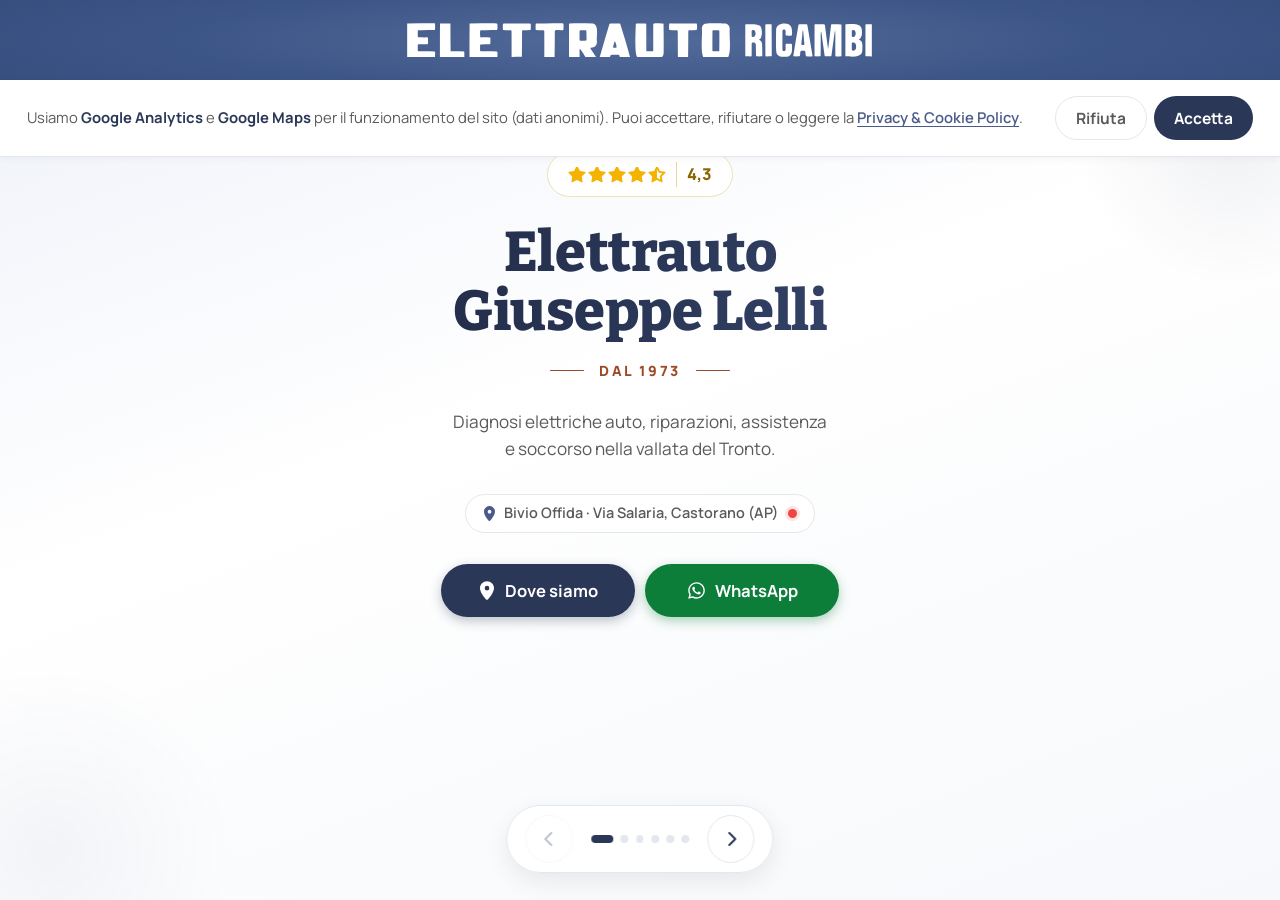
==== index.html @ 3e785849 "finti <a> trasformati in <button>" ====
<!doctype html>
<html lang="it">
	<head>
		<meta charset="UTF-8" />
		<meta
			name="viewport"
			content="width=device-width, initial-scale=1.0, viewport-fit=cover"
		/>
		<meta
			name="description"
			content="Elettrauto Giuseppe Lelli, Castorano (AP). Diagnostica elettronica OBD, ricambi auto, soccorso con booster. Officina di famiglia dagli anni '70."
		/>
		<title>Elettrauto Giuseppe Lelli</title>

		<link
			rel="icon"
			type="image/png"
			href="./assets/img/favicon/favicon-96x96.png"
			sizes="96x96"
		/>
		<link
			rel="icon"
			type="image/svg+xml"
			href="./assets/img/favicon/favicon.svg"
		/>
		<link rel="shortcut icon" href="./assets/img/favicon/favicon.ico" />
		<link
			rel="apple-touch-icon"
			sizes="180x180"
			href="./assets/img/favicon/apple-touch-icon.png"
		/>
		<meta name="apple-mobile-web-app-title" content="Elettrauto Lelli" />
		<link rel="manifest" href="./assets/img/favicon/site.webmanifest" />

		<!-- Open Graph / Facebook -->
		<meta property="og:type" content="website" />
		<meta
			property="og:url"
			content="https://elettrautogiuseppelelli.pages.dev"
		/>
		<meta property="og:title" content="Elettrauto Giuseppe Lelli" />
		<meta
			property="og:description"
			content="Diagnostica elettronica, ricambi e soccorso auto a Castorano (Ascoli Piceno). Officina di famiglia dal 1973."
		/>
		<meta
			property="og:image"
			content="https://elettrautogiuseppelelli.pages.dev/assets/img/og-image.jpg"
		/>
		<meta property="og:image:width" content="1200" />
		<meta property="og:image:height" content="630" />

		<!-- Twitter -->
		<meta name="twitter:card" content="summary_large_image" />
		<meta name="twitter:title" content="Elettrauto Giuseppe Lelli" />
		<meta
			name="twitter:description"
			content="Diagnostica elettronica, ricambi e soccorso auto a Castorano (Ascoli Piceno). Officina di famiglia dal 1973."
		/>
		<meta
			name="twitter:image"
			content="https://elettrautogiuseppelelli.pages.dev/assets/img/og-image.jpg"
		/>

		<meta name="theme-color" content="#2a3757" />

		<link
			rel="preload"
			href="./assets/fonts/bitter-800.woff2"
			as="font"
			type="font/woff2"
			crossorigin
		/>
		<link
			rel="preload"
			href="./assets/fonts/manrope-400.woff2"
			as="font"
			type="font/woff2"
			crossorigin
		/>
		<link rel="stylesheet" href="./assets/css/style.css" />
		<script>
			/*
			 * FOUC prevention per il cookie banner.
			 * Duplica volutamente la logica di CONFIG in main.js:
			 * questo script gira in modo sincrono prima del primo paint,
			 * main.js gira dopo (defer). Se cambi cookieKey o cookieDurationDays
			 * in main.js, aggiornali anche qui.
			 */
			(function () {
				try {
					var raw = localStorage.getItem("cookie_consent");
					if (!raw) return;
					var data = JSON.parse(raw);
					var MAX_AGE = 180 * 24 * 3600 * 1000;
					if (data && data.ts && Date.now() - data.ts < MAX_AGE) {
						document.documentElement.classList.add("cookie-chosen");
					} else {
						localStorage.removeItem("cookie_consent");
					}
				} catch (e) {
					/* localStorage bloccato → lascia visibile il banner */
				}
			})();
		</script>
		<script src="./assets/js/main.js" defer></script>
	</head>
	<body>
		<div class="app">
			<div
				id="liveRegion"
				class="visually-hidden"
				aria-live="polite"
				aria-atomic="true"
			></div>

			<div class="header-wrap">
				<header class="app-header" id="appHeader">
					<div class="logo" role="img" aria-label="Elettrauto Ricambi"></div>
				</header>

				<div
					class="cookie-banner"
					id="cookieBanner"
					role="dialog"
					aria-live="polite"
					aria-label="Gestione cookie"
				>
					<div class="cookie-banner-text">
						Usiamo <strong>Google Analytics</strong> e
						<strong>Google Maps</strong> per il funzionamento del sito (dati
						anonimi). Puoi accettare, rifiutare o leggere la
						<button type="button" class="link-button" id="openPolicyFromBanner">
							Privacy &amp; Cookie Policy</button
						>.
					</div>
					<div class="cookie-banner-actions">
						<button class="cookie-btn reject" id="rejectCookies" type="button">
							Rifiuta
						</button>
						<button class="cookie-btn accept" id="acceptCookies" type="button">
							Accetta
						</button>
					</div>
				</div>
			</div>

			<main class="deck">
				<section id="home" class="slide hero">
					<div class="slide-inner">
						<div class="hero-content">
							<div
								class="rating-wrap"
								id="ratingTrigger"
								role="button"
								tabindex="0"
								aria-label="Valutazione media 4,3 su 5 stelle. Clicca per lasciare una recensione."
							>
								<div class="rating-pill">
									<span class="stars-row" aria-hidden="true">
										<span class="ico ico-star"></span>
										<span class="ico ico-star"></span>
										<span class="ico ico-star"></span>
										<span class="ico ico-star"></span>
										<span class="ico ico-star-half"></span>
									</span>
									<span class="rating-value">4,3</span>
								</div>
							</div>

							<h1 class="hero-title">Elettrauto<br />Giuseppe Lelli</h1>

							<div class="hero-kicker">Dal 1973</div>

							<p class="hero-subtitle">
								Diagnosi elettriche auto, riparazioni, assistenza e soccorso
								nella vallata del Tronto.
							</p>

							<div class="hero-location" id="heroLocation">
								<span class="ico ico-location" aria-hidden="true"></span>
								<span class="loc-text"
									>Bivio Offida · Via Salaria, Castorano (AP)</span
								>
								<span
									class="location-dot"
									id="locationDot"
									aria-hidden="true"
								></span>
							</div>

							<div class="cta-row">
								<button
									type="button"
									class="btn btn-call"
									data-goto="#contatti"
								>
									<span class="ico ico-location" aria-hidden="true"></span>
									Dove siamo
								</button>
								<a href="https://wa.me/393519717054" class="btn btn-wa">
									<span class="ico ico-whatsapp" aria-hidden="true"></span>
									WhatsApp
								</a>
							</div>
						</div>
					</div>
				</section>

				<section id="storia" class="slide">
					<div class="slide-inner">
						<div class="slide-label">
							<span class="ico ico-book" aria-hidden="true"></span>
							La nostra storia
						</div>

						<h2 class="slide-title accent-line">
							Più di 50 anni<br />di passione
						</h2>

						<p class="body-text">
							Una storia di famiglia che attraversa tre generazioni, dalla prima
							apertura nel 1973 alla gestione attuale di Giuseppe. Un'officina
							di paese che da oltre cinquant'anni è punto di riferimento per
							l'elettrauto nella vallata del Tronto, a due passi da Castorano e
							Offida.
						</p>

						<figure class="office-photo office-slideshow">
							<div class="slideshow-track">
								<img
									src="./assets/img/officina-1973.webp"
									alt="L'officina negli anni '70"
									loading="lazy"
									width="800"
									height="500"
									data-decade="1973"
								/>
								<img
									src="./assets/img/officina-1983.webp"
									alt="L'officina negli anni '80"
									loading="lazy"
									width="800"
									height="500"
									data-decade="1983"
								/>
								<img
									src="./assets/img/officina-1993.webp"
									alt="L'officina negli anni '90"
									loading="lazy"
									width="800"
									height="500"
									data-decade="1993"
								/>
								<img
									src="./assets/img/officina-2003.webp"
									alt="L'officina negli anni 2000"
									loading="lazy"
									width="800"
									height="500"
									data-decade="2003"
								/>
								<img
									src="./assets/img/officina-2013.webp"
									alt="L'officina negli anni 2010"
									loading="lazy"
									width="800"
									height="500"
									data-decade="2013"
								/>
								<img
									src="./assets/img/officina-2023.webp"
									alt="L'officina oggi, anni 2020"
									loading="lazy"
									width="800"
									height="500"
									data-decade="2023"
								/>
							</div>
							<figcaption class="slideshow-caption">
								<span class="decade-badge">
									<span class="decade-value">1973</span>
								</span>
								<span class="caption-text"
									>L'officina di Via Salaria, a Castorano</span
								>
							</figcaption>
						</figure>

						<div class="timeline">
							<div class="timeline-item">
								<span class="timeline-year">1973</span>
								<h4>Le origini</h4>
								<p>
									L'officina viene aperta da <strong>Erminio</strong> e
									<strong>Maria</strong>, i genitori di Peppe, con passione e
									dedizione.
								</p>
							</div>

							<div class="timeline-item">
								<span class="timeline-year">Anni di apprendistato</span>
								<h4>Imparare il mestiere</h4>
								<p>
									Peppe cresce in officina e impara fin da ragazzino lavorando
									fianco a fianco con la famiglia.
								</p>
							</div>

							<div class="timeline-item">
								<span class="timeline-year">Oggi</span>
								<h4>Peppe al timone</h4>
								<p>
									Giuseppe gestisce da solo l'attività, portando avanti con la
									stessa passione di sempre una mole di lavoro notevole.
								</p>
							</div>
						</div>
						<div class="reviews-header">
							<h3>Cosa dicono i clienti</h3>
							<span class="reviews-source">
								Recensioni Maps · 4,3
								<span class="ico ico-star" aria-hidden="true"></span>
							</span>
						</div>

						<div class="reviews-list">
							<div class="review-card">
								<div class="review-top">
									<div class="review-author">
										<div class="review-avatar" aria-hidden="true">F</div>
										<span class="review-name">Federico Silvestri</span>
									</div>
									<span class="review-stars" aria-label="5 stelle su 5">
										<span class="ico ico-star"></span>
										<span class="ico ico-star"></span>
										<span class="ico ico-star"></span>
										<span class="ico ico-star"></span>
										<span class="ico ico-star"></span>
									</span>
								</div>
								<p class="review-text">Un grande!</p>
							</div>

							<div class="review-card">
								<div class="review-top">
									<div class="review-author">
										<div class="review-avatar" aria-hidden="true">S</div>
										<span class="review-name">Stefano Oddi</span>
									</div>
									<span class="review-stars" aria-label="5 stelle su 5">
										<span class="ico ico-star"></span>
										<span class="ico ico-star"></span>
										<span class="ico ico-star"></span>
										<span class="ico ico-star"></span>
										<span class="ico ico-star"></span>
									</span>
								</div>
								<p class="review-text">Sempre pronti a tutto!</p>
							</div>

							<div class="review-card">
								<div class="review-top">
									<div class="review-author">
										<div class="review-avatar" aria-hidden="true">E</div>
										<span class="review-name">Ela Emanu</span>
									</div>
									<span class="review-stars" aria-label="5 stelle su 5">
										<span class="ico ico-star"></span>
										<span class="ico ico-star"></span>
										<span class="ico ico-star"></span>
										<span class="ico ico-star"></span>
										<span class="ico ico-star"></span>
									</span>
								</div>
								<p class="review-text">Peppe è gentile e fa il suo.</p>
							</div>

							<div class="review-card">
								<div class="review-top">
									<div class="review-author">
										<div class="review-avatar" aria-hidden="true">A</div>
										<span class="review-name">Augusto Migliori</span>
									</div>
									<span class="review-stars" aria-label="5 stelle su 5">
										<span class="ico ico-star"></span>
										<span class="ico ico-star"></span>
										<span class="ico ico-star"></span>
										<span class="ico ico-star"></span>
										<span class="ico ico-star"></span>
									</span>
								</div>
								<p class="review-text">Positività e professionalità.</p>
							</div>
						</div>

						<a
							href="https://search.google.com/local/reviews?placeid=ChIJk45O9HH6MRMR8ZWG6RLXQUs"
							target="_blank"
							rel="noopener"
							class="btn-reviews"
						>
							<span class="ico ico-external" aria-hidden="true"></span>
							Leggi tutte le recensioni su Google
						</a>
					</div>
				</section>

				<section id="servizi" class="slide white">
					<div class="slide-inner">
						<div class="slide-label">
							<span class="ico ico-screwdriver" aria-hidden="true"></span>
							Cosa facciamo
						</div>

						<h2 class="slide-title accent-line">Servizi offerti</h2>

						<p class="body-text">
							Dalla diagnostica elettronica al soccorso sul posto con booster.
						</p>

						<div class="service-featured">
							<div class="featured-icon">
								<span class="ico ico-microchip" aria-hidden="true"></span>
							</div>
							<div>
								<span class="featured-tag">In evidenza</span>
								<h3>Diagnostica elettronica OBD</h3>
								<p>
									Diagnosi completa di qualsiasi problematica elettronica del
									veicolo mediante strumenti professionali collegati alla porta
									OBD.
								</p>
							</div>
						</div>

						<div class="services-grid">
							<div class="service-card">
								<div class="service-badge is-warning">
									<span class="ico ico-warning" aria-hidden="true"></span>
								</div>
								<h4>Diagnosi e spie</h4>
								<p>
									Lettura e cancellazione dei codici errore dalla centralina,
									risoluzione di qualsiasi spia accesa sul quadro strumenti.
								</p>
							</div>

							<div class="service-card">
								<div class="service-badge is-electric">
									<span class="ico ico-bolt" aria-hidden="true"></span>
								</div>
								<h4>Impianto elettrico</h4>
								<p>
									Fari e lampadine (alogene, xenon, LED), fusibili, relè e
									riparazione di cablaggi, cortocircuiti e problemi di massa.
								</p>
							</div>

							<div class="service-card">
								<div class="service-badge is-board">
									<span class="ico ico-car" aria-hidden="true"></span>
								</div>
								<h4>Elettronica di bordo</h4>
								<p>
									Alzacristalli, chiusure centralizzate, tettucci apribili,
									specchietti e accessori elettrici.
								</p>
							</div>

							<div class="service-card">
								<div class="service-badge is-power">
									<span class="ico ico-battery" aria-hidden="true"></span>
								</div>
								<h4>Avviamento e ricarica</h4>
								<p>
									Batteria (controllo, ricarica, sostituzione), motorino di
									avviamento e alternatore: riparazione e sostituzione.
								</p>
							</div>

							<div class="service-card wide emergency">
								<div class="service-badge">
									<span
										class="ico ico-bolt-lightning"
										aria-hidden="true"
									></span>
								</div>
								<div>
									<span class="emergency-tag">Emergenza</span>
									<h4>Soccorso con booster</h4>
									<p>
										Se la tua auto non parte nella zona, Peppe lascia l'officina
										e ti raggiunge sul posto per rimetterla in moto. Un servizio
										d'emergenza per non lasciarti a piedi.
									</p>
								</div>
							</div>
						</div>
					</div>
				</section>

				<section id="contatti" class="slide">
					<div class="slide-inner">
						<div class="slide-label">
							<span class="ico ico-info" aria-hidden="true"></span>
							Come raggiungerci
						</div>

						<h2 class="slide-title accent-line">Dove e quando<br />trovarci</h2>

						<div class="info-stack">
							<div class="info-block">
								<div class="block-label">
									<span class="block-label-left">
										<span class="ico ico-clock" aria-hidden="true"></span>
										Orari di apertura
									</span>
									<span
										class="open-status-badge"
										id="openStatusBadge"
										role="status"
										aria-live="polite"
									>
										<span class="status-dot-small" aria-hidden="true"></span>
										<span id="openStatusText">Verifica…</span>
									</span>
								</div>
								<ul class="schedule-list" id="scheduleList">
									<li data-days="1,2,3,4,5">
										<span class="day">Lunedì – Venerdì</span>
										<span class="time">8:30 – 12:30 · 15:00 – 19:30</span>
									</li>
									<li data-days="6">
										<span class="day">Sabato</span>
										<span class="time">8:30 – 12:30</span>
									</li>
									<li data-days="0">
										<span class="day">Domenica</span>
										<span class="closed">Chiuso</span>
									</li>
								</ul>
							</div>

							<div class="info-block">
								<div class="block-label">
									<span class="block-label-left">
										<span class="ico ico-phone" aria-hidden="true"></span>
										Contatti
									</span>
								</div>
								<p class="card-desc">
									Dovendo gestire da solo tutto il carico lavorativo può
									capitare che Peppe non risponda al telefono avendo
									costantemente le mani impegnate. Suggeriamo di lasciare un
									messaggio su WhatsApp se non è un'emergenza.
								</p>
								<div class="contact-buttons">
									<a href="tel:+393519717054" class="btn btn-call">
										<span class="ico ico-phone" aria-hidden="true"></span>
										Chiama
									</a>
									<a
										href="https://wa.me/393519717054"
										target="_blank"
										rel="noopener"
										class="btn btn-wa"
									>
										<span class="ico ico-whatsapp" aria-hidden="true"></span>
										WhatsApp
									</a>
								</div>
							</div>

							<div class="info-block">
								<div class="block-label">
									<span class="block-label-left">
										<span class="ico ico-location" aria-hidden="true"></span>
										Dove siamo
									</span>
								</div>
								<p class="card-desc">
									L'officina si trova lungo
									<strong>Via Salaria al civico 126</strong>, presso la frazione
									San Silvestro di Castorano (AP): esattamente a fianco al
									rivenditore di auto <strong>Senesi Car Srl</strong>, in
									prossimità della rotatoria del bivio per Offida.
								</p>
								<div class="map-wrap">
									<div class="map-overlay" id="mapOverlay">
										<button
											class="map-overlay-btn"
											id="activateMap"
											type="button"
											aria-label="Accetta i cookie per vedere la mappa"
										>
											<span class="ico ico-location" aria-hidden="true"></span>
											<span id="activateMapLabel"
												>Accetta i cookie per vedere la mappa</span
											>
										</button>
									</div>
									<iframe
										data-src="https://www.google.com/maps/embed?pb=!1m18!1m12!1m3!1d2924.337738295955!2d13.7259315!3d42.865715099999996!2m3!1f0!2f0!3f0!3m2!1i1024!2i768!4f13.1!3m3!1m2!1s0x1331fa71f44e8e93%3A0x4b41d712e98695f1!2sElettrauto%20Lelli%20Giuseppe!5e0!3m2!1sit!2sit!4v1788773290863!5m2!1sit!2sit"
										loading="lazy"
										referrerpolicy="strict-origin-when-cross-origin"
										title="Mappa Elettrauto Giuseppe Lelli"
										allowfullscreen
									></iframe>
								</div>
								<a
									href="https://maps.app.goo.gl/xH7HjNVx2xbUHKUQ7"
									target="_blank"
									rel="noopener"
									class="btn btn-ghost btn-full"
								>
									<span class="ico ico-location" aria-hidden="true"></span>
									Apri su Google Maps
								</a>
							</div>

							<div class="info-block info-extra">
								<h3 class="info-extra-title">Buono a sapersi</h3>
								<div class="trade-notes">
									<div class="trade-note payment">
										<span class="ico ico-cash" aria-hidden="true"></span>
										<p>Pagamento in contanti alla consegna</p>
									</div>
									<div class="trade-note coffee">
										<span class="ico ico-coffee" aria-hidden="true"></span>
										<p>
											Peppe è tendenzialmente una persona gentile, quando sbriga
											il lavoro in pochi istanti può capitare che non chieda
											soldi ma apprezzi un buon caffè offerto in uno dei due bar
											vicino all'officina.
										</p>
									</div>
								</div>
							</div>
						</div>
					</div>
				</section>

				<section id="guida-picena" class="slide gp-theme">
					<div class="slide-inner">
						<div class="slide-label">
							<span class="ico ico-compass" aria-hidden="true"></span>
							La miglior guida del territorio
						</div>

						<h2 class="slide-title accent-line">Vuoi risparmiare?</h2>

						<p class="body-text">Il portale dei migliori servizi nel Piceno.</p>

						<div class="gp-hero">
							<div class="gp-logo-circle">
								<img
									src="./assets/img/guida-picena-logo.webp"
									alt="Guida Picena"
									width="512"
									height="512"
								/>
							</div>
							<div class="gp-name">Guida Picena</div>
							<div class="gp-tagline">
								Il tuo network locale di professionisti e attività del
								territorio
							</div>
						</div>

						<p class="gp-body">
							Guida Picena è un portale affidabile dei migliori servizi di
							Ascoli Piceno e dintorni: ricambisti, meccanici, officine,
							elettrauto e professionisti di ogni settore, tutti selezionati
							nella zona. Tutto quello di cui hai bisogno a portata di mano!
						</p>

						<div class="gp-saving">
							<span class="ico ico-piggy" aria-hidden="true"></span>
							<p>
								<strong>Come funziona:</strong> per alcuni interventi puoi
								risparmiare acquistando il ricambio da un ricambista della zona
								e portandolo in officina, pagherai solo la manodopera. Peppe si
								occuperà dell'installazione, come sempre.
							</p>
						</div>

						<div class="gp-features">
							<div class="gp-feature">
								<span class="ico ico-boxes" aria-hidden="true"></span>
								Ricambisti
							</div>
							<div class="gp-feature">
								<span class="ico ico-helmet" aria-hidden="true"></span>
								Meccanici
							</div>
							<div class="gp-feature">
								<span class="ico ico-screwdriver" aria-hidden="true"></span>
								Officine
							</div>
							<div class="gp-feature">
								<span class="ico ico-bolt" aria-hidden="true"></span>
								Elettrauto
							</div>
						</div>

						<a
							href="https://www.guidapicena.it/?utm_source=elettrauto-lelli&utm_medium=referral&utm_campaign=guida-picena-slide"
							target="_blank"
							rel="noopener"
							class="gp-cta"
						>
							Esplora il portale
							<span class="ico ico-external" aria-hidden="true"></span>
						</a>

						<p class="gp-disclaimer">
							Guida Picena è un progetto indipendente e gratuito, promosso senza
							fini commerciali.
						</p>
					</div>
				</section>

				<section id="note-legali" class="slide white">
					<div class="slide-inner">
						<div class="slide-label">
							<span class="ico ico-shield" aria-hidden="true"></span>
							Note legali & credits
						</div>

						<h2 class="slide-title accent-line">Informazioni sul sito</h2>

						<div class="legal-stack">
							<div class="legal-block">
								<h3>
									<span class="ico ico-warning" aria-hidden="true"></span>
									Avviso
								</h3>
								<div class="disclaimer-note">
									<p>
										Questo <strong>non è un sito web ufficiale</strong>. Si
										tratta di un progetto della community a scopo informativo.
										Non possiamo peraltro garantire l'assoluta accuratezza di
										ogni informazione. Per qualunque dubbio contattare
										direttamente l'officina.
									</p>
								</div>
							</div>

							<div class="legal-block">
								<h3>
									<span class="ico ico-heart" aria-hidden="true"></span>
									Il progetto
								</h3>
								<p>
									Ideato e sviluppato da
									<a
										href="https://matteopompei.com"
										target="_blank"
										rel="noopener"
										>Matteo Pompei<span
											class="ico ico-code"
											aria-hidden="true"
										></span
									></a>
									nei ritagli di tempo per aiutare il nostro Peppe costantemente
									oberato di lavoro ed eventuali clienti che si sentono smarriti
									e non sanno a chi rivolgersi.
								</p>
								<p>
									Il progetto è open source e il codice sorgente è aperto a
									tutti, contribuisci su
									<a
										href="https://github.com/matteopompei/peppe-workshop"
										target="_blank"
										rel="noopener"
										>GitHub<span
											class="ico ico-github"
											aria-hidden="true"
										></span></a
									>.
								</p>
							</div>

							<div class="legal-block">
								<h3>
									<span class="ico ico-user-shield" aria-hidden="true"></span>
									Privacy
								</h3>
								<div class="policy-links">
									<button
										type="button"
										class="link-button"
										id="openPrivacyLink"
									>
										<span class="ico ico-shield" aria-hidden="true"></span>
										Privacy & Cookie Policy
									</button>
									<button
										type="button"
										class="link-button"
										id="reopenCookieSettings"
									>
										<span class="ico ico-cookie" aria-hidden="true"></span>
										Modifica preferenze cookie
									</button>
								</div>
							</div>
						</div>
					</div>
				</section>
			</main>

			<nav class="bottom-nav" aria-label="Navigazione slide">
				<button
					type="button"
					class="nav-btn"
					id="prevBtn"
					aria-label="Slide precedente"
				>
					<span class="ico ico-chevron-left" aria-hidden="true"></span>
				</button>

				<div class="dots" id="dots" aria-label="Indice delle slide">
					<button
						type="button"
						class="dot active"
						aria-label="Vai alla sezione: Benvenuto"
						aria-current="true"
					></button>
					<button
						type="button"
						class="dot"
						aria-label="Vai alla sezione: La nostra storia"
					></button>
					<button
						type="button"
						class="dot"
						aria-label="Vai alla sezione: Servizi offerti"
					></button>
					<button
						type="button"
						class="dot"
						aria-label="Vai alla sezione: Dove e quando trovarci"
					></button>
					<button
						type="button"
						class="dot"
						aria-label="Vai alla sezione: Guida Picena"
					></button>
					<button
						type="button"
						class="dot"
						aria-label="Vai alla sezione: Note legali e credits"
					></button>
				</div>

				<button
					type="button"
					class="nav-btn"
					id="nextBtn"
					aria-label="Slide successiva"
				>
					<span class="ico ico-chevron-right" aria-hidden="true"></span>
				</button>
			</nav>

			<div class="fab">
				<a
					href="tel:+393519717054"
					class="fab-btn call"
					aria-label="Chiama ora"
				>
					<span class="ico ico-phone" aria-hidden="true"></span>
				</a>
				<a
					href="https://wa.me/393519717054"
					class="fab-btn wa"
					target="_blank"
					rel="noopener"
					aria-label="Scrivi su WhatsApp"
				>
					<span class="ico ico-whatsapp" aria-hidden="true"></span>
				</a>
			</div>

			<div class="swipe-hint" id="swipeHint" aria-hidden="true">
				<span>Scorri per continuare</span>
				<span class="ico ico-chevron-right"></span>
			</div>
		</div>

		<div
			class="modal-backdrop"
			id="policyModal"
			role="dialog"
			aria-modal="true"
			aria-labelledby="policyTitle"
		>
			<div class="modal-box policy">
				<button class="modal-close" id="policyClose" aria-label="Chiudi">
					<span class="ico ico-xmark" aria-hidden="true"></span>
				</button>

				<div class="policy-header">
					<span class="ico ico-shield" aria-hidden="true"></span>
					<h2 id="policyTitle">Privacy &amp; Cookie Policy</h2>
				</div>

				<div class="policy-content">
					<p class="policy-meta">Ultimo aggiornamento: ottobre 2026</p>

					<h3>1. Premessa</h3>
					<p>
						Questo sito è un
						<strong>progetto informativo della community</strong>, realizzato da
						Matteo Pompei, e
						<strong>non è il sito ufficiale</strong> dell'Elettrauto Giuseppe
						Lelli. Le informazioni presenti sono raccolte a scopo divulgativo e
						non sostituiscono in alcun modo i rapporti diretti con l'officina.
					</p>

					<h3>2. Titolare del trattamento dei dati del sito</h3>
					<p>
						Il titolare del trattamento dei dati raccolti tramite questo sito è
						<strong>Matteo Pompei</strong>, raggiungibile all'indirizzo email
						<a href="mailto:peppe@matteopompei.com">peppe@matteopompei.com</a>.
					</p>
					<p>
						L'officina Elettrauto Lelli Giuseppe, oggetto delle informazioni
						pubblicate, <strong>non è coinvolta</strong> nella gestione di
						questo sito né nel trattamento dei dati qui raccolti.
					</p>

					<h3>3. Dati raccolti e finalità</h3>
					<p>
						Il sito raccoglie dati di navigazione solo se l'utente fornisce
						<strong>consenso esplicito</strong> ai cookie analitici. In tal caso
						vengono utilizzati <strong>Google Analytics 4</strong> per
						raccogliere dati statistici aggregati sull'uso del sito.
					</p>
					<p>
						Senza consenso, il sito non raccoglie né trasmette dati personali a
						servizi terzi.
					</p>

					<h3>4. Google Analytics 4</h3>
					<p>
						Quando l'utente accetta i cookie analitici, Google Ireland Limited
						raccoglie:
					</p>
					<ul>
						<li>
							Indirizzo IP — <strong>non memorizzato</strong>. GA4 lo usa solo
							per stimare in modo approssimativo la posizione geografica (a
							livello di città) e lo scarta subito dopo
						</li>
						<li>Pagine visitate e tempo di permanenza</li>
						<li>Tipo di dispositivo e browser</li>
						<li>
							Paese di provenienza (a livello di città, senza identificazione
							dell'utente)
						</li>
					</ul>
					<p>
						I dati vengono trasferiti ai server di Google negli Stati Uniti,
						protetti dalle Clausole Contrattuali Standard approvate dalla
						Commissione Europea. Maggiori informazioni sulla
						<a
							href="https://policies.google.com/privacy"
							target="_blank"
							rel="noopener"
							>privacy di Google</a
						>.
					</p>

					<h3>5. Cookie e memorizzazioni locali</h3>
					<p><strong>Cookie tecnici (necessari, sempre attivi):</strong></p>
					<ul>
						<li>
							<code>cookie_consent</code> — memorizzato in
							<code>localStorage</code>, conserva la scelta dell'utente sui
							cookie (scadenza: 6 mesi)
						</li>
					</ul>
					<p><strong>Cookie analitici (solo previo consenso):</strong></p>
					<ul>
						<li>
							<code>_ga</code>, <code>_ga_*</code> — identificatori Google
							Analytics 4 (scadenza: 13 mesi)
						</li>
					</ul>
					<p><strong>Contenuti incorporati (Google Maps):</strong></p>
					<p>
						La mappa interattiva è ospitata su Google Maps e viene caricata
						<strong>solo previo consenso</strong> ai cookie. Senza consenso, la
						mappa resta bloccata e nessun dato viene trasmesso a Google. Se il
						consenso viene revocato, l'iframe viene scaricato e la connessione
						verso Google interrotta.
					</p>

					<h3>6. Base giuridica</h3>
					<p>
						Il trattamento dei dati tramite Google Analytics si basa sul
						<strong>consenso esplicito</strong> dell'utente (art. 6 par. 1 lett.
						a del GDPR). L'utente può revocare il consenso in qualsiasi momento
						cliccando sul link "Modifica preferenze cookie".
					</p>

					<h3>7. Diritti dell'utente</h3>
					<p>Ai sensi del GDPR, hai diritto di:</p>
					<ul>
						<li>Accedere ai tuoi dati personali</li>
						<li>Chiederne la rettifica o la cancellazione</li>
						<li>Limitare o opporti al trattamento</li>
						<li>Portabilità dei dati</li>
						<li>Revocare il consenso</li>
						<li>Proporre reclamo all'Autorità Garante (garanteprivacy.it)</li>
					</ul>
					<p>
						Per esercitare i tuoi diritti, scrivi a
						<a href="mailto:peppe@matteopompei.com">peppe@matteopompei.com</a>.
					</p>

					<h3>8. Contatti diretti con l'officina</h3>
					<p>
						Per informazioni relative ai servizi dell'officina Elettrauto Lelli
						Giuseppe, contatta <strong>direttamente</strong> l'officina tramite
						telefono (+39 351 971 7054) o WhatsApp. I dati comunicati
						all'officina sono trattati secondo la privacy policy dell'officina
						stessa, non di questo sito.
					</p>

					<h3>9. Modifiche alla policy</h3>
					<p>
						Questa policy può essere aggiornata. La data di ultima modifica è
						indicata in cima al documento.
					</p>
				</div>
			</div>
		</div>

		<div
			class="modal-backdrop"
			id="reviewModal"
			role="dialog"
			aria-modal="true"
			aria-labelledby="reviewTitle"
		>
			<div class="modal-box">
				<h3 id="reviewTitle">Raccontaci la tua esperienza</h3>

				<p>
					Sei passato a trovarci? Una recensione su Google Maps aiuta Peppe e
					chi verrà dopo di te.
				</p>

				<a
					href="https://search.google.com/local/writereview?placeid=ChIJk45O9HH6MRMR8ZWG6RLXQUs"
					target="_blank"
					rel="noopener"
					class="btn btn-review"
				>
					<span class="ico ico-star" aria-hidden="true"></span>
					Scrivi una recensione
				</a>

				<button class="modal-dismiss" id="reviewDismiss" type="button">
					Forse un'altra volta
				</button>
			</div>
		</div>
	</body>
</html>
---- assets/css/style.css ----
/* ============================================================
   1. RESET
   ============================================================ */
* {
	box-sizing: border-box;
	margin: 0;
	padding: 0;
}

html,
body {
	height: 100%;
	overscroll-behavior: none;
	overflow: hidden;
}

img {
	max-width: 100%;
	display: block;
}

button {
	font-family: inherit;
	cursor: pointer;
	appearance: none;
	-webkit-appearance: none;
}

a {
	text-decoration: none;
	color: inherit;
}

ul {
	list-style: none;
}

/* ============================================================
   2. FONT SELF-HOSTED
   ============================================================ */
@font-face {
	font-family: "Bitter";
	font-style: normal;
	font-weight: 400;
	font-display: swap;
	src: url("../fonts/bitter-400.woff2") format("woff2");
}
@font-face {
	font-family: "Bitter";
	font-style: normal;
	font-weight: 700;
	font-display: swap;
	src: url("../fonts/bitter-700.woff2") format("woff2");
}
@font-face {
	font-family: "Bitter";
	font-style: normal;
	font-weight: 800;
	font-display: swap;
	src: url("../fonts/bitter-800.woff2") format("woff2");
}
@font-face {
	font-family: "Manrope";
	font-style: normal;
	font-weight: 400;
	font-display: swap;
	src: url("../fonts/manrope-400.woff2") format("woff2");
}
@font-face {
	font-family: "Manrope";
	font-style: normal;
	font-weight: 500;
	font-display: swap;
	src: url("../fonts/manrope-500.woff2") format("woff2");
}
@font-face {
	font-family: "Manrope";
	font-style: normal;
	font-weight: 600;
	font-display: swap;
	src: url("../fonts/manrope-600.woff2") format("woff2");
}
@font-face {
	font-family: "Manrope";
	font-style: normal;
	font-weight: 700;
	font-display: swap;
	src: url("../fonts/manrope-700.woff2") format("woff2");
}
@font-face {
	font-family: "Manrope";
	font-style: normal;
	font-weight: 800;
	font-display: swap;
	src: url("../fonts/manrope-800.woff2") format("woff2");
}

/* ============================================================
   3. DESIGN TOKENS
   ============================================================ */
:root {
	/* Palette principale */
	--primary: #2a3757;
	--primary-dark: #1e2841;
	--primary-light: #3d4d78;
	--accent: #4a5a8a;

	/* Testo */
	--text: #2c2c2c;
	--text-light: #5a5a5a;

	/* Superfici */
	--bg: #ffffff;
	--bg-alt: #f6f8fb;
	--border: #e3e7ee;

	/* Accenti semantici */
	--wa: #0d7d3a;
	--wa-dark: #0a6430;
	--star: #f5b301;
	--gold: #d4a017;
	--terracotta: #9c4a26;

	/* Palette Guida Picena */
	--gp-terracotta: #b8642c;
	--gp-terracotta-dark: #9c4a1e;
	--gp-oliva: #9aa26f;
	--gp-cream: #fdf6ee;
	--gp-cream-alt: #f8f2e8;

	/* Header insegna */
	--signage-off: #1a2238;
	--signage-on: #354d7d;
	--signage-logo-off: #e0e7f2;

	/* Stati apertura — verde (aperto) */
	--status-open-bg: #dcfce7;
	--status-open-text: #0f6b32;
	--status-open-dot: #22c55e;

	/* Stati apertura — giallo (in chiusura) */
	--status-closing-bg: #fef3c7;
	--status-closing-text: #b45309;
	--status-closing-dot: #f59e0b;

	/* Stati apertura — azzurro (pausa pranzo) */
	--status-lunch-bg: #e0f2fe;
	--status-lunch-text: #0369a1;
	--status-lunch-dot: #0ea5e9;

	/* Stati apertura — rosso (chiuso) */
	--status-closed-bg: #fee2e2;
	--status-closed-text: #b91c1c;
	--status-closed-dot: #ef4444;

	/* Rating / gold */
	--rating-border: #f0e2b5;
	--rating-divider: #e8d89c;
	--rating-text: #8a6500;
	--rating-ink: #5c4300;
	--rating-hover: #e0a400;
	--rating-tint: #fff8e6;

	/* RGB — per comporre rgba(var(--*-rgb), alpha) nelle shadow */
	--primary-rgb: 42, 55, 87;
	--wa-rgb: 13, 125, 58;
	--gp-rgb: 156, 74, 30;
	--signage-rgb: 26, 34, 56;

	/* Ombre */
	--shadow: 0 2px 12px rgba(var(--primary-rgb), 0.08);
	--shadow-lg: 0 8px 24px rgba(var(--primary-rgb), 0.12);

	/* Tipografia */
	--font-display: "Bitter", Georgia, "Times New Roman", serif;
	--font-body:
		"Manrope", -apple-system, BlinkMacSystemFont, "Segoe UI", Roboto, Helvetica,
		Arial, sans-serif;

	/* Scala dimensioni font — 7 step semantici */
	--fs-2xs: 0.75rem; /* 12.0px — micro: tag, badge, meta, disclaimer */
	--fs-xs: 0.78rem; /* 12.5px — label uppercase, kicker, piccole note */
	--fs-sm: 0.82rem; /* 13.1px — testo secondario (banner cookie, policy) */
	--fs-base: 0.88rem; /* 14.1px — body compatto (schedule, card desc, note) */
	--fs-md: 0.92rem; /* 14.7px — body principale, bottoni, paragrafi */
	--fs-lg: 1.05rem; /* 16.8px — h4, sottotitoli di card */
	--fs-xl: 1.2rem; /* 19.2px — h3 medi (recensioni header, legali) */
	--fs-2xl: 1.85rem; /* 29.6px — h2 slide title */

	/* Layout */
	--app-max: 540px;
	--header-pad-y: 0.9rem;
	--header-pad-x: 1rem;
	--slide-pad-y-top: 1.75rem;
	--slide-pad-x: 1.35rem;
	--slide-pad-y-bottom: 6.5rem;

	/* Timing interazioni */
	--dur-fast: 0.15s;
	--dur-ui: 0.18s;
	--dur-med: 0.25s;
	--dur-slow: 0.8s;
	--dur-slower: 0.9s;
	--dur-modal: 0.3s;

	--ease-ui: ease;
	--ease-modal: cubic-bezier(0.2, 0.9, 0.3, 1.2);
}

/* ============================================================
   4. BASE
   ============================================================ */
html {
	font-size: clamp(1rem, 0.35vw + 0.85rem, 1.375rem);
}

body {
	font-family: var(--font-body);
	color: var(--text);
	background: var(--bg-alt);
	line-height: 1.55;
	-webkit-font-smoothing: antialiased;
	text-rendering: optimizeLegibility;
}

/* ============================================================
   FOCUS VISIBILE — outline coerente per tutti gli elementi
   interattivi. Colore adattivo via currentColor, così su
   sfondi scuri l'outline resta visibile.
   ============================================================ */
:where(a, button, [role="button"], [tabindex]):focus-visible {
	outline: 2px solid currentColor;
	outline-offset: 3px;
	border-radius: 50px;
}

/* ============================================================
   VISUALLY HIDDEN — accessibile agli screen reader,
   invisibile visivamente, non occupa spazio nel layout
   ============================================================ */
.visually-hidden {
	position: absolute;
	width: 1px;
	height: 1px;
	padding: 0;
	margin: -1px;
	overflow: hidden;
	clip: rect(0, 0, 0, 0);
	white-space: nowrap;
	border: 0;
}

/* ============================================================
   LINK-BUTTON — <button> stilizzato come link.
   Usato per azioni che sembrano link ma non navigano
   (apri modale, mostra banner cookie). Reset del <button>
   + ereditarietà tipografica dal contesto.
   ============================================================ */
.link-button {
	background: transparent;
	border: none;
	padding: 0;
	font: inherit;
	color: inherit;
	cursor: pointer;
	text-align: left;
}

/* ============================================================
   5. ICONE — CSS mask + currentColor
   ============================================================ */
.ico {
	display: inline-block;
	width: 1em;
	height: 1em;
	flex-shrink: 0;
	background-color: currentColor;
	-webkit-mask-image: var(--src);
	mask-image: var(--src);
	-webkit-mask-repeat: no-repeat;
	mask-repeat: no-repeat;
	-webkit-mask-position: center;
	mask-position: center;
	-webkit-mask-size: contain;
	mask-size: contain;
}

/* Registrazione icone */
.ico-star {
	--src: url(../img/icons/star.svg);
}
.ico-star-half {
	--src: url(../img/icons/star-half-stroke.svg);
}
.ico-location {
	--src: url(../img/icons/location-dot.svg);
}
.ico-whatsapp {
	--src: url(../img/icons/whatsapp.svg);
}
.ico-microchip {
	--src: url(../img/icons/microchip.svg);
}
.ico-warning {
	--src: url(../img/icons/triangle-exclamation.svg);
}
.ico-bolt {
	--src: url(../img/icons/bolt.svg);
}
.ico-car {
	--src: url(../img/icons/car-side.svg);
}
.ico-battery {
	--src: url(../img/icons/battery-full.svg);
}
.ico-bolt-lightning {
	--src: url(../img/icons/bolt-lightning.svg);
}
.ico-screwdriver {
	--src: url(../img/icons/screwdriver-wrench.svg);
}
.ico-book {
	--src: url(../img/icons/book-open.svg);
}
.ico-info {
	--src: url(../img/icons/circle-info.svg);
}
.ico-clock {
	--src: url(../img/icons/clock.svg);
}
.ico-phone {
	--src: url(../img/icons/phone.svg);
}
.ico-cash {
	--src: url(../img/icons/money-bill-wave.svg);
}
.ico-coffee {
	--src: url(../img/icons/mug-hot.svg);
}
.ico-chevron-left {
	--src: url(../img/icons/chevron-left.svg);
}
.ico-chevron-right {
	--src: url(../img/icons/chevron-right.svg);
}
.ico-external {
	--src: url(../img/icons/arrow-up-right-from-square.svg);
}
.ico-piggy {
	--src: url(../img/icons/piggy-bank.svg);
}
.ico-boxes {
	--src: url(../img/icons/boxes-stacked.svg);
}
.ico-helmet {
	--src: url(../img/icons/helmet-safety.svg);
}
.ico-sack {
	--src: url(../img/icons/sack-dollar.svg);
}
.ico-compass {
	--src: url(../img/icons/compass.svg);
}
.ico-shield {
	--src: url(../img/icons/shield-halved.svg);
}
.ico-user {
	--src: url(../img/icons/user.svg);
}
.ico-user-shield {
	--src: url(../img/icons/user-shield.svg);
}
.ico-github {
	--src: url(../img/icons/github.svg);
}
.ico-cookie {
	--src: url(../img/icons/cookie-bite.svg);
}
.ico-heart {
	--src: url(../img/icons/heart.svg);
}
.ico-code {
	--src: url(../img/icons/code.svg);
}
.ico-xmark {
	--src: url(../img/icons/xmark.svg);
}

/* ============================================================
   6. LAYOUT — App, Header, Deck, Slide
   ============================================================ */

/* --- App container --- */
.app {
	height: 100vh;
	height: 100dvh;
	display: flex;
	flex-direction: column;
	max-width: var(--app-max);
	margin: 0 auto;
	background: var(--bg);
	overflow: hidden;
}

/* --- Header (insegna) --- */
.header-wrap {
	position: relative;
	flex-shrink: 0;
	z-index: 10;
}

.app-header {
	position: relative;
	background-color: var(--signage-off);
	padding: var(--header-pad-y) var(--header-pad-x);
	overflow: hidden;
	transition:
		background-color var(--dur-slow) var(--ease-ui),
		box-shadow var(--dur-slow) var(--ease-ui);
}

.app-header::before {
	content: "";
	position: absolute;
	inset: 0;
	background: radial-gradient(
		ellipse 80% 140% at 50% 50%,
		rgba(190, 215, 255, 0.22) 0%,
		rgba(150, 190, 255, 0.08) 45%,
		rgba(120, 170, 255, 0) 80%
	);
	opacity: 0;
	transition: opacity var(--dur-slower) var(--ease-ui);
	pointer-events: none;
	z-index: 0;
}

.app-header.is-lit {
	background-color: var(--signage-on);
	box-shadow:
		0 0 18px rgba(130, 175, 255, 0.45),
		0 0 42px rgba(110, 155, 240, 0.25),
		0 14px 32px -8px rgba(90, 130, 220, 0.35);
	animation: neonFlicker 14s linear infinite;
}

.app-header.is-lit::before {
	opacity: 1;
}

.app-header.is-lit .logo {
	background-color: #ffffff;
	filter: drop-shadow(0 0 1px #ffffff)
		drop-shadow(0 0 4px rgba(220, 235, 255, 0.75))
		drop-shadow(0 0 12px rgba(160, 200, 255, 0.4));
}

@keyframes neonFlicker {
	0%,
	22% {
		filter: brightness(1);
	}
	22.5% {
		filter: brightness(0.9);
	}
	23% {
		filter: brightness(1.04);
	}
	23.5% {
		filter: brightness(0.94);
	}
	24%,
	64% {
		filter: brightness(1);
	}
	64.5% {
		filter: brightness(0.87);
	}
	65% {
		filter: brightness(1.05);
	}
	65.5% {
		filter: brightness(0.93);
	}
	66%,
	100% {
		filter: brightness(1);
	}
}

.app-header .logo {
	width: min(22rem, 90%);
	aspect-ratio: 738 / 54;
	margin: 0 auto;
	background-color: var(--signage-logo-off);
	-webkit-mask-image: url(../img/elettrauto-ricambi-logo.svg);
	-webkit-mask-repeat: no-repeat;
	-webkit-mask-position: center;
	-webkit-mask-size: contain;
	mask-image: url(../img/elettrauto-ricambi-logo.svg);
	mask-repeat: no-repeat;
	mask-position: center;
	mask-size: contain;
	transition:
		background-color var(--dur-slower) var(--ease-ui),
		filter var(--dur-slower) var(--ease-ui);
}

/* --- Deck (carosello orizzontale) --- */
.deck {
	flex: 1;
	display: flex;
	overflow-x: auto;
	overflow-y: hidden;
	scroll-snap-type: x mandatory;
	scroll-behavior: smooth;
	-webkit-overflow-scrolling: touch;
	scrollbar-width: none;
	user-select: none;
	-webkit-user-select: none;
	cursor: grab;
}

.deck.dragging {
	cursor: grabbing;
	scroll-behavior: auto;
	scroll-snap-type: none;
}

.deck::-webkit-scrollbar {
	display: none;
}

/* --- Slide --- */
.slide {
	flex: 0 0 100%;
	width: 100%;
	scroll-snap-align: start;
	scroll-snap-stop: always;
	overflow-y: auto;
	display: flex;
	flex-direction: column;
	background: var(--bg-alt);
	scrollbar-width: none;
}

.slide::-webkit-scrollbar {
	display: none;
}

.slide.white {
	background: #fff;
}

.slide-inner {
	padding: var(--slide-pad-y-top) var(--slide-pad-x) var(--slide-pad-y-bottom);
}

/* Testo selezionabile: consente di copiare orari, indirizzo,
   contatti, note legali. Il cursore cambia da "grab" a "text"
   per comunicare all'utente che qui si seleziona, non si trascina. */
.slide-inner .hero-subtitle,
.slide-inner .hero-location,
.slide-inner .body-text,
.slide-inner .card-desc,
.slide-inner .schedule-list,
.slide-inner .review-text,
.slide-inner .legal-block,
.slide-inner .gp-body,
.slide-inner .gp-saving p,
.slide-inner .gp-disclaimer,
.slide-inner .trade-note p,
.slide-inner .policy-content,
.slide-inner code {
	user-select: text;
	-webkit-user-select: text;
	cursor: text;
}

/* Ripristina il cursore "mano" sugli elementi interattivi,
   anche se annidati dentro la whitelist sopra (link nelle
   note legali, link nelle policy, ecc.). */
.slide-inner a,
.slide-inner button {
	cursor: pointer;
}

/* ============================================================
   7. COMPONENTI CONDIVISI
   ============================================================ */

/* --- Label di sezione --- */
.slide-label {
	display: inline-flex;
	align-items: center;
	gap: 0.45rem;
	font-size: var(--fs-xs);
	font-weight: 700;
	text-transform: uppercase;
	letter-spacing: 1.5px;
	color: var(--accent);
	margin-bottom: 0.75rem;
}

.slide-label .ico {
	width: 0.875rem;
	height: 0.875rem;
	color: var(--gold);
}

/* --- Titolo di sezione --- */
.slide-title {
	font-family: var(--font-display);
	font-size: 1.85rem;
	font-weight: 700;
	color: var(--primary);
	line-height: 1.15;
	letter-spacing: -0.4px;
	margin-bottom: 1.1rem;
}

.slide-title.accent-line::after {
	content: "";
	display: block;
	width: 42px;
	height: 3px;
	background: var(--gold);
	border-radius: 3px;
	margin-top: 0.65rem;
}

/* --- Paragrafo --- */
.body-text {
	font-size: 0.92rem;
	color: var(--text-light);
	margin-bottom: 1.5rem;
	line-height: 1.6;
}

/* --- Bottoni --- */
.btn {
	display: inline-flex;
	align-items: center;
	justify-content: center;
	gap: 0.5rem;
	padding: 0.75rem 1.25rem;
	border-radius: 50px;
	font-weight: 700;
	font-size: 0.92rem;
	border: none;
	transition:
		background-color var(--dur-ui) var(--ease-ui),
		transform var(--dur-ui) var(--ease-ui),
		box-shadow var(--dur-ui) var(--ease-ui),
		border-color var(--dur-ui) var(--ease-ui);
}

.btn:active {
	transform: translateY(0) scale(0.97);
}

.btn .ico {
	width: 1.0625rem;
	height: 1.0625rem;
}

.btn-call {
	background: var(--primary);
	color: #fff;
	box-shadow: 0 4px 12px rgba(var(--primary-rgb), 0.3);
}
.btn-call:active {
	background: var(--primary-dark);
}

.btn-wa {
	background: var(--wa);
	color: #fff;
	box-shadow: 0 4px 12px rgba(var(--wa-rgb), 0.35);
}
.btn-wa:active {
	background: var(--wa-dark);
}

.btn-ghost {
	background: #fff;
	color: var(--primary);
	border: 1.5px solid var(--primary);
}
.btn-ghost:active {
	background: #f0f3fa;
}

.btn-full {
	width: 100%;
}

/* ============================================================
   8. SEZIONI SPECIFICHE
   ============================================================ */

/* ------------------------------------------------------------
   8.1 HERO
   ------------------------------------------------------------ */
.slide.hero {
	position: relative;
	overflow-x: hidden;
	background:
		radial-gradient(
			circle 220px at calc(100% - 50px) 50px,
			rgba(var(--primary-rgb), 0.07) 0%,
			transparent 70%
		),
		radial-gradient(
			circle 260px at 50px calc(100% - 50px),
			rgba(74, 90, 138, 0.05) 0%,
			transparent 70%
		),
		linear-gradient(160deg, #f0f3fa 0%, #ffffff 40%, #f6f8fb 100%);
}

.hero-content {
	position: relative;
	z-index: 1;
	margin: 0 auto;
	text-align: center;
	padding: 1rem 0 0.5rem;
}

/* Rating pill */
.rating-wrap {
	display: inline-block;
	margin: 0 auto 1.5rem;
	cursor: pointer;
}

.rating-pill {
	position: relative;
	display: inline-flex;
	align-items: center;
	gap: 0.55rem;
	background: #fff;
	border: 1px solid var(--rating-border);
	padding: 0.5rem 1.1rem;
	border-radius: 50px;
	overflow: hidden;
	transition:
		transform var(--dur-ui) var(--ease-ui),
		box-shadow var(--dur-ui) var(--ease-ui);
	animation: edgeGlow 2.4s ease-in-out infinite;
}

.rating-pill::after {
	content: "";
	position: absolute;
	top: -50%;
	left: -100%;
	width: 60%;
	height: 200%;
	background: linear-gradient(
		105deg,
		transparent 40%,
		rgba(255, 255, 255, 0.85) 48%,
		rgba(255, 255, 255, 1) 50%,
		rgba(255, 255, 255, 0.85) 52%,
		transparent 60%
	);
	transform: skewX(-20deg);
	animation: glint 4s ease-in-out infinite;
	pointer-events: none;
}

@keyframes edgeGlow {
	0%,
	100% {
		box-shadow:
			0 0 0 0 rgba(245, 179, 1, 0),
			0 2px 6px rgba(212, 160, 23, 0.15);
	}
	50% {
		box-shadow:
			0 0 0 6px rgba(245, 179, 1, 0.2),
			0 4px 16px rgba(245, 179, 1, 0.45);
	}
}

@keyframes glint {
	0% {
		left: -100%;
	}
	50%,
	100% {
		left: 140%;
	}
}

.rating-wrap:active .rating-pill {
	transform: translateY(0) scale(0.97);
}
.rating-wrap:focus-visible {
	outline: none;
}
.rating-wrap:focus-visible .rating-pill {
	outline: 2px solid var(--primary);
	outline-offset: 3px;
}

.stars-row {
	display: inline-flex;
	gap: 2px;
	color: var(--star);
}
.stars-row .ico {
	width: 1rem;
	height: 1rem;
}

.rating-value {
	font-weight: 800;
	color: var(--rating-text);
	font-size: 0.9rem;
	border-left: 1px solid var(--rating-divider);
	padding-left: 0.55rem;
}

/* Titolo con gradiente animato */
.hero-title {
	font-family: var(--font-display);
	font-size: clamp(2.2rem, 8vw, 3.1rem);
	font-weight: 800;
	line-height: 1.05;
	letter-spacing: -0.3px;
	margin-bottom: 1rem;
	background: linear-gradient(
		100deg,
		var(--primary-dark) 0%,
		var(--primary) 25%,
		var(--primary-light) 50%,
		var(--accent) 75%,
		var(--primary) 100%
	);
	background-size: 220% 100%;
	-webkit-background-clip: text;
	background-clip: text;
	-webkit-text-fill-color: transparent;
	color: transparent;
	animation: titleGradient 12s ease-in-out infinite;
}

@keyframes titleGradient {
	0%,
	100% {
		background-position: 0% 50%;
	}
	50% {
		background-position: 100% 50%;
	}
}

/* Kicker "Dal 1973" */
.hero-kicker {
	display: flex;
	justify-content: center;
	align-items: center;
	gap: 0.85rem;
	font-size: var(--fs-xs);
	font-weight: 800;
	text-transform: uppercase;
	letter-spacing: 2.6px;
	color: var(--terracotta);
	margin: 0 auto 1.5rem;
}

.hero-kicker::before,
.hero-kicker::after {
	content: "";
	height: 1px;
	width: 34px;
	background: var(--terracotta);
	border-radius: 1px;
}

/* Sottotitolo */
.hero-subtitle {
	font-size: 0.95rem;
	color: var(--text-light);
	margin: 0 auto 1.75rem;
	max-width: 21rem;
	line-height: 1.55;
}

/* Location pill */
.hero-location {
	display: inline-flex;
	align-items: center;
	gap: 0.4rem;
	background: #fff;
	border: 1px solid var(--border);
	padding: 0.4rem 0.9rem;
	border-radius: 50px;
	font-size: 0.8rem;
	color: var(--text-light);
	font-weight: 600;
	margin-bottom: 1.75rem;
	max-width: 100%;
}

.hero-location .ico {
	width: 0.8125rem;
	height: 0.8125rem;
	color: var(--accent);
}

.hero-location .loc-text {
	overflow: hidden;
	text-overflow: ellipsis;
	white-space: nowrap;
}

.location-dot {
	width: 0.5rem;
	height: 0.5rem;
	border-radius: 50%;
	background: #9aa6be;
	flex-shrink: 0;
	margin-left: 0.15rem;
	transition:
		background var(--dur-med) var(--ease-ui),
		box-shadow var(--dur-med) var(--ease-ui);
}

.location-dot.is-open {
	background: var(--status-open-dot);
	box-shadow: 0 0 0 3px rgba(34, 197, 94, 0.18);
}
.location-dot.is-closing-soon {
	background: var(--status-closing-dot);
	box-shadow: 0 0 0 3px rgba(245, 158, 11, 0.18);
}
.location-dot.is-lunch-break {
	background: var(--status-lunch-dot);
	box-shadow: 0 0 0 3px rgba(14, 165, 233, 0.18);
}
.location-dot.is-closed {
	background: var(--status-closed-dot);
	box-shadow: 0 0 0 3px rgba(239, 68, 68, 0.15);
}

/* CTA row */
.cta-row {
	display: flex;
	gap: 0.6rem;
	justify-content: center;
	flex-wrap: wrap;
	max-width: 22rem;
	margin-left: auto;
	margin-right: auto;
}

.cta-row .btn {
	flex: 1 1 0;
	min-width: 9rem;
}

/* ------------------------------------------------------------
   8.2 SERVIZI
   ------------------------------------------------------------ */
.service-featured {
	background: linear-gradient(135deg, var(--primary), var(--primary-light));
	color: #fff;
	border-radius: 16px;
	padding: 1.35rem;
	display: flex;
	gap: 1.1rem;
	align-items: flex-start;
	margin-bottom: 1.5rem;
	box-shadow: var(--shadow-lg);
}

.featured-icon {
	width: 3rem;
	height: 3rem;
	background: rgba(255, 255, 255, 0.15);
	border-radius: 12px;
	display: flex;
	align-items: center;
	justify-content: center;
	flex-shrink: 0;
	color: #fff;
}

.featured-icon .ico {
	width: 1.5rem;
	height: 1.5rem;
}

.service-featured h3 {
	font-family: var(--font-display);
	color: #fff;
	font-size: 1.15rem;
	font-weight: 700;
	margin-bottom: 0.4rem;
	line-height: 1.25;
	letter-spacing: -0.2px;
}

.service-featured p {
	color: rgba(255, 255, 255, 0.85);
	font-size: 0.88rem;
	margin: 0;
	line-height: 1.55;
}

.featured-tag {
	display: inline-block;
	background: rgba(255, 255, 255, 0.2);
	padding: 0.2rem 0.65rem;
	border-radius: 20px;
	font-size: var(--fs-2xs);
	font-weight: 700;
	text-transform: uppercase;
	letter-spacing: 0.5px;
	margin-bottom: 0.6rem;
}

.services-grid {
	display: grid;
	grid-template-columns: 1fr;
	gap: 1rem;
}

.service-card {
	background: #fff;
	border: 1px solid var(--border);
	border-radius: 14px;
	padding: 1rem;
	box-shadow: var(--shadow);
}

.service-badge {
	width: 2.5rem;
	height: 2.5rem;
	border-radius: 10px;
	background: var(--primary);
	display: flex;
	align-items: center;
	justify-content: center;
	margin-bottom: 0.75rem;
	color: #fff;
}

.service-badge.is-warning {
	background: #ef4444;
}
.service-badge.is-electric {
	background: #f59e0b;
}
.service-badge.is-board {
	background: #3b82f6;
}
.service-badge.is-power {
	background: #22c55e;
}

.service-badge .ico {
	width: 1.15rem;
	height: 1.15rem;
}

.service-card h4 {
	font-family: var(--font-display);
	color: var(--primary);
	font-size: 1rem;
	font-weight: 700;
	margin-bottom: 0.45rem;
	line-height: 1.25;
	letter-spacing: -0.2px;
}

.service-card p {
	font-size: 0.78rem;
	color: var(--text-light);
	margin: 0;
	line-height: 1.5;
}

.service-card.wide {
	grid-column: 1 / -1;
}

.service-card.emergency {
	background: linear-gradient(135deg, #f97316, #ef4444);
	border: none;
	display: flex;
	align-items: center;
	gap: 1rem;
	padding: 1.1rem 1.2rem;
	box-shadow: 0 6px 18px rgba(239, 68, 68, 0.3);
}

.service-card.emergency .service-badge {
	background: rgba(255, 255, 255, 0.22);
	margin-bottom: 0;
	flex-shrink: 0;
}

.service-card.emergency h4 {
	color: #fff;
	font-size: 1.05rem;
}

.service-card.emergency p {
	color: rgba(255, 255, 255, 0.92);
}

.emergency-tag {
	display: inline-block;
	background: #fff;
	padding: 0.15rem 0.55rem;
	border-radius: 20px;
	font-size: var(--fs-2xs);
	font-weight: 700;
	text-transform: uppercase;
	letter-spacing: 0.5px;
	margin-bottom: 0.4rem;
	color: #9a3412;
}

/* ------------------------------------------------------------
   8.3 STORIA / TIMELINE
   ------------------------------------------------------------ */
.timeline {
	position: relative;
	padding-left: 26px;
	margin: 0.5rem 0 2rem;
}

.timeline::before {
	content: "";
	position: absolute;
	left: 6px;
	top: 10px;
	bottom: 10px;
	width: 2px;
	background: linear-gradient(to bottom, var(--primary), var(--accent));
	border-radius: 2px;
}

.timeline-item {
	position: relative;
	margin-bottom: 1.5rem;
	background: #fff;
	border: 1px solid var(--border);
	border-radius: 12px;
	padding: 1rem 1.1rem;
	box-shadow: var(--shadow);
}

.timeline-item:last-child {
	margin-bottom: 0;
}

.timeline-item::before {
	content: "";
	position: absolute;
	left: -28px;
	top: 1.1rem;
	width: 12px;
	height: 12px;
	background: #fff;
	border: 2px solid var(--primary);
	border-radius: 50%;
	box-shadow: 0 0 0 3px rgba(var(--primary-rgb), 0.1);
}

.timeline-year {
	display: inline-block;
	background: var(--primary);
	color: #fff;
	padding: 0.15rem 0.6rem;
	border-radius: 20px;
	font-size: var(--fs-2xs);
	font-weight: 700;
	margin-bottom: 0.5rem;
	letter-spacing: 0.5px;
}

.timeline-item h4 {
	font-family: var(--font-display);
	color: var(--primary);
	font-size: 1.05rem;
	font-weight: 700;
	margin-bottom: 0.3rem;
	letter-spacing: -0.2px;
}

.timeline-item p {
	font-size: 0.85rem;
	color: var(--text-light);
	margin: 0;
	line-height: 1.55;
}

/* ------------------------------------------------------------
   8.4 SLIDESHOW FOTO OFFICINA
   ------------------------------------------------------------ */
.office-photo {
	margin: 0 0 2rem;
	border-radius: 14px;
	overflow: hidden;
	border: 1px solid var(--border);
	box-shadow: var(--shadow);
	background: var(--bg-alt);
}

.office-photo.office-slideshow {
	position: relative;
	aspect-ratio: 4 / 3;
	background: var(--bg-alt);
}

.slideshow-track {
	position: absolute;
	inset: 0;
	overflow: hidden;
}

.slideshow-track img {
	position: absolute;
	inset: 0;
	width: 100%;
	height: 100%;
	object-fit: cover;
	opacity: 0;
	transition: opacity 0.4s ease;
}

.slideshow-track img.is-visible {
	opacity: 1;
}

.slideshow-caption {
	position: absolute;
	bottom: 0;
	left: 0;
	right: 0;
	padding: 1.6rem 1rem 0.85rem;
	background: linear-gradient(
		to top,
		rgba(var(--signage-rgb), 0.85) 0%,
		rgba(var(--signage-rgb), 0) 100%
	);
	color: #fff;
	font-size: 0.75rem;
	font-weight: 600;
	letter-spacing: 0.3px;
	display: flex;
	align-items: center;
	gap: 0.55rem;
	z-index: 2;
}

.caption-text {
	overflow: hidden;
	text-overflow: ellipsis;
	white-space: nowrap;
}

.decade-badge {
	display: inline-flex;
	align-items: center;
	justify-content: center;
	background: rgba(255, 255, 255, 0.2);
	backdrop-filter: blur(4px);
	-webkit-backdrop-filter: blur(4px);
	padding: 0.2rem 0.6rem;
	border-radius: 20px;
	font-size: var(--fs-2xs);
	font-weight: 800;
	letter-spacing: 0.5px;
	flex-shrink: 0;
}

.decade-value {
	display: inline-block;
	min-width: 2.4em;
	text-align: center;
	font-variant-numeric: tabular-nums;
}

/* ------------------------------------------------------------
   8.5 RECENSIONI
   ------------------------------------------------------------ */
.reviews-header {
	display: flex;
	flex-direction: column;
	align-items: flex-start;
	gap: 0.35rem;
	margin: 2rem 0 1.1rem;
	padding-top: 1.5rem;
	border-top: 1px solid var(--border);
}

.reviews-header h3 {
	font-family: var(--font-display);
	color: var(--primary);
	font-size: 1.2rem;
	font-weight: 700;
	line-height: 1.2;
	margin: 0;
	letter-spacing: -0.2px;
}

.reviews-header .reviews-source {
	display: flex;
	align-items: center;
	gap: 0.35rem;
	font-size: var(--fs-2xs);
	color: var(--text-light);
	font-weight: 600;
	white-space: nowrap;
}

.reviews-header .reviews-source .ico {
	width: 0.75rem;
	height: 0.75rem;
	color: var(--star);
}

.reviews-list {
	display: flex;
	flex-direction: column;
	gap: 0.85rem;
}

.review-card {
	background: #fff;
	border: 1px solid var(--border);
	border-radius: 12px;
	padding: 0.95rem 1.1rem;
	box-shadow: var(--shadow);
	display: flex;
	flex-direction: column;
}

.review-top {
	display: flex;
	align-items: center;
	justify-content: space-between;
	gap: 0.5rem;
	margin-bottom: 0.75rem;
}

.review-author {
	display: flex;
	align-items: center;
	gap: 0.6rem;
	min-width: 0;
}

.review-avatar {
	width: 2rem;
	height: 2rem;
	border-radius: 50%;
	background: linear-gradient(135deg, var(--accent), var(--primary));
	color: #fff;
	display: flex;
	align-items: center;
	justify-content: center;
	font-size: 0.8rem;
	font-weight: 800;
	flex-shrink: 0;
	box-shadow: 0 2px 6px rgba(var(--primary-rgb), 0.18);
}

.review-name {
	font-size: 0.83rem;
	font-weight: 700;
	color: var(--primary);
	white-space: nowrap;
	overflow: hidden;
	text-overflow: ellipsis;
}

.review-stars {
	display: inline-flex;
	gap: 1px;
	flex-shrink: 0;
}

.review-stars .ico {
	width: 0.72rem;
	height: 0.72rem;
	color: var(--star);
}

.review-text {
	font-size: 0.87rem;
	color: var(--text);
	line-height: 1.55;
	margin: 0;
	font-style: italic;
}

.review-text::before {
	content: "\201C";
	margin-right: 0.1em;
}
.review-text::after {
	content: "\201D";
	margin-left: 0.1em;
}

.btn-reviews {
	display: flex;
	align-items: center;
	justify-content: center;
	gap: 0.5rem;
	margin-top: 1.25rem;
	width: 100%;
	padding: 0.7rem 1rem;
	background: #fff;
	border: 1.5px solid var(--border);
	border-radius: 50px;
	font-size: 0.85rem;
	font-weight: 700;
	color: var(--primary);
	transition:
		background-color var(--dur-ui) var(--ease-ui),
		border-color var(--dur-ui) var(--ease-ui),
		transform var(--dur-ui) var(--ease-ui);
}

.btn-reviews:active {
	background: var(--bg-alt);
	border-color: #cdd5e3;
	transform: translateY(0) scale(0.97);
}

.btn-reviews .ico {
	width: 0.9rem;
	height: 0.9rem;
	color: currentColor;
}

/* ------------------------------------------------------------
   8.6 CONTATTI / INFO
   ------------------------------------------------------------ */
.info-stack {
	display: flex;
	flex-direction: column;
	gap: 1.1rem;
}

.info-block {
	background: #fff;
	border: 1px solid var(--border);
	border-radius: 14px;
	padding: 1.15rem 1.2rem;
	box-shadow: var(--shadow);
}

.info-block .block-label {
	display: flex;
	justify-content: space-between;
	align-items: center;
	gap: 0.75rem;
	font-size: 0.78rem;
	font-weight: 700;
	text-transform: uppercase;
	letter-spacing: 0.8px;
	color: var(--accent);
	margin-bottom: 0.85rem;
}

.block-label-left {
	display: inline-flex;
	align-items: center;
	gap: 0.5rem;
	min-width: 0;
}

.info-block .block-label .ico {
	width: 0.9375rem;
	height: 0.9375rem;
	color: var(--gold);
}

.card-desc {
	font-size: 0.85rem;
	color: var(--text-light);
	line-height: 1.55;
	margin: 0 0 0.9rem;
}

.card-desc strong {
	color: var(--primary);
}

.contact-buttons {
	display: flex;
	gap: 0.5rem;
}

.contact-buttons .btn {
	flex: 1;
	padding: 0.6rem;
	font-size: 0.85rem;
}

/* --- Note "pagamento" e "caffè" --- */
.trade-notes {
	display: flex;
	flex-direction: column;
	gap: 0.75rem;
}

.trade-note {
	display: flex;
	align-items: center;
	gap: 0.75rem;
	background: #fbfaf5;
	border: 1px dashed #d9d1b8;
	border-radius: 12px;
	padding: 0.85rem 1rem;
}

.trade-note .ico {
	width: 1.1rem;
	height: 1.1rem;
	color: #b8964a;
	flex-shrink: 0;
}

.trade-note p {
	margin: 0;
	font-size: 0.83rem;
	color: var(--text-light);
	line-height: 1.55;
}

.trade-note.payment {
	background: #fff;
	border-style: solid;
	border-color: var(--border);
	border-left: 3px solid var(--gold);
	padding: 0.6rem 0.9rem;
}

.trade-note.payment .ico {
	color: var(--gold);
	width: 1rem;
	height: 1rem;
}

.trade-note.payment p {
	font-style: italic;
	color: var(--text);
	font-weight: 600;
	font-size: 0.85rem;
}

.trade-note.coffee {
	background: #faf4ec;
	border-color: #e6d5bf;
	align-items: flex-start;
}

.trade-note.coffee .ico {
	color: #8a5a2b;
	margin-top: 2px;
}

.info-extra-title {
	font-family: var(--font-display);
	color: var(--primary);
	font-size: 1.05rem;
	font-weight: 700;
	letter-spacing: -0.2px;
	margin: 0 0 0.9rem;
	line-height: 1.25;
}

/* ------------------------------------------------------------
   8.7 BADGE STATO APERTURA
   ------------------------------------------------------------ */
.open-status-badge {
	display: inline-flex;
	align-items: center;
	gap: 0.4rem;
	padding: 0.28rem 0.65rem;
	border-radius: 50px;
	font-size: var(--fs-2xs);
	font-weight: 800;
	line-height: 1;
	letter-spacing: 0.4px;
	text-transform: uppercase;
	white-space: nowrap;
	flex-shrink: 0;
	transition:
		background var(--dur-med) var(--ease-ui),
		color var(--dur-med) var(--ease-ui);
}

.open-status-badge .status-dot-small {
	position: relative;
	width: 0.4rem;
	height: 0.4rem;
	border-radius: 50%;
	background: currentColor;
	flex-shrink: 0;
}

.open-status-badge.is-open .status-dot-small::before,
.open-status-badge.is-closing-soon .status-dot-small::before,
.open-status-badge.is-lunch-break .status-dot-small::before {
	content: "";
	position: absolute;
	inset: -2px;
	border-radius: 50%;
	border: 1.5px solid currentColor;
	opacity: 0.4;
	animation: dotPulseSmall 2.4s ease-out infinite;
	pointer-events: none;
}

@keyframes dotPulseSmall {
	0% {
		transform: scale(0.6);
		opacity: 0.55;
	}
	100% {
		transform: scale(1.8);
		opacity: 0;
	}
}

.open-status-badge.is-open {
	background: var(--status-open-bg);
	color: var(--status-open-text);
}
.open-status-badge.is-closing-soon {
	background: var(--status-closing-bg);
	color: var(--status-closing-text);
}
.open-status-badge.is-lunch-break {
	background: var(--status-lunch-bg);
	color: var(--status-lunch-text);
}
.open-status-badge.is-closed {
	background: var(--status-closed-bg);
	color: var(--status-closed-text);
}

/* ------------------------------------------------------------
   8.8 TABELLA ORARI
   ------------------------------------------------------------ */
.schedule-list li {
	display: flex;
	flex-direction: column;
	align-items: flex-start;
	gap: 0.15rem;
	padding: 0.7rem;
	margin: 0 -0.7rem;
	border-bottom: 1px solid var(--border);
	font-size: 0.9rem;
	border-radius: 8px;
}

.schedule-list li:last-child {
	border-bottom: none;
}

.schedule-list .day {
	font-weight: 600;
	color: var(--primary);
	white-space: nowrap;
}

.schedule-list .time {
	color: var(--text-light);
	font-size: 0.85rem;
}

.schedule-list .closed {
	color: #c0392b;
	font-weight: 600;
	font-size: 0.85rem;
}

.schedule-list li.is-today {
	background: #eef4fb;
	border-bottom-color: transparent;
}

.schedule-list li.is-today .day {
	color: var(--primary);
	font-weight: 800;
}

.schedule-list li.is-today .time,
.schedule-list li.is-today .closed {
	color: var(--primary);
	font-weight: 600;
}

.today-tag {
	display: inline-block;
	background: var(--primary);
	color: #fff;
	font-size: var(--fs-2xs);
	font-weight: 700;
	text-transform: uppercase;
	letter-spacing: 0.5px;
	padding: 0.1rem 0.4rem;
	border-radius: 20px;
	line-height: 1.2;
	margin-left: 0.4rem;
	vertical-align: middle;
}

/* ------------------------------------------------------------
   8.9 MAPPA
   ------------------------------------------------------------ */
.map-wrap {
	border-radius: 14px;
	overflow: hidden;
	border: 1px solid var(--border);
	box-shadow: var(--shadow-lg);
	aspect-ratio: 16 / 13;
	margin-bottom: 0.9rem;
	background: #e8ecf5;
	position: relative;
}

.map-wrap iframe {
	width: 100%;
	height: 100%;
	border: 0;
	display: block;
}

.map-overlay {
	position: absolute;
	inset: 0;
	background: rgba(var(--primary-rgb), 0.15);
	backdrop-filter: blur(2px);
	-webkit-backdrop-filter: blur(2px);
	display: flex;
	align-items: center;
	justify-content: center;
	z-index: 5;
	padding: 1rem;
	transition: opacity var(--dur-med) var(--ease-ui);
}

.map-overlay.hidden {
	opacity: 0;
	pointer-events: none;
}

.map-overlay-btn {
	background: var(--primary);
	color: #fff;
	border: none;
	border-radius: 50px;
	padding: 0.75rem 1.3rem;
	font-weight: 700;
	font-size: 0.9rem;
	display: flex;
	align-items: center;
	gap: 0.5rem;
	box-shadow: var(--shadow-lg);
	text-align: left;
	line-height: 1.3;
	max-width: 90%;
	transition:
		background-color var(--dur-ui) var(--ease-ui),
		transform var(--dur-ui) var(--ease-ui);
}

.map-overlay-btn:active {
	background: var(--primary-dark);
	transform: translateY(0) scale(0.97);
}

.map-overlay-btn .ico {
	width: 1.0625rem;
	height: 1.0625rem;
	flex-shrink: 0;
}

/* ------------------------------------------------------------
   8.10 GUIDA PICENA
   ------------------------------------------------------------ */
.slide.gp-theme {
	background: linear-gradient(
		160deg,
		var(--gp-cream) 0%,
		#ffffff 45%,
		var(--gp-cream-alt) 100%
	);
}

.slide.gp-theme .slide-label,
.slide.gp-theme .slide-label .ico {
	color: var(--gp-oliva);
}

.slide.gp-theme .slide-title {
	color: var(--gp-terracotta-dark);
}

.slide.gp-theme .slide-title.accent-line::after {
	background: var(--gp-oliva);
}

.gp-hero {
	position: relative;
	background: linear-gradient(
		140deg,
		var(--gp-terracotta) 0%,
		var(--gp-terracotta-dark) 100%
	);
	border-radius: 20px;
	padding: 2rem 1.5rem;
	margin-bottom: 1.75rem;
	text-align: center;
	overflow: hidden;
	box-shadow: 0 12px 32px rgba(var(--gp-rgb), 0.28);
}

.gp-hero::before {
	content: "";
	position: absolute;
	top: -50px;
	right: -50px;
	width: 180px;
	height: 180px;
	background: radial-gradient(
		circle,
		rgba(255, 235, 215, 0.2) 0%,
		transparent 70%
	);
	border-radius: 50%;
	pointer-events: none;
}

.gp-hero::after {
	content: "";
	position: absolute;
	bottom: -70px;
	left: -40px;
	width: 200px;
	height: 200px;
	background: radial-gradient(
		circle,
		rgba(154, 162, 111, 0.25) 0%,
		transparent 70%
	);
	border-radius: 50%;
	pointer-events: none;
}

.gp-logo-circle {
	width: 6rem;
	height: 6rem;
	border-radius: 50%;
	background: #fff;
	display: inline-flex;
	align-items: center;
	justify-content: center;
	padding: 0.7rem;
	margin-bottom: 1rem;
	position: relative;
	z-index: 1;
	box-shadow:
		0 8px 24px rgba(0, 0, 0, 0.22),
		inset 0 0 0 1px rgba(0, 0, 0, 0.04);
	overflow: hidden;
}

.gp-logo-circle img {
	max-width: 100%;
	max-height: 100%;
	width: auto;
	height: auto;
	display: block;
}

.gp-name {
	font-family: var(--font-display);
	color: #fff;
	font-size: 1.65rem;
	font-weight: 800;
	line-height: 1.15;
	margin-bottom: 0.4rem;
	position: relative;
	z-index: 1;
	letter-spacing: -0.5px;
}

.gp-tagline {
	color: #fff;
	font-size: 0.82rem;
	font-weight: 500;
	line-height: 1.5;
	max-width: 18rem;
	margin: 0 auto;
	position: relative;
	z-index: 1;
}

.gp-body {
	font-size: 0.92rem;
	color: var(--text-light);
	line-height: 1.65;
	margin-bottom: 1.5rem;
}

.gp-body strong {
	color: var(--gp-terracotta-dark);
}

.gp-saving {
	display: flex;
	align-items: flex-start;
	gap: 0.75rem;
	background: #fff;
	border: 1px solid #ecdccc;
	border-left: 4px solid var(--gp-oliva);
	border-radius: 12px;
	padding: 0.95rem 1.05rem;
	margin-bottom: 1.5rem;
}

.gp-saving .ico {
	width: 1.25rem;
	height: 1.25rem;
	color: var(--gp-oliva);
	flex-shrink: 0;
	margin-top: 2px;
}

.gp-saving p {
	margin: 0;
	font-size: 0.85rem;
	color: var(--text);
	line-height: 1.6;
}

.gp-saving strong {
	color: var(--gp-terracotta-dark);
}

.gp-features {
	display: grid;
	grid-template-columns: 1fr 1fr;
	gap: 0.75rem;
	margin-bottom: 1.75rem;
}

.gp-feature {
	display: flex;
	flex-direction: column;
	align-items: center;
	justify-content: center;
	gap: 0.55rem;
	background: #fff;
	border: 1px solid #ecdccc;
	border-radius: 12px;
	padding: 1rem 0.75rem;
	font-size: 0.82rem;
	font-weight: 700;
	color: var(--gp-terracotta-dark);
	text-align: center;
}

.gp-feature .ico {
	width: 1.15rem;
	height: 1.15rem;
	color: var(--gp-oliva);
	flex-shrink: 0;
}

.gp-cta {
	display: flex;
	align-items: center;
	justify-content: center;
	gap: 0.55rem;
	width: 100%;
	padding: 0.9rem 1.2rem;
	background: var(--gp-terracotta-dark);
	color: #fff;
	border-radius: 50px;
	font-size: 0.92rem;
	font-weight: 800;
	box-shadow: 0 6px 18px rgba(var(--gp-rgb), 0.35);
	transition:
		background-color var(--dur-ui) var(--ease-ui),
		transform var(--dur-ui) var(--ease-ui),
		box-shadow var(--dur-ui) var(--ease-ui);
}

.gp-cta:active {
	background: #843c14;
	transform: translateY(0) scale(0.97);
}

.gp-cta .ico {
	width: 1rem;
	height: 1rem;
}

.gp-disclaimer {
	margin-top: 1.25rem;
	padding-top: 1rem;
	border-top: 1px dashed #e0d3c0;
	font-size: var(--fs-2xs);
	color: #6b6357;
	line-height: 1.5;
	text-align: center;
	letter-spacing: 0.2px;
}

/* ------------------------------------------------------------
   8.11 NOTE LEGALI
   ------------------------------------------------------------ */
.legal-stack {
	display: flex;
	flex-direction: column;
	gap: 1.1rem;
	margin-top: 0.5rem;
}

.legal-block {
	background: #fff;
	border: 1px solid var(--border);
	border-radius: 14px;
	padding: 1.15rem 1.2rem;
	box-shadow: var(--shadow);
}

.legal-block h3 {
	font-family: var(--font-display);
	color: var(--primary);
	font-size: 1.05rem;
	font-weight: 700;
	margin-bottom: 0.6rem;
	display: flex;
	align-items: center;
	gap: 0.55rem;
	letter-spacing: -0.2px;
}

.legal-block h3 .ico {
	width: 1rem;
	height: 1rem;
	color: var(--gold);
	flex-shrink: 0;
}

.legal-block p {
	font-size: 0.85rem;
	color: var(--text-light);
	line-height: 1.6;
	margin: 0;
}

.legal-block p .ico {
	display: inline-block;
	width: 0.85rem;
	height: 0.85rem;
	vertical-align: -0.15em;
	margin-left: 0.25rem;
	color: currentColor;
}

.legal-block .disclaimer-note {
	background: var(--rating-tint);
	border-left: 3px solid var(--gold);
	border-radius: 8px;
	padding: 0.8rem 0.95rem;
	font-size: 0.83rem;
	color: var(--text);
	line-height: 1.6;
}

.legal-block .disclaimer-note p {
	color: var(--text);
	font-size: 0.83rem;
}

.legal-block .disclaimer-note strong {
	color: var(--primary);
}

.legal-block p a,
.legal-block .disclaimer-note a {
	color: var(--accent);
	font-weight: 700;
	text-decoration: underline;
	text-decoration-style: dotted;
	text-underline-offset: 0.25em;
	text-decoration-thickness: 1px;
	transition: color var(--dur-fast) var(--ease-ui);
	white-space: nowrap;
}

.legal-block p a:active,
.legal-block .disclaimer-note a:active {
	color: var(--primary);
}

.policy-links {
	display: flex;
	gap: 1rem;
	justify-content: flex-start;
	flex-wrap: wrap;
}

.policy-links .link-button {
	font-size: 0.78rem;
	color: var(--text-light);
	font-weight: 600;
	text-decoration: underline;
	text-decoration-style: dotted;
	text-underline-offset: 0.25em;
	text-decoration-thickness: 1px;
	display: inline-flex;
	align-items: center;
	gap: 0.35rem;
	transition:
		color var(--dur-fast) var(--ease-ui),
		opacity var(--dur-fast) var(--ease-ui);
	padding: 0.2rem 0;
}

.policy-links .link-button:active {
	opacity: 0.6;
}
.policy-links .link-button .ico {
	width: 0.75rem;
	height: 0.75rem;
}

/* ============================================================
   9. CHROME UI — Nav, FAB, Hint, Cookie, Modali
   ============================================================ */

/* ------------------------------------------------------------
   9.1 BOTTOM NAV
   ------------------------------------------------------------ */
.bottom-nav {
	position: absolute;
	bottom: 0;
	left: 0;
	right: 0;
	background: rgba(255, 255, 255, 0.95);
	backdrop-filter: blur(12px);
	-webkit-backdrop-filter: blur(12px);
	border-top: 1px solid var(--border);
	padding: 0.6rem 1rem calc(0.6rem + env(safe-area-inset-bottom));
	display: flex;
	align-items: center;
	justify-content: space-between;
	gap: 0.5rem;
	z-index: 20;
}

.nav-btn {
	width: 2.625rem;
	height: 2.625rem;
	border-radius: 50%;
	border: 1.5px solid var(--border);
	background: #fff;
	display: flex;
	align-items: center;
	justify-content: center;
	flex-shrink: 0;
	transition:
		background-color var(--dur-ui) var(--ease-ui),
		border-color var(--dur-ui) var(--ease-ui),
		transform var(--dur-ui) var(--ease-ui);
}

.nav-btn:focus-visible,
.dot:focus-visible {
	outline: 2px solid var(--primary);
	outline-offset: 3px;
	border-radius: 50%;
}

.dot.active:focus-visible {
	border-radius: 4px;
}

.nav-btn .ico {
	width: 1.125rem;
	height: 1.125rem;
	color: var(--primary);
	transition: color var(--dur-ui) var(--ease-ui);
}

/* Feedback al tap: attivo su tutti i device (touch + mouse).
   Si attiva al press e si spegne al rilascio. */
.nav-btn:active {
	background: var(--primary);
	border-color: var(--primary);
	transform: scale(0.92);
}
.nav-btn:active .ico {
	color: #fff;
}

.nav-btn.disabled {
	opacity: 0.3;
	pointer-events: none;
	cursor: default;
}

.dots {
	display: flex;
	gap: 0.4rem;
	align-items: center;
}

.dot {
	width: 0.4375rem;
	height: 0.4375rem;
	border-radius: 50%;
	border: none;
	background: var(--border);
	transition:
		background var(--dur-med) var(--ease-ui),
		width var(--dur-med) var(--ease-ui),
		border-radius var(--dur-med) var(--ease-ui),
		transform var(--dur-ui) var(--ease-ui);
	display: block;
}

.dot:active {
	transform: scale(0.9);
}
.dot:active:not(.active) {
	background: var(--primary-light);
}
.dot.active {
	background: var(--primary);
	width: 1.25rem;
	border-radius: 4px;
}

/* ------------------------------------------------------------
   9.2 FAB — pulsanti flottanti (solo mobile)
   ------------------------------------------------------------ */
.fab {
	position: fixed;
	right: 1rem;
	bottom: calc(5.25rem + env(safe-area-inset-bottom));
	display: flex;
	flex-direction: column;
	gap: 0.55rem;
	z-index: 40;
}

.fab-btn {
	width: 3.25rem;
	height: 3.25rem;
	border-radius: 50%;
	display: flex;
	align-items: center;
	justify-content: center;
	box-shadow: 0 6px 18px rgba(0, 0, 0, 0.28);
	transition:
		transform var(--dur-ui) var(--ease-ui),
		box-shadow var(--dur-ui) var(--ease-ui);
}

.fab-btn .ico {
	width: 1.375rem;
	height: 1.375rem;
	color: #fff;
}

.fab-btn:active {
	transform: scale(0.92);
}
.fab-btn.call {
	background: var(--primary);
}
.fab-btn.wa {
	background: var(--wa);
}

/* ------------------------------------------------------------
   9.3 SWIPE HINT
   ------------------------------------------------------------ */
.swipe-hint {
	position: fixed;
	bottom: calc(6.25rem + env(safe-area-inset-bottom));
	left: 50%;
	transform: translateX(-50%);
	background: rgba(var(--primary-rgb), 0.92);
	color: #fff;
	padding: 0.5rem 1rem;
	border-radius: 50px;
	font-size: 0.78rem;
	font-weight: 600;
	display: flex;
	align-items: center;
	gap: 0.4rem;
	z-index: 30;
	pointer-events: none;
	box-shadow: 0 6px 18px rgba(0, 0, 0, 0.25);
	animation: hintPulse 2.4s ease-in-out infinite;
	animation-delay: 1.2s;
}

.swipe-hint .ico {
	width: 0.875rem;
	height: 0.875rem;
	color: #fff;
}

.swipe-hint.hidden {
	display: none;
}

@keyframes hintPulse {
	0%,
	100% {
		transform: translateX(-50%);
		opacity: 1;
	}
	50% {
		transform: translateX(calc(-50% + 10px));
		opacity: 0.65;
	}
}

/* ------------------------------------------------------------
   9.4 COOKIE BANNER
   ------------------------------------------------------------ */
.cookie-banner {
	position: absolute;
	top: 100%;
	left: 0;
	right: 0;
	background: #fff;
	border-bottom: 1px solid var(--border);
	padding: 1rem 1.15rem;
	box-shadow: 0 2px 8px rgba(0, 0, 0, 0.04);
	display: flex;
	flex-direction: column;
	gap: 0.85rem;
	z-index: 15;
}

html.cookie-chosen .cookie-banner {
	display: none;
}

.cookie-banner-text {
	flex: 1;
	font-size: 0.82rem;
	color: var(--text-light);
	line-height: 1.55;
}

.cookie-banner-text strong {
	color: var(--primary);
}

.cookie-banner-text .link-button {
	font-weight: 600;
	text-decoration: underline;
	text-underline-offset: 0.2em;
	color: var(--accent);
	transition: color var(--dur-fast) var(--ease-ui);
}

.cookie-banner-actions {
	display: flex;
	gap: 0.5rem;
	width: 100%;
}

.cookie-btn {
	flex: 1;
	border: none;
	padding: 0.65rem 0.9rem;
	border-radius: 50px;
	font-size: 0.86rem;
	font-weight: 700;
	transition:
		background-color var(--dur-ui) var(--ease-ui),
		transform var(--dur-ui) var(--ease-ui);
	white-space: nowrap;
}

.cookie-btn:active {
	transform: translateY(0) scale(0.97);
}
.cookie-btn.accept {
	background: var(--primary);
	color: #fff;
}
.cookie-btn.accept:active {
	background: var(--primary-dark);
}
.cookie-btn.reject {
	background: transparent;
	color: var(--text-light);
	border: 1px solid var(--border);
}
.cookie-btn.reject:active {
	background: var(--bg-alt);
}

/* ------------------------------------------------------------
   9.5 MODALI
   ------------------------------------------------------------ */
.modal-backdrop {
	position: fixed;
	inset: 0;
	background: rgba(30, 40, 65, 0.55);
	backdrop-filter: blur(8px);
	-webkit-backdrop-filter: blur(8px);
	display: flex;
	align-items: center;
	justify-content: center;
	z-index: 200;
	padding: 1rem;
	opacity: 0;
	visibility: hidden;
	transition:
		opacity var(--dur-med) var(--ease-ui),
		visibility var(--dur-med) var(--ease-ui);
}

.modal-backdrop.show {
	opacity: 1;
	visibility: visible;
}

.modal-box {
	background: #fff;
	border-radius: 22px;
	padding: 2rem 1.5rem 1.6rem;
	max-width: 26.25rem;
	width: 100%;
	max-height: 85vh;
	position: relative;
	box-shadow: 0 24px 60px rgba(0, 0, 0, 0.28);
	transform: translateY(10px) scale(0.97);
	transition: transform var(--dur-modal) var(--ease-modal);
	display: flex;
	flex-direction: column;
}

.modal-backdrop.show .modal-box {
	transform: translateY(0) scale(1);
}

.modal-close {
	position: absolute;
	top: 0.5rem;
	right: 0.5rem;
	background: transparent;
	border: none;
	width: 2.375rem;
	height: 2.375rem;
	border-radius: 50%;
	display: flex;
	align-items: center;
	justify-content: center;
	color: var(--text-light);
	z-index: 2;
	transition:
		background-color var(--dur-ui) var(--ease-ui),
		transform var(--dur-ui) var(--ease-ui);
}

.modal-close:active {
	background: var(--bg-alt);
	transform: scale(0.92);
}
.modal-close .ico {
	width: 1rem;
	height: 1rem;
}

/* Modale policy */
.modal-box.policy {
	max-width: 35rem;
	text-align: left;
	padding: 1.5rem 1.75rem;
}

.policy-header {
	display: flex;
	align-items: center;
	gap: 0.6rem;
	margin-bottom: 1rem;
	padding-bottom: 0.75rem;
	border-bottom: 1px solid var(--border);
	padding-right: 2rem;
}

.policy-header .ico {
	width: 1.375rem;
	height: 1.375rem;
	color: var(--primary);
	flex-shrink: 0;
}

.policy-header h2 {
	font-family: var(--font-display);
	color: var(--primary);
	font-size: 1.25rem;
	font-weight: 700;
	margin: 0;
	letter-spacing: -0.3px;
}

.policy-content {
	overflow-y: auto;
	flex: 1;
	padding-right: 0.25rem;
	scrollbar-width: thin;
	scrollbar-color: var(--border) transparent;
}

.policy-content::-webkit-scrollbar {
	width: 6px;
}
.policy-content::-webkit-scrollbar-track {
	background: transparent;
}
.policy-content::-webkit-scrollbar-thumb {
	background: var(--border);
	border-radius: 3px;
}

.policy-content h3 {
	color: var(--primary);
	font-size: 0.95rem;
	margin: 1.1rem 0 0.4rem;
	font-weight: 700;
}

.policy-content h3:first-child {
	margin-top: 0;
}

.policy-content p {
	font-size: 0.82rem;
	color: var(--text);
	margin-bottom: 0.6rem;
	line-height: 1.55;
}

.policy-content ul {
	font-size: 0.82rem;
	color: var(--text);
	padding-left: 1.2rem;
	margin-bottom: 0.6rem;
	list-style: disc;
}

.policy-content ul li {
	margin-bottom: 0.25rem;
}

.policy-content strong {
	color: var(--primary);
}

.policy-content a {
	color: var(--accent);
	font-weight: 600;
	text-decoration: underline;
}

.policy-content code {
	font-family:
		ui-monospace, SFMono-Regular, "SF Mono", Menlo, Consolas, monospace;
	font-size: 0.78rem;
	background: var(--bg-alt);
	padding: 0.1rem 0.35rem;
	border-radius: 4px;
	color: var(--primary);
}

.policy-meta {
	font-size: var(--fs-2xs);
	color: var(--text-light);
	margin-top: 0;
	margin-bottom: 1rem !important;
	padding-bottom: 0.75rem;
	border-bottom: 1px solid var(--border);
	font-style: italic;
}

/* Modale recensione */
.modal-box:not(.policy) {
	text-align: center;
	padding: 2.2rem 1.75rem 1.6rem;
}

.modal-box:not(.policy) h3 {
	font-family: var(--font-display);
	color: var(--primary);
	margin-bottom: 0.7rem;
	font-size: 1.35rem;
	font-weight: 700;
	text-align: center;
	letter-spacing: -0.3px;
}

.modal-box:not(.policy) p {
	color: var(--text-light);
	font-size: 0.92rem;
	margin: 0 auto 1.4rem;
	line-height: 1.55;
	max-width: 22rem;
	text-align: center;
}

.modal-box:not(.policy) .btn {
	width: 100%;
	margin-bottom: 0.6rem;
}

.btn-review {
	background: var(--star);
	color: var(--rating-ink);
	box-shadow: 0 4px 12px rgba(245, 179, 1, 0.35);
}
.btn-review:active {
	background: var(--rating-hover);
}
.btn-review .ico {
	color: var(--rating-ink);
}

.modal-dismiss {
	background: transparent;
	border: none;
	color: var(--text-light);
	font-size: 0.82rem;
	cursor: pointer;
	padding: 0.4rem 0.6rem;
	text-decoration: underline;
	text-underline-offset: 0.2em;
	margin: 0 auto;
	display: block;
	transition:
		color var(--dur-fast) var(--ease-ui),
		opacity var(--dur-fast) var(--ease-ui);
}

.modal-dismiss:active {
	opacity: 0.6;
}

/* ============================================================
   10. HOVER — solo dispositivi con puntatore preciso
   Su touch gli stati :hover diventano "sticky" e restano
   applicati dopo il tap (es. frecce nav che restano blu).
   Il feedback al tap è gestito separatamente con :active.
   ============================================================ */
@media (hover: hover) and (pointer: fine) {
	/* Bottoni generici */
	.btn:hover {
		transform: translateY(-1px);
	}
	.btn-call:hover {
		background: var(--primary-dark);
	}
	.btn-wa:hover {
		background: var(--wa-dark);
	}
	.btn-ghost:hover {
		background: #f0f3fa;
	}

	/* Rating pill */
	.rating-wrap:hover .rating-pill {
		transform: translateY(-1px);
	}

	/* Recensioni — link a Google */
	.btn-reviews:hover {
		background: var(--bg-alt);
		border-color: #cdd5e3;
		transform: translateY(-1px);
	}

	/* Mappa — bottone overlay */
	.map-overlay-btn:hover {
		background: var(--primary-dark);
	}

	/* Guida Picena */
	.gp-cta:hover {
		background: #843c14;
		transform: translateY(-1px);
		box-shadow: 0 8px 22px rgba(var(--gp-rgb), 0.45);
	}

	/* Link nelle note legali */
	.legal-block p a:hover,
	.legal-block .disclaimer-note a:hover {
		color: var(--primary);
	}
	.policy-links .link-button:hover {
		color: var(--primary);
	}

	/* Nav */
	.nav-btn:hover {
		background: var(--primary);
		border-color: var(--primary);
	}
	.nav-btn:hover .ico {
		color: #fff;
	}
	.dot:hover {
		transform: scale(1.25);
	}

	/* FAB */
	.fab-btn.call:hover {
		box-shadow: 0 8px 22px rgba(var(--primary-rgb), 0.45);
	}
	.fab-btn.wa:hover {
		box-shadow: 0 8px 22px rgba(var(--wa-rgb), 0.5);
	}

	.swipe-hint {
		display: none;
	}

	/* Cookie */
	.cookie-btn.accept:hover {
		background: var(--primary-dark);
	}
	.cookie-btn.reject:hover {
		background: var(--bg-alt);
	}

	/* Modali */
	.modal-close:hover {
		background: var(--bg-alt);
	}
	.btn-review:hover {
		background: var(--rating-hover);
	}
	.modal-dismiss:hover {
		color: var(--primary);
	}
}

/* ============================================================
   11. RESPONSIVE
   ============================================================ */

/* ------------------------------------------------------------
   11.1 MOBILE MEDIUM — da 421px in su
   Passa dai layout stacked a quelli affiancati.
   ------------------------------------------------------------ */
@media (min-width: 421px) {
	.reviews-header {
		flex-direction: row;
		align-items: center;
		justify-content: space-between;
		gap: 0.75rem;
	}

	.services-grid {
		grid-template-columns: 1fr 1fr;
	}

	.schedule-list li {
		flex-direction: row;
		align-items: center;
		justify-content: space-between;
		gap: 0.5rem;
		padding: 0.6rem 0.7rem;
	}

	.schedule-list .time,
	.schedule-list .closed {
		text-align: right;
		font-size: 0.9rem;
	}
}

/* ------------------------------------------------------------
   11.2 DESKTOP — da 541px in su
   ------------------------------------------------------------ */
@media (min-width: 541px) {
	.app {
		max-width: none;
		box-shadow: none;
	}

	:root {
		--header-pad-y: 1.25rem;
		--header-pad-x: 1.5rem;
		--slide-pad-y-top: 3rem;
		--slide-pad-x: 3rem;
	}

	.app-header .logo {
		width: min(26rem, 65%);
	}

	.slide-inner {
		margin: 0 auto;
		max-width: clamp(43.75rem, 50vw, 75rem);
		width: 100%;
	}

	.reviews-list {
		display: grid;
		grid-template-columns: 1fr 1fr;
		gap: 1rem;
	}

	.gp-features {
		grid-template-columns: repeat(4, 1fr);
	}

	.gp-logo-circle {
		width: 7rem;
		height: 7rem;
		padding: 0.85rem;
	}

	.gp-name {
		font-size: 1.9rem;
	}

	.cookie-banner {
		flex-direction: row;
		align-items: center;
		padding: 0.9rem 1.5rem;
	}

	.cookie-banner-actions {
		width: auto;
		gap: 0.4rem;
	}

	.cookie-btn {
		flex: none;
		padding: 0.55rem 1.1rem;
	}

	.fab {
		display: none;
	}

	/* Bottom nav come pill flottante centrata */
	.bottom-nav {
		left: 50%;
		right: auto;
		bottom: 1.5rem;
		transform: translateX(-50%);
		max-width: 22rem;
		width: auto;
		border-radius: 50px;
		border: 1px solid var(--border);
		padding: 0.5rem 1rem;
		box-shadow: 0 8px 24px rgba(0, 0, 0, 0.08);
		gap: 1rem;
	}
}

/* ------------------------------------------------------------
   11.3 DESKTOP CON MOUSE — hot zone per la nav
   La nav si mostra solo quando il mouse si avvicina al fondo.
   ------------------------------------------------------------ */
@media (min-width: 541px) and (hover: hover) and (pointer: fine) {
	.bottom-nav {
		opacity: 0;
		transform: translateX(-50%) translateY(150%);
		pointer-events: none;
		transition:
			opacity var(--dur-med) var(--ease-ui),
			transform var(--dur-med) var(--ease-ui);
	}

	.bottom-nav.is-visible,
	.bottom-nav:has(:focus-visible) {
		opacity: 1;
		transform: translateX(-50%) translateY(0);
		pointer-events: auto;
	}
}

/* ------------------------------------------------------------
   11.4 PREFERS-REDUCED-MOTION
   ------------------------------------------------------------ */
@media (prefers-reduced-motion: reduce) {
	*,
	*::before,
	*::after {
		animation-duration: 0.01ms !important;
		animation-iteration-count: 1 !important;
		transition-duration: 0.01ms !important;
		scroll-behavior: auto !important;
	}

	.slideshow-track img {
		transition: none;
	}
}
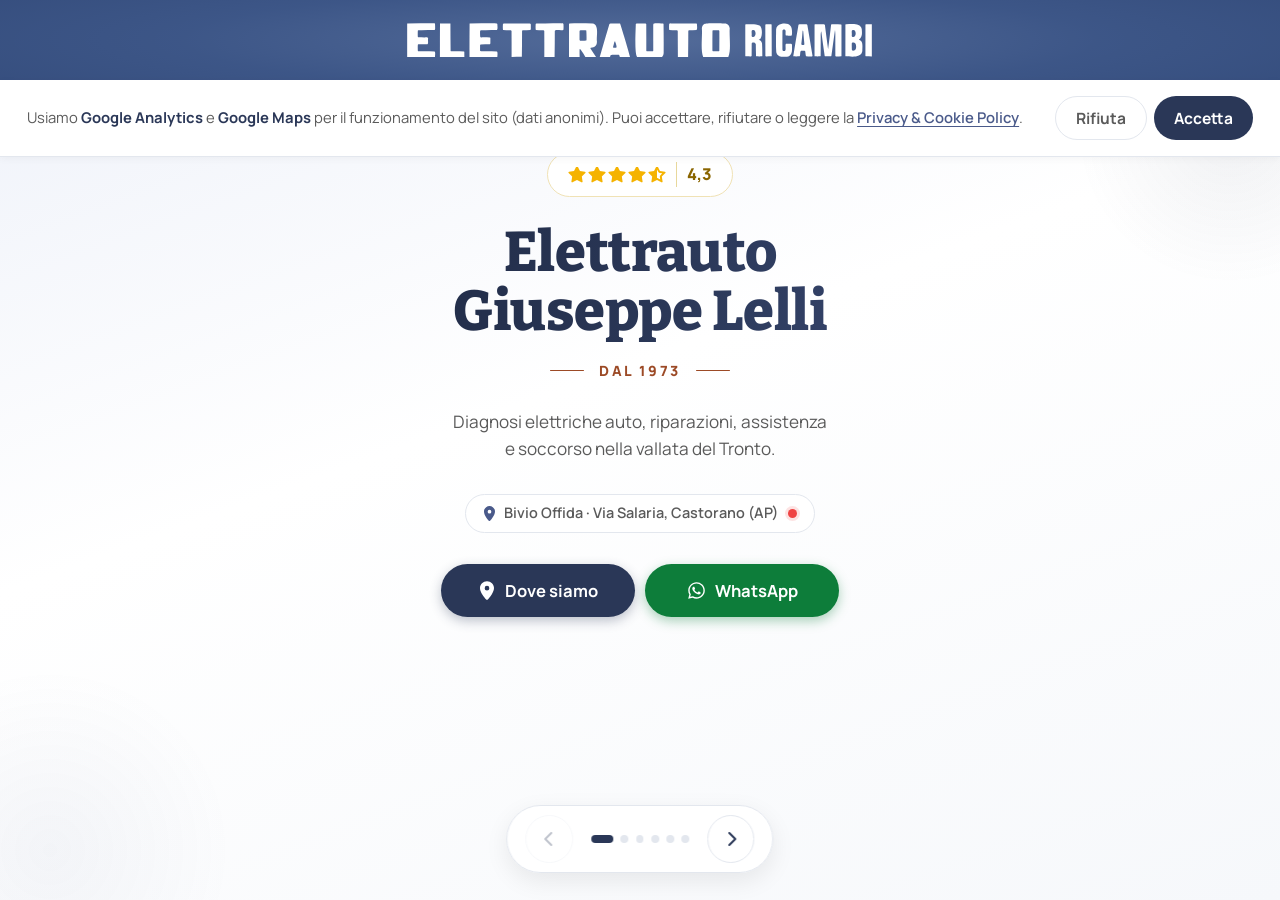
==== commit d1be5b57: "stato apertura annunciato nell'hero" ====
--- a/index.html
+++ b/index.html
@@ -187,6 +187,7 @@
 									id="locationDot"
 									aria-hidden="true"
 								></span>
+								<span id="heroStatusText" class="visually-hidden"></span>
 							</div>
 
 							<div class="cta-row">
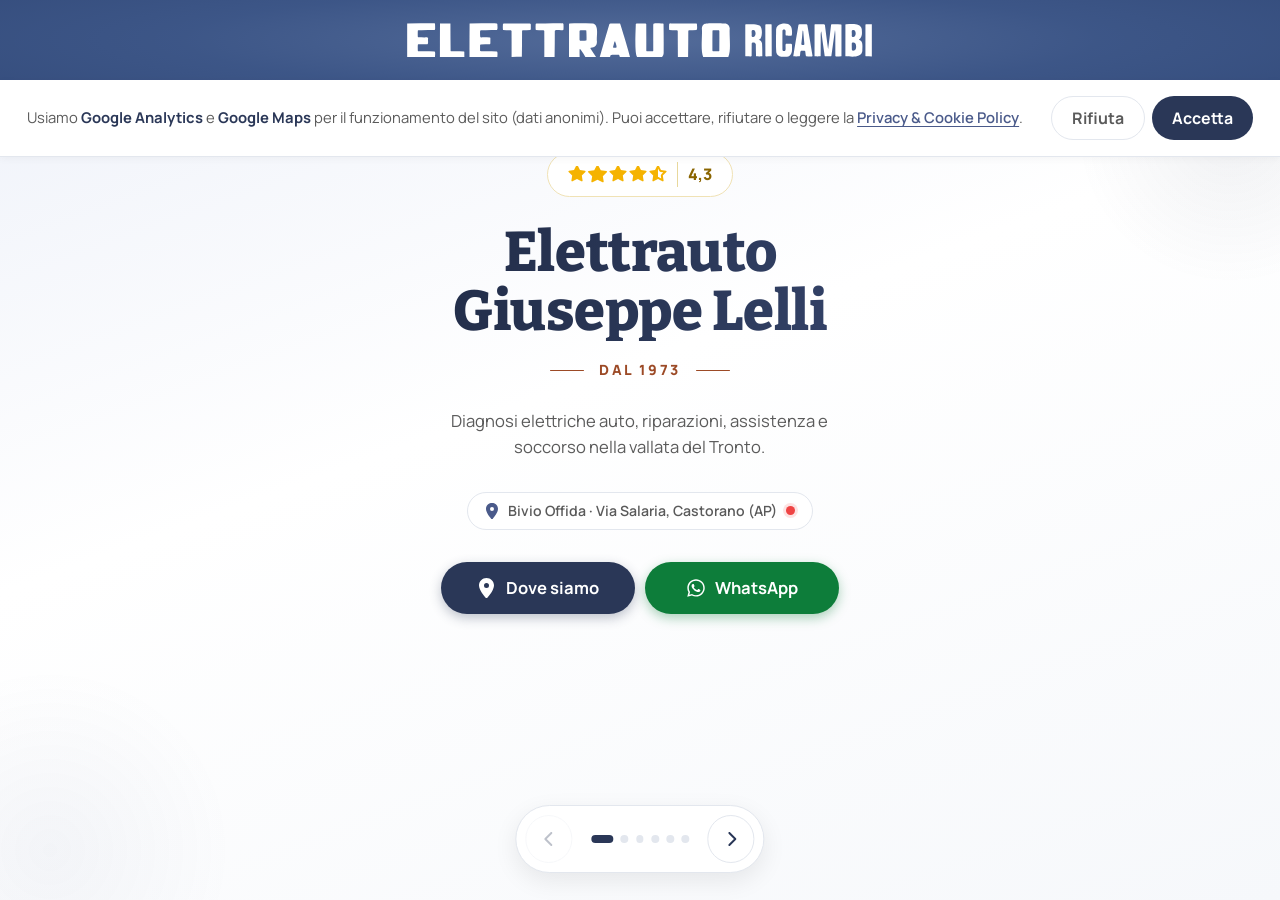
==== commit 76bef0c4: "codice ampiamente commentato per permettere alla community di apportare facilmente eventuali modific" ====
--- a/index.html
+++ b/index.html
@@ -1,6 +1,12 @@
 <!doctype html>
 <html lang="it">
 	<head>
+		<!-- ============================================================
+		     META ESSENZIALI
+		     Modificare qui lang, charset, viewport, description, title.
+		     - description: usata da Google nei risultati di ricerca.
+		     - title: mostrato nella tab del browser e nei risultati Google.
+		     ============================================================ -->
 		<meta charset="UTF-8" />
 		<meta
 			name="viewport"
@@ -12,6 +18,14 @@
 		/>
 		<title>Elettrauto Giuseppe Lelli</title>
 
+		<!-- ============================================================
+		     FAVICON & PWA
+		     Tutti i percorsi sono relativi (./assets/...) per funzionare
+		     anche se il sito viene deployato su un sottopercorso.
+		     I file referenziati sono in ./assets/img/favicon/.
+		     Il manifest (site.webmanifest) contiene nome, icone e colori
+		     per l'installazione come app su Android/iOS.
+		     ============================================================ -->
 		<link
 			rel="icon"
 			type="image/png"
@@ -32,7 +46,14 @@
 		<meta name="apple-mobile-web-app-title" content="Elettrauto Lelli" />
 		<link rel="manifest" href="./assets/img/favicon/site.webmanifest" />
 
-		<!-- Open Graph / Facebook -->
+		<!-- ============================================================
+		     OPEN GRAPH / FACEBOOK
+		     Anteprima quando il link viene condiviso su Facebook,
+		     WhatsApp, LinkedIn, ecc.
+		     - og:url e og:image usano URL assoluti: vanno aggiornati
+		       se il sito cambia dominio.
+		     - og:image è il file ./assets/img/og-image.jpg (1200x630).
+		     ============================================================ -->
 		<meta property="og:type" content="website" />
 		<meta
 			property="og:url"
@@ -50,7 +71,10 @@
 		<meta property="og:image:width" content="1200" />
 		<meta property="og:image:height" content="630" />
 
-		<!-- Twitter -->
+		<!-- ============================================================
+		     TWITTER CARD
+		     Anteprima quando il link viene condiviso su X/Twitter.
+		     ============================================================ -->
 		<meta name="twitter:card" content="summary_large_image" />
 		<meta name="twitter:title" content="Elettrauto Giuseppe Lelli" />
 		<meta
@@ -62,8 +86,24 @@
 			content="https://elettrautogiuseppelelli.pages.dev/assets/img/og-image.jpg"
 		/>
 
+		<!-- ============================================================
+		     TEMA & COLOR SCHEME
+		     - theme-color: colore della barra di stato su Android/iOS
+		       e della title bar quando il sito è installato come PWA.
+		     - color-scheme: dichiara che il sito è solo light.
+		       Impedisce a Firefox e a estensioni tipo Dark Reader di
+		       applicare auto-darkening (che romperebbe il brand).
+		     ============================================================ -->
+		<meta name="color-scheme" content="light only" />
 		<meta name="theme-color" content="#2a3757" />
 
+		<!-- ============================================================
+		     FONT PRELOAD
+		     Precarica i due font critici per il primo paint:
+		     Bitter 800 (titoli) e Manrope 400 (body).
+		     Riduce il "flash of unstyled text" (FOUT).
+		     Gli altri pesi vengono caricati su richiesta dal CSS.
+		     ============================================================ -->
 		<link
 			rel="preload"
 			href="./assets/fonts/bitter-800.woff2"
@@ -78,21 +118,32 @@
 			type="font/woff2"
 			crossorigin
 		/>
+
+		<!-- Foglio di stile principale. Contiene tutti i design token
+		     (colori, font, spaziature, radius, z-index) in :root. -->
 		<link rel="stylesheet" href="./assets/css/style.css" />
+
+		<!-- ============================================================
+		     FOUC PREVENTION — COOKIE BANNER
+		     Script sincrono che gira PRIMA del primo paint.
+		     Legge localStorage e, se l'utente ha già scelto, aggiunge
+		     la classe .cookie-chosen a <html> nascondendo il banner
+		     senza che appaia nemmeno per un frame.
+
+		     ! ATTENZIONE — DUPLICAZIONE VOLUTA !
+		     Questo script duplica i valori cookieKey e cookieDurationDays
+		     definiti in ./assets/js/main.js (CONFIG).
+		     Se cambi uno dei due in main.js, aggiornalo anche qui.
+		     Il motivo della duplicazione: main.js è caricato con defer,
+		     quindi gira troppo tardi per prevenire il flash iniziale.
+		     ============================================================ -->
 		<script>
-			/*
-			 * FOUC prevention per il cookie banner.
-			 * Duplica volutamente la logica di CONFIG in main.js:
-			 * questo script gira in modo sincrono prima del primo paint,
-			 * main.js gira dopo (defer). Se cambi cookieKey o cookieDurationDays
-			 * in main.js, aggiornali anche qui.
-			 */
 			(function () {
 				try {
 					var raw = localStorage.getItem("cookie_consent");
 					if (!raw) return;
 					var data = JSON.parse(raw);
-					var MAX_AGE = 180 * 24 * 3600 * 1000;
+					var MAX_AGE = 180 * 24 * 3600 * 1000; // 180 giorni
 					if (data && data.ts && Date.now() - data.ts < MAX_AGE) {
 						document.documentElement.classList.add("cookie-chosen");
 					} else {
@@ -103,10 +154,35 @@
 				}
 			})();
 		</script>
+
+		<!-- Script principale. Contiene tutta la logica:
+		     - navigazione slide (carosello, dot, frecce, drag)
+		     - slideshow decennale
+		     - consenso cookie + caricamento GA/Maps
+		     - modali (policy, recensione)
+		     - stato apertura officina + "oggi" nella tabella orari
+		     - insegna notturna
+		     - hot zone nav desktop
+		     - tracking GA contatti -->
 		<script src="./assets/js/main.js" defer></script>
 	</head>
+
 	<body>
+		<!-- ============================================================
+		     APP CONTAINER
+		     .app è il wrapper che simula la viewport di un'app mobile.
+		     Su desktop è centrato con max-width 540px; su mobile occupa
+		     tutto lo schermo. Contiene header, deck (carosello), nav.
+		     ============================================================ -->
 		<div class="app">
+			<!-- ============================================================
+			     REGIONE AUSILIARIA PER SCREEN READER
+			     Non visibile. main.js ci scrive "Slide N di M: <Titolo>"
+			     ad ogni cambio slide. aria-live="polite" fa sì che lo
+			     screen reader annunci il cambio senza interrompere
+			     quello che sta leggendo.
+			     NON RIMUOVERE: è essenziale per l'accessibilità.
+			     ============================================================ -->
 			<div
 				id="liveRegion"
 				class="visually-hidden"
@@ -114,11 +190,35 @@
 				aria-atomic="true"
 			></div>
 
+			<!-- ============================================================
+			     HEADER — INSEGNA
+			     .header-wrap tiene insieme l'insegna (logo) e il banner
+			     cookie, che è posizionato assoluto subito sotto l'header.
+
+			     Il logo è un <div> con mask-image: la forma e il colore
+			     vengono dal CSS (assets/img/elettrauto-ricambi-logo.svg).
+			     Di notte, main.js aggiunge .is-lit e l'insegna si accende.
+
+			     ID REFERENZIATI DA main.js:
+			     - #appHeader → usato da initSignage() per .is-lit / .is-paused
+			     ============================================================ -->
 			<div class="header-wrap">
 				<header class="app-header" id="appHeader">
 					<div class="logo" role="img" aria-label="Elettrauto Ricambi"></div>
 				</header>
 
+				<!-- ============================================================
+				     COOKIE BANNER
+				     Mostrato di default. Viene nascosto quando <html> ha
+				     la classe .cookie-chosen (aggiunta dallo script inline
+				     sopra o da main.js dopo la scelta dell'utente).
+
+				     ID REFERENZIATI DA main.js:
+				     - #acceptCookies → setConsent(true) + carica GA + mappa
+				     - #rejectCookies → setConsent(false) + blocco GA + mappa
+				     - #openPolicyFromBanner → apre il modale Privacy
+				     Non cambiare gli ID senza aggiornare main.js.
+				     ============================================================ -->
 				<div
 					class="cookie-banner"
 					id="cookieBanner"
@@ -145,7 +245,36 @@
 				</div>
 			</div>
 
+			<!-- ============================================================
+			     DECK — CAROSELLO ORIZZONTALE
+			     .deck è lo scroll container orizzontale. Ogni <section>
+			     figlia è una slide. Il CSS applica scroll-snap per
+			     agganciare ogni slide a tutto schermo.
+
+			     main.js legge automaticamente:
+			     - tutte le .slide dentro .deck
+			     - gli .id di ogni slide (usati per hash URL e deep link)
+
+			     Per aggiungere una nuova slide:
+			     1. Aggiungere <section id="nuova-sezione" class="slide">
+			     2. Aggiungere un nuovo <button class="dot"> nella nav
+			        con aria-label="Vai alla sezione: <Titolo>"
+			     3. (Opzionale) aggiornare slideTitles in main.js —
+			        in realtà viene derivato dagli aria-label dei dot.
+			     ============================================================ -->
 			<main class="deck">
+				<!-- ------------------------------------------------------------
+				     SLIDE 1 — HERO (Benvenuto)
+				     Rating, titolo, location pill con stato apertura, CTA.
+
+				     ID REFERENZIATI DA main.js:
+				     - #ratingTrigger → apre il modale recensione (click o Enter/Spazio)
+				     - #heroLocation → riceve un attributo title con lo stato apertura
+				     - #locationDot → riceve classi .is-open/.is-closed/ecc.
+				     - #heroStatusText → riceve il testo dello stato (screen reader)
+				     - .btn con data-goto="#contatti" → main.js intercetta il click
+				       e naviga alla slide con quell'ID
+				     ------------------------------------------------------------ -->
 				<section id="home" class="slide hero">
 					<div class="slide-inner">
 						<div class="hero-content">
@@ -208,6 +337,25 @@
 					</div>
 				</section>
 
+				<!-- ------------------------------------------------------------
+				     SLIDE 2 — STORIA (La nostra storia)
+				     Timeline + slideshow foto decennali + recensioni clienti.
+
+				     ELEMENTI MANIPOLATI DA main.js:
+				     - .office-slideshow → main.js cicla le <img> al suo interno
+				       ogni CONFIG.decadeSlideshowDuration ms (default 1500).
+				       Per aggiungere/togliere un decennio: aggiungere/rimuovere
+				       un <img> con attributo data-decade="<anno>".
+				       Il numero nell'attributo appare nel badge sovrapposto.
+				     - .decade-value → main.js ci scrive l'anno corrente
+				     - Il pulsante "Leggi tutte le recensioni" è un link
+				       esterno (non manipolato dal JS).
+
+				     Per aggiornare le recensioni: sostituire i blocchi
+				     .review-card mantenendo la stessa struttura. Il numero
+				     di stelle (aria-label="5 stelle su 5") è solo informativo
+				     per screen reader, le stelle visive sono .ico-star.
+				     ------------------------------------------------------------ -->
 				<section id="storia" class="slide">
 					<div class="slide-inner">
 						<div class="slide-label">
@@ -227,6 +375,10 @@
 							Offida.
 						</p>
 
+						<!-- Slideshow foto storiche. Ogni <img> ha data-decade
+						     che viene mostrato nel badge della caption.
+						     Per cambiare la foto: sostituire src e alt.
+						     Per aggiungere un decennio: copiare un blocco <img>. -->
 						<figure class="office-photo office-slideshow">
 							<div class="slideshow-track">
 								<img
@@ -288,6 +440,8 @@
 							</figcaption>
 						</figure>
 
+						<!-- Timeline storica. Ogni .timeline-item è indipendente,
+						     non manipolato dal JS. Modifica libera. -->
 						<div class="timeline">
 							<div class="timeline-item">
 								<span class="timeline-year">1973</span>
@@ -317,6 +471,11 @@
 								</p>
 							</div>
 						</div>
+
+						<!-- Blocco recensioni. Per aggiungere una recensione:
+						     copiare un .review-card e modificare iniziale avatar,
+						     nome e testo. Il numero di stelle (aria-label) è per
+						     screen reader. Per 4 stelle: rimuovere un .ico-star. -->
 						<div class="reviews-header">
 							<h3>Cosa dicono i clienti</h3>
 							<span class="reviews-source">
@@ -395,6 +554,8 @@
 							</div>
 						</div>
 
+						<!-- Link esterno alle recensioni Google Maps. Il placeid
+						     è quello dell'officina, non va modificato. -->
 						<a
 							href="https://search.google.com/local/reviews?placeid=ChIJk45O9HH6MRMR8ZWG6RLXQUs"
 							target="_blank"
@@ -407,6 +568,17 @@
 					</div>
 				</section>
 
+				<!-- ------------------------------------------------------------
+				     SLIDE 3 — SERVIZI
+				     Card dei servizi offerti. Nessun elemento è manipolato
+				     da main.js: modifica libera, sia dei testi che delle card.
+
+				     Per aggiungere un servizio: copiare una .service-card e
+				     modificare icona (.ico-*), titolo e descrizione.
+				     Le classi .is-warning / .is-electric / .is-board / .is-power
+				     colorano lo sfondo del badge. Per un colore neutro, nessuna
+				     di queste classi (usa il blu --primary).
+				     ------------------------------------------------------------ -->
 				<section id="servizi" class="slide white">
 					<div class="slide-inner">
 						<div class="slide-label">
@@ -420,6 +592,7 @@
 							Dalla diagnostica elettronica al soccorso sul posto con booster.
 						</p>
 
+						<!-- Card "in evidenza" — il servizio principale. -->
 						<div class="service-featured">
 							<div class="featured-icon">
 								<span class="ico ico-microchip" aria-hidden="true"></span>
@@ -435,6 +608,7 @@
 							</div>
 						</div>
 
+						<!-- Griglia servizi. Su mobile 1 colonna, da 421px 2 colonne. -->
 						<div class="services-grid">
 							<div class="service-card">
 								<div class="service-badge is-warning">
@@ -480,6 +654,8 @@
 								</p>
 							</div>
 
+							<!-- Card emergenza: sfondo a gradiente, occupa tutta la
+							     larghezza della griglia (classe .wide). -->
 							<div class="service-card wide emergency">
 								<div class="service-badge">
 									<span
@@ -501,6 +677,36 @@
 					</div>
 				</section>
 
+				<!-- ------------------------------------------------------------
+				     SLIDE 4 — CONTATTI (Dove e quando trovarci)
+				     Orari, contatti, mappa, note aggiuntive.
+
+				     ELEMENTI MANIPOLATI DA main.js:
+				     - #openStatusBadge → riceve classi di stato
+				       (.is-open/.is-closing-soon/.is-lunch-break/.is-closed)
+				       e viene aggiornato ogni minuto da initOpeningStatus.
+				     - #openStatusText → riceve il testo breve dello stato.
+				     - #scheduleList → main.js aggiunge la classe .is-today
+				       all'<li> corrispondente al giorno corrente, in base
+				       all'attributo data-days (0=domenica, 1=lunedì, ... 6=sabato).
+
+				     GLI ORARI SONO DEFINITI IN DUE POSTI:
+				     1. Visivamente qui, nel testo HTML (con gli attributi
+				        data-days per il giorno corrente).
+				     2. Logicamente in ./assets/js/main.js → CONFIG.schedule
+				        (in minuti dalla mezzanotte) per calcolare lo stato
+				        "aperto/chiuso" in tempo reale.
+				     Se cambi un orario, aggiornalo in ENTRAMBI i posti.
+
+				     ELEMENTI MANIPOLATI DAL COOKIE JS:
+				     - #mapOverlay → riceve/toglie la classe .hidden per
+				       bloccare/sbloccare la mappa.
+				     - #activateMap → click mostra il banner cookie se
+				       l'utente non ha ancora acconsentito.
+				     - #activateMapLabel → testo che cambia in base allo stato.
+				     - .map-wrap iframe → src letto/scritto da data-src
+				       quando il consenso viene dato/revocato.
+				     ------------------------------------------------------------ -->
 				<section id="contatti" class="slide">
 					<div class="slide-inner">
 						<div class="slide-label">
@@ -511,12 +717,15 @@
 						<h2 class="slide-title accent-line">Dove e quando<br />trovarci</h2>
 
 						<div class="info-stack">
+							<!-- --- CARD ORARI --- -->
 							<div class="info-block">
 								<div class="block-label">
 									<span class="block-label-left">
 										<span class="ico ico-clock" aria-hidden="true"></span>
 										Orari di apertura
 									</span>
+									<!-- Badge di stato: il contenuto testuale ("Verifica…")
+									     viene sostituito da main.js all'avvio. -->
 									<span
 										class="open-status-badge"
 										id="openStatusBadge"
@@ -527,6 +736,9 @@
 										<span id="openStatusText">Verifica…</span>
 									</span>
 								</div>
+								<!-- data-days: lista dei giorni (0=domenica) a cui
+								     si applica la riga. main.js evidenzia quella
+								     contenente il giorno corrente. -->
 								<ul class="schedule-list" id="scheduleList">
 									<li data-days="1,2,3,4,5">
 										<span class="day">Lunedì – Venerdì</span>
@@ -543,6 +755,7 @@
 								</ul>
 							</div>
 
+							<!-- --- CARD CONTATTI --- -->
 							<div class="info-block">
 								<div class="block-label">
 									<span class="block-label-left">
@@ -556,6 +769,8 @@
 									costantemente le mani impegnate. Suggeriamo di lasciare un
 									messaggio su WhatsApp se non è un'emergenza.
 								</p>
+								<!-- Link tel: e wa.me sono tracciati da main.js
+								     (initContactTracking) se GA è caricato. -->
 								<div class="contact-buttons">
 									<a href="tel:+393519717054" class="btn btn-call">
 										<span class="ico ico-phone" aria-hidden="true"></span>
@@ -573,6 +788,7 @@
 								</div>
 							</div>
 
+							<!-- --- CARD MAPPA --- -->
 							<div class="info-block">
 								<div class="block-label">
 									<span class="block-label-left">
@@ -588,6 +804,9 @@
 									prossimità della rotatoria del bivio per Offida.
 								</p>
 								<div class="map-wrap">
+									<!-- Overlay bloccante: visibile finché l'utente non
+									     accetta i cookie. Contiene il watermark mappa
+									     (icona in filigrana) e il bottone di attivazione. -->
 									<div class="map-overlay" id="mapOverlay">
 										<button
 											class="map-overlay-btn"
@@ -601,6 +820,9 @@
 											>
 										</button>
 									</div>
+									<!-- L'iframe NON ha src: viene caricato solo dopo
+									     il consenso. L'URL è in data-src. Il cookie JS
+									     copia data-src in src quando serve. -->
 									<iframe
 										data-src="https://www.google.com/maps/embed?pb=!1m18!1m12!1m3!1d2924.337738295955!2d13.7259315!3d42.865715099999996!2m3!1f0!2f0!3f0!3m2!1i1024!2i768!4f13.1!3m3!1m2!1s0x1331fa71f44e8e93%3A0x4b41d712e98695f1!2sElettrauto%20Lelli%20Giuseppe!5e0!3m2!1sit!2sit!4v1788773290863!5m2!1sit!2sit"
 										loading="lazy"
@@ -620,6 +842,7 @@
 								</a>
 							</div>
 
+							<!-- --- CARD NOTE AGGIUNTIVE --- -->
 							<div class="info-block info-extra">
 								<h3 class="info-extra-title">Buono a sapersi</h3>
 								<div class="trade-notes">
@@ -642,6 +865,15 @@
 					</div>
 				</section>
 
+				<!-- ------------------------------------------------------------
+				     SLIDE 5 — GUIDA PICENA
+				     Slide promozionale del progetto "Guida Picena".
+				     Ha un tema colore diverso (classe .gp-theme, vedi CSS):
+				     terracotta e oliva invece di blu navy.
+
+				     Nessun elemento manipolato da main.js. Modifica libera.
+				     Il link finale ha parametri UTM per il tracking referral.
+				     ------------------------------------------------------------ -->
 				<section id="guida-picena" class="slide gp-theme">
 					<div class="slide-inner">
 						<div class="slide-label">
@@ -722,6 +954,19 @@
 					</div>
 				</section>
 
+				<!-- ------------------------------------------------------------
+				     SLIDE 6 — NOTE LEGALI
+				     Disclaimer, credits, link a privacy policy e cookie settings.
+
+				     PULSANTI MANIPOLATI DA main.js:
+				     - #openPrivacyLink → apre il modale #policyModal
+				     - #reopenCookieSettings → richiama cookieApi.showBanner()
+				       (mostra di nuovo il banner cookie per cambiare scelta)
+
+				     Sono <button>, non <a href="#">, perché scatenano azioni
+				     (non navigano). Non convertirli in link: romperebbe
+				     accessibilità da tastiera e screen reader.
+				     ------------------------------------------------------------ -->
 				<section id="note-legali" class="slide white">
 					<div class="slide-inner">
 						<div class="slide-label">
@@ -732,6 +977,8 @@
 						<h2 class="slide-title accent-line">Informazioni sul sito</h2>
 
 						<div class="legal-stack">
+							<!-- Blocco avviso: importante che rimanga chiaro che
+							     questo NON è il sito ufficiale dell'officina. -->
 							<div class="legal-block">
 								<h3>
 									<span class="ico ico-warning" aria-hidden="true"></span>
@@ -748,6 +995,8 @@
 								</div>
 							</div>
 
+							<!-- Blocco credits: autore del progetto + link al
+							     repository GitHub. Le icone sono dentro i link. -->
 							<div class="legal-block">
 								<h3>
 									<span class="ico ico-heart" aria-hidden="true"></span>
@@ -783,6 +1032,8 @@
 								</p>
 							</div>
 
+							<!-- Blocco privacy: due bottoni che aprono
+							     rispettivamente il modale policy e il banner cookie. -->
 							<div class="legal-block">
 								<h3>
 									<span class="ico ico-user-shield" aria-hidden="true"></span>
@@ -812,6 +1063,24 @@
 				</section>
 			</main>
 
+			<!-- ============================================================
+			     BOTTOM NAV
+			     Barra di navigazione tra le slide. Su mobile è fissa in
+			     basso. Su desktop è un "pill" flottante centrato che si
+			     mostra solo quando il mouse si avvicina al fondo
+			     (vedi initNavHotZone in main.js).
+
+			     ID REFERENZIATI DA main.js:
+			     - #prevBtn / #nextBtn → frecce avanti/indietro
+			     - #dots → container dei pallini
+			     - Ogni .dot deve avere un aria-label nel formato:
+			       "Vai alla sezione: <Titolo>"
+			       main.js estrae il titolo da qui per il live region
+			       e per l'evento GA slide_view. Il formato è vincolante.
+
+			     Per aggiungere/rimuovere una slide, ricordarsi di
+			     aggiungere/rimuovere anche il .dot corrispondente.
+			     ============================================================ -->
 			<nav class="bottom-nav" aria-label="Navigazione slide">
 				<button
 					type="button"
@@ -866,6 +1135,13 @@
 				</button>
 			</nav>
 
+			<!-- ============================================================
+			     FAB — Pulsanti flottanti (solo mobile)
+			     Chiama e WhatsApp sempre a portata di pollice.
+			     Su desktop (≥541px) vengono nascosti dal CSS.
+
+			     I link tel: e wa.me sono tracciati da main.js se GA è attivo.
+			     ============================================================ -->
 			<div class="fab">
 				<a
 					href="tel:+393519717054"
@@ -885,12 +1161,35 @@
 				</a>
 			</div>
 
+			<!-- ============================================================
+			     SWIPE HINT
+			     Suggerimento "Scorri per continuare" mostrato solo al
+			     primo avvio su mobile. Viene nascosto da main.js
+			     (classe .hidden) al primo cambio slide, e dal CSS su
+			     desktop (dove lo swipe non ha senso).
+
+			     ID: #swipeHint → manipolato da main.js in updateUI().
+			     ============================================================ -->
 			<div class="swipe-hint" id="swipeHint" aria-hidden="true">
 				<span>Scorri per continuare</span>
 				<span class="ico ico-chevron-right"></span>
 			</div>
 		</div>
 
+		<!-- ============================================================
+		     MODALE PRIVACY & COOKIE POLICY
+		     Si apre dai bottoni #openPolicyFromBanner e #openPrivacyLink.
+		     Chiude con click su X, click sul backdrop, o tasto Escape.
+
+		     ID REFERENZIATI DA main.js:
+		     - #policyModal → il backdrop (role="dialog")
+		     - #policyClose → bottone X di chiusura
+		     - #policyTitle → titolo referenziato da aria-labelledby
+
+		     Il contenuto della policy è testo statico: modifica libera.
+		     Se cambi la data di aggiornamento, aggiorna anche
+		     <p class="policy-meta">.
+		     ============================================================ -->
 		<div
 			class="modal-backdrop"
 			id="policyModal"
@@ -1041,6 +1340,22 @@
 			</div>
 		</div>
 
+		<!-- ============================================================
+		     MODALE RECENSIONE
+		     Si apre dal rating pill nell'hero (#ratingTrigger) o dal
+		     pulsante corrispondente. Il link "Scrivi una recensione"
+		     porta direttamente al form Google Maps dell'officina.
+
+		     Il testo NON chiede esplicitamente 5 stelle (policy Google
+		     vieta il "review gating"). Se in futuro vuoi cambiare il
+		     testo, mantieni questa neutralità.
+
+		     ID REFERENZIATI DA main.js:
+		     - #reviewModal → il backdrop
+		     - #reviewTitle → titolo referenziato da aria-labelledby
+		     - #reviewDismiss → bottone "Forse un'altra volta"
+		     - #ratingTrigger (nella hero) → apre questo modale
+		     ============================================================ -->
 		<div
 			class="modal-backdrop"
 			id="reviewModal"
--- a/assets/css/style.css
+++ b/assets/css/style.css
@@ -1,5 +1,9 @@
 /* ============================================================
    1. RESET
+   Normalizza i margini e i box model su tutti gli elementi.
+   Imposta html/body a tutta altezza e blocca lo scroll della
+   pagina: il sito è pensato come un'app "fissa", lo scroll
+   avviene solo dentro le singole slide o nel deck orizzontale.
    ============================================================ */
 * {
 	box-sizing: border-box;
@@ -37,6 +41,11 @@
 
 /* ============================================================
    2. FONT SELF-HOSTED
+   Font caricati localmente, nessuna richiesta a Google Fonts
+   (privacy + performance + offline-ready).
+   I file .woff2 sono in ./assets/fonts/.
+   Se aggiungi un nuovo peso, aggiungi il blocco @font-face
+   e preload in <head> i pesi critici (400, 800).
    ============================================================ */
 @font-face {
 	font-family: "Bitter";
@@ -97,63 +106,61 @@
 
 /* ============================================================
    3. DESIGN TOKENS
+   Tutti i valori riutilizzabili del design system.
+   Modificare un token qui aggiorna il sito intero.
+   Nessuna regola sotto :root deve contenere valori "magici".
    ============================================================ */
 :root {
-	/* Palette principale */
+	/* --- Palette principale --- */
 	--primary: #2a3757;
 	--primary-dark: #1e2841;
 	--primary-light: #3d4d78;
 	--accent: #4a5a8a;
 
-	/* Testo */
+	/* --- Testo --- */
 	--text: #2c2c2c;
 	--text-light: #5a5a5a;
 
-	/* Superfici */
+	/* --- Superfici --- */
 	--bg: #ffffff;
 	--bg-alt: #f6f8fb;
 	--border: #e3e7ee;
 
-	/* Accenti semantici */
+	/* --- Accenti semantici --- */
 	--wa: #0d7d3a;
 	--wa-dark: #0a6430;
 	--star: #f5b301;
 	--gold: #d4a017;
 	--terracotta: #9c4a26;
 
-	/* Palette Guida Picena */
+	/* --- Palette Guida Picena --- */
 	--gp-terracotta: #b8642c;
 	--gp-terracotta-dark: #9c4a1e;
 	--gp-oliva: #9aa26f;
 	--gp-cream: #fdf6ee;
 	--gp-cream-alt: #f8f2e8;
 
-	/* Header insegna */
+	/* --- Header insegna --- */
 	--signage-off: #1a2238;
 	--signage-on: #354d7d;
 	--signage-logo-off: #e0e7f2;
 
-	/* Stati apertura — verde (aperto) */
+	/* --- Stati apertura officina --- */
+	/* Verde: aperto. Giallo: in chiusura. Azzurro: pausa pranzo. Rosso: chiuso. */
 	--status-open-bg: #dcfce7;
 	--status-open-text: #0f6b32;
 	--status-open-dot: #22c55e;
-
-	/* Stati apertura — giallo (in chiusura) */
 	--status-closing-bg: #fef3c7;
 	--status-closing-text: #b45309;
 	--status-closing-dot: #f59e0b;
-
-	/* Stati apertura — azzurro (pausa pranzo) */
 	--status-lunch-bg: #e0f2fe;
 	--status-lunch-text: #0369a1;
 	--status-lunch-dot: #0ea5e9;
-
-	/* Stati apertura — rosso (chiuso) */
 	--status-closed-bg: #fee2e2;
 	--status-closed-text: #b91c1c;
 	--status-closed-dot: #ef4444;
 
-	/* Rating / gold */
+	/* --- Rating e oro --- */
 	--rating-border: #f0e2b5;
 	--rating-divider: #e8d89c;
 	--rating-text: #8a6500;
@@ -161,33 +168,61 @@
 	--rating-hover: #e0a400;
 	--rating-tint: #fff8e6;
 
-	/* RGB — per comporre rgba(var(--*-rgb), alpha) nelle shadow */
+	/* --- RGB per comporre rgba(var(--*-rgb), alpha) --- */
+	/* Servono per creare ombre e overlay con trasparenza
+	   senza ripetere i valori. Se cambi un colore principale,
+	   aggiorna anche il corrispondente *-rgb qui sotto. */
 	--primary-rgb: 42, 55, 87;
 	--wa-rgb: 13, 125, 58;
 	--gp-rgb: 156, 74, 30;
 	--signage-rgb: 26, 34, 56;
 
-	/* Ombre */
+	/* --- Ombre --- */
 	--shadow: 0 2px 12px rgba(var(--primary-rgb), 0.08);
 	--shadow-lg: 0 8px 24px rgba(var(--primary-rgb), 0.12);
 
-	/* Tipografia */
+	/* --- Famiglie tipografiche --- */
 	--font-display: "Bitter", Georgia, "Times New Roman", serif;
 	--font-body:
 		"Manrope", -apple-system, BlinkMacSystemFont, "Segoe UI", Roboto, Helvetica,
 		Arial, sans-serif;
 
-	/* Scala dimensioni font — 7 step semantici */
+	/* --- Scala dimensioni font (8 step) --- */
+	/* Ogni testo del sito usa uno di questi token. Non aggiungere
+	   font-size hardcoded nelle regole: se serve una nuova misura,
+	   aggiungi un token qui e usalo. L'unica eccezione documentata
+	   è html { font-size: clamp(...) } che definisce la base rem. */
 	--fs-2xs: 0.75rem; /* 12.0px — micro: tag, badge, meta, disclaimer */
 	--fs-xs: 0.78rem; /* 12.5px — label uppercase, kicker, piccole note */
 	--fs-sm: 0.82rem; /* 13.1px — testo secondario (banner cookie, policy) */
 	--fs-base: 0.88rem; /* 14.1px — body compatto (schedule, card desc, note) */
 	--fs-md: 0.92rem; /* 14.7px — body principale, bottoni, paragrafi */
 	--fs-lg: 1.05rem; /* 16.8px — h4, sottotitoli di card */
-	--fs-xl: 1.2rem; /* 19.2px — h3 medi (recensioni header, legali) */
-	--fs-2xl: 1.85rem; /* 29.6px — h2 slide title */
-
-	/* Layout */
+	--fs-xl: 1.2rem; /* 19.2px — h3 medi (recensioni header, legali, modali) */
+	--fs-2xl: 1.85rem; /* 29.6px — h2 slide title, brand Guida Picena */
+	--fs-hero: clamp(2.2rem, 8vw, 3.1rem); /* Titolo hero responsive */
+
+	/* --- Scala border-radius (6 step) --- */
+	/* I cerchi perfetti (avatar, dot, badge rotondi) usano
+	   direttamente "50%" e non un token: sono cerchi, non raggi. */
+	--radius-xs: 4px; /* micro: code, dot attivo, linea decorativa */
+	--radius-sm: 8px; /* piccoli: disclaimer-note, schedule li */
+	--radius-md: 12px; /* card medie: timeline, review, trade-note, gp-feature */
+	--radius-lg: 16px; /* card grandi: service, info, legal, mappa, foto */
+	--radius-xl: 22px; /* contenitori grandi: gp-hero, modali */
+	--radius-pill: 999px; /* pill: bottoni, badge, tag, nav desktop */
+
+	/* --- Scala dimensioni icone (5 step) --- */
+	/* La regola base .ico usa 1em (scala col testo).
+	   Questi token servono per gli override fissi quando serve
+	   coerenza indipendente dal contesto tipografico. */
+	--icon-xs: 0.75rem; /* 12.0px — dentro badge/meta microscopici */
+	--icon-sm: 0.875rem; /* 14.0px — accanto a testo normale */
+	--icon-md: 1rem; /* 16.0px — default: stars, bottoni secondari */
+	--icon-lg: 1.125rem; /* 18.0px — bottoni principali, nav, badge medi */
+	--icon-xl: 1.5rem; /* 24.0px — icone grandi: FAB, featured */
+
+	/* --- Layout globale --- */
 	--app-max: 540px;
 	--header-pad-y: 0.9rem;
 	--header-pad-x: 1rem;
@@ -195,20 +230,35 @@
 	--slide-pad-x: 1.35rem;
 	--slide-pad-y-bottom: 6.5rem;
 
-	/* Timing interazioni */
+	/* --- Z-INDEX (layers dell'interfaccia) --- */
+	/* Spaziati di 5-10 unità per permettere inserimenti futuri
+	   senza rinumerare. Solo i layer che competono tra loro sul
+	   root stacking context usano questi token; i valori interni
+	   (z-index: 0/1/2) nei componenti isolati restano hardcoded. */
+	--z-map-overlay: 5;
+	--z-header: 10;
+	--z-cookie: 15;
+	--z-nav: 20;
+	--z-hint: 30;
+	--z-fab: 40;
+	--z-modal: 200;
+
+	/* --- Timing interazioni --- */
 	--dur-fast: 0.15s;
 	--dur-ui: 0.18s;
 	--dur-med: 0.25s;
 	--dur-slow: 0.8s;
-	--dur-slower: 0.9s;
 	--dur-modal: 0.3s;
 
+	/* --- Easing --- */
 	--ease-ui: ease;
 	--ease-modal: cubic-bezier(0.2, 0.9, 0.3, 1.2);
 }
 
 /* ============================================================
    4. BASE
+   Font-size root responsive: definisce la base rem per tutto
+   il sito. Non toccare: è il perno di tutta la scala --fs-*.
    ============================================================ */
 html {
 	font-size: clamp(1rem, 0.35vw + 0.85rem, 1.375rem);
@@ -224,19 +274,25 @@
 }
 
 /* ============================================================
-   FOCUS VISIBILE — outline coerente per tutti gli elementi
-   interattivi. Colore adattivo via currentColor, così su
-   sfondi scuri l'outline resta visibile.
+   FOCUS VISIBILE
+   Outline coerente per tutti gli elementi interattivi.
+   Usa currentColor così su sfondi colorati l'outline eredita
+   il colore del testo (es. bianco su bottone verde) e resta
+   sempre visibile.
+   :where() ha specificity zero → non sovrascrive gli eventuali
+   :focus-visible specifici definiti più sotto.
    ============================================================ */
 :where(a, button, [role="button"], [tabindex]):focus-visible {
 	outline: 2px solid currentColor;
 	outline-offset: 3px;
-	border-radius: 50px;
+	border-radius: var(--radius-pill);
 }
 
 /* ============================================================
-   VISUALLY HIDDEN — accessibile agli screen reader,
-   invisibile visivamente, non occupa spazio nel layout
+   VISUALLY HIDDEN
+   Nasconde visivamente un elemento mantenendolo leggibile
+   dallo screen reader. Usato per la live region delle slide
+   (#liveRegion) e per il testo di stato nell'hero.
    ============================================================ */
 .visually-hidden {
 	position: absolute;
@@ -251,10 +307,11 @@
 }
 
 /* ============================================================
-   LINK-BUTTON — <button> stilizzato come link.
-   Usato per azioni che sembrano link ma non navigano
-   (apri modale, mostra banner cookie). Reset del <button>
-   + ereditarietà tipografica dal contesto.
+   LINK-BUTTON
+   <button> stilizzato come link testuale. Usato per azioni
+   che sembrano link ma non navigano (apri modale, mostra
+   banner cookie). font: inherit è essenziale: senza, il
+   bottone userebbe il font di default del browser.
    ============================================================ */
 .link-button {
 	background: transparent;
@@ -267,7 +324,13 @@
 }
 
 /* ============================================================
-   5. ICONE — CSS mask + currentColor
+   5. ICONE
+   Ogni icona è un <span class="ico ico-{nome}">. La forma
+   arriva da una mask-image SVG in --src, il colore da
+   currentColor. Il vantaggio: cambiare il colore del testo
+   cambia automaticamente l'icona.
+   Per aggiungere un'icona: aggiungi un file SVG in
+   ./assets/img/icons/ e registra la classe .ico-{nome} sotto.
    ============================================================ */
 .ico {
 	display: inline-block;
@@ -285,7 +348,7 @@
 	mask-size: contain;
 }
 
-/* Registrazione icone */
+/* --- Registrazione icone --- */
 .ico-star {
 	--src: url(../img/icons/star.svg);
 }
@@ -390,7 +453,9 @@
    6. LAYOUT — App, Header, Deck, Slide
    ============================================================ */
 
-/* --- App container --- */
+/* --- App container ---
+   Simula la viewport di un'app mobile. Su desktop è centrato
+   con max-width 540px, su mobile occupa tutto lo schermo. */
 .app {
 	height: 100vh;
 	height: 100dvh;
@@ -402,11 +467,15 @@
 	overflow: hidden;
 }
 
-/* --- Header (insegna) --- */
+/* --- Header (insegna) ---
+   Contiene il logo dell'officina. Di notte (calcolato in JS)
+   riceve la classe .is-lit e si "accende" con un effetto neon.
+   .header-wrap è position: relative per ancorare il banner
+   cookie che è posizionato assoluto subito sotto l'header. */
 .header-wrap {
 	position: relative;
 	flex-shrink: 0;
-	z-index: 10;
+	z-index: var(--z-header);
 }
 
 .app-header {
@@ -430,11 +499,13 @@
 		rgba(120, 170, 255, 0) 80%
 	);
 	opacity: 0;
-	transition: opacity var(--dur-slower) var(--ease-ui);
+	transition: opacity var(--dur-slow) var(--ease-ui);
 	pointer-events: none;
 	z-index: 0;
 }
 
+/* Stato "insegna accesa". Classe togglata da initSignage() in main.js
+   in base all'orario di Roma (tramonto/alba). */
 .app-header.is-lit {
 	background-color: var(--signage-on);
 	box-shadow:
@@ -455,6 +526,14 @@
 		drop-shadow(0 0 12px rgba(160, 200, 255, 0.4));
 }
 
+/* Stato "animazione in pausa". Togglato quando la tab del browser
+   passa in background, per non consumare CPU/GPU inutilmente.
+   animation-play-state: paused congela il frame corrente invece
+   di rimuovere l'animazione: al ritorno riprende dal punto esatto. */
+.app-header.is-paused {
+	animation-play-state: paused;
+}
+
 @keyframes neonFlicker {
 	0%,
 	22% {
@@ -488,6 +567,9 @@
 	}
 }
 
+/* Logo dell'officina: nessuna <img>, solo una mask-image.
+   Il colore del logo viene da background-color e cambia
+   quando l'insegna si accende. */
 .app-header .logo {
 	width: min(22rem, 90%);
 	aspect-ratio: 738 / 54;
@@ -502,11 +584,16 @@
 	mask-position: center;
 	mask-size: contain;
 	transition:
-		background-color var(--dur-slower) var(--ease-ui),
-		filter var(--dur-slower) var(--ease-ui);
-}
-
-/* --- Deck (carosello orizzontale) --- */
+		background-color var(--dur-slow) var(--ease-ui),
+		filter var(--dur-slow) var(--ease-ui);
+}
+
+/* --- Deck (carosello orizzontale) ---
+   Container dello scroll orizzontale. Ogni .slide figlia
+   occupa tutta la larghezza. scroll-snap manda ogni slide
+   a filo quando l'utente smette di trascinare.
+   Il drag col mouse è gestito da main.js: parte solo dove il
+   cursore è "grab" (vedi whitelist sotto). */
 .deck {
 	flex: 1;
 	display: flex;
@@ -531,7 +618,9 @@
 	display: none;
 }
 
-/* --- Slide --- */
+/* --- Slide ---
+   Una slide = una sezione del sito. Scroll verticale interno
+   indipendente per ogni slide. */
 .slide {
 	flex: 0 0 100%;
 	width: 100%;
@@ -556,9 +645,13 @@
 	padding: var(--slide-pad-y-top) var(--slide-pad-x) var(--slide-pad-y-bottom);
 }
 
-/* Testo selezionabile: consente di copiare orari, indirizzo,
-   contatti, note legali. Il cursore cambia da "grab" a "text"
-   per comunicare all'utente che qui si seleziona, non si trascina. */
+/* --- Testo selezionabile ---
+   Il .deck applica user-select: none per non selezionare il
+   testo durante il drag del carosello. Questa whitelist
+   riabilita la selezione sui testi che l'utente vorrà copiare
+   (indirizzo, orari, contatti, note legali). Cambia anche il
+   cursore da "grab" a "text": main.js usa questo per decidere
+   se partire col drag o lasciar selezionare. */
 .slide-inner .hero-subtitle,
 .slide-inner .hero-location,
 .slide-inner .body-text,
@@ -577,9 +670,9 @@
 	cursor: text;
 }
 
-/* Ripristina il cursore "mano" sugli elementi interattivi,
-   anche se annidati dentro la whitelist sopra (link nelle
-   note legali, link nelle policy, ecc.). */
+/* Ripristina il cursore "mano" sui controlli interattivi
+   dentro le aree di testo selezionabile (es. link nelle
+   note legali). */
 .slide-inner a,
 .slide-inner button {
 	cursor: pointer;
@@ -589,7 +682,9 @@
    7. COMPONENTI CONDIVISI
    ============================================================ */
 
-/* --- Label di sezione --- */
+/* --- Label di sezione ---
+   Piccola etichetta uppercase sopra ogni titolo di slide.
+   Es: "LA NOSTRA STORIA" sopra "Più di 50 anni di passione". */
 .slide-label {
 	display: inline-flex;
 	align-items: center;
@@ -603,15 +698,17 @@
 }
 
 .slide-label .ico {
-	width: 0.875rem;
-	height: 0.875rem;
+	width: var(--icon-sm);
+	height: var(--icon-sm);
 	color: var(--gold);
 }
 
-/* --- Titolo di sezione --- */
+/* --- Titolo di sezione ---
+   h2 di ogni slide. La classe .accent-line aggiunge una
+   piccola barra dorata sotto il titolo. */
 .slide-title {
 	font-family: var(--font-display);
-	font-size: 1.85rem;
+	font-size: var(--fs-2xl);
 	font-weight: 700;
 	color: var(--primary);
 	line-height: 1.15;
@@ -625,28 +722,31 @@
 	width: 42px;
 	height: 3px;
 	background: var(--gold);
-	border-radius: 3px;
+	border-radius: var(--radius-xs);
 	margin-top: 0.65rem;
 }
 
-/* --- Paragrafo --- */
+/* --- Paragrafo di testo --- */
 .body-text {
-	font-size: 0.92rem;
+	font-size: var(--fs-md);
 	color: var(--text-light);
 	margin-bottom: 1.5rem;
 	line-height: 1.6;
 }
 
-/* --- Bottoni --- */
+/* --- Bottoni ---
+   Tutti i bottoni condividono forma a pill, altezza e padding.
+   Le varianti colore (.btn-call, .btn-wa, .btn-ghost) vanno
+   aggiunte in coppia con .btn. */
 .btn {
 	display: inline-flex;
 	align-items: center;
 	justify-content: center;
 	gap: 0.5rem;
 	padding: 0.75rem 1.25rem;
-	border-radius: 50px;
+	border-radius: var(--radius-pill);
 	font-weight: 700;
-	font-size: 0.92rem;
+	font-size: var(--fs-md);
 	border: none;
 	transition:
 		background-color var(--dur-ui) var(--ease-ui),
@@ -660,8 +760,8 @@
 }
 
 .btn .ico {
-	width: 1.0625rem;
-	height: 1.0625rem;
+	width: var(--icon-lg);
+	height: var(--icon-lg);
 }
 
 .btn-call {
@@ -700,7 +800,9 @@
    ============================================================ */
 
 /* ------------------------------------------------------------
-   8.1 HERO
+   8.1 HERO (slide "home")
+   Rating + titolo + location + CTA. Sfondo con due gradienti
+   radiali decorativi e un gradiente lineare diagonale.
    ------------------------------------------------------------ */
 .slide.hero {
 	position: relative;
@@ -727,7 +829,10 @@
 	padding: 1rem 0 0.5rem;
 }
 
-/* Rating pill */
+/* --- Rating pill ---
+   Piccola pill cliccabile che mostra la valutazione Google.
+   Al click (o Enter/Spazio) apre il modale recensione.
+   L'animazione edgeGlow crea un alone dorato pulsante. */
 .rating-wrap {
 	display: inline-block;
 	margin: 0 auto 1.5rem;
@@ -742,7 +847,7 @@
 	background: #fff;
 	border: 1px solid var(--rating-border);
 	padding: 0.5rem 1.1rem;
-	border-radius: 50px;
+	border-radius: var(--radius-pill);
 	overflow: hidden;
 	transition:
 		transform var(--dur-ui) var(--ease-ui),
@@ -750,6 +855,7 @@
 	animation: edgeGlow 2.4s ease-in-out infinite;
 }
 
+/* Effetto "glint" (riflesso di luce che attraversa la pill). */
 .rating-pill::after {
 	content: "";
 	position: absolute;
@@ -811,22 +917,25 @@
 	color: var(--star);
 }
 .stars-row .ico {
-	width: 1rem;
-	height: 1rem;
+	width: var(--icon-md);
+	height: var(--icon-md);
 }
 
 .rating-value {
 	font-weight: 800;
 	color: var(--rating-text);
-	font-size: 0.9rem;
+	font-size: var(--fs-base);
 	border-left: 1px solid var(--rating-divider);
 	padding-left: 0.55rem;
 }
 
-/* Titolo con gradiente animato */
+/* --- Titolo hero ---
+   Gradiente animato (titleGradient) che si sposta lento.
+   La dimensione usa --fs-hero (clamp responsive): scala tra
+   2.2rem e 3.1rem in base al viewport. */
 .hero-title {
 	font-family: var(--font-display);
-	font-size: clamp(2.2rem, 8vw, 3.1rem);
+	font-size: var(--fs-hero);
 	font-weight: 800;
 	line-height: 1.05;
 	letter-spacing: -0.3px;
@@ -857,7 +966,9 @@
 	}
 }
 
-/* Kicker "Dal 1973" */
+/* --- Kicker "Dal 1973" ---
+   Piccolo testo uppercase con due linee decorative ai lati
+   (generate con ::before e ::after). */
 .hero-kicker {
 	display: flex;
 	justify-content: center;
@@ -877,19 +988,22 @@
 	height: 1px;
 	width: 34px;
 	background: var(--terracotta);
-	border-radius: 1px;
-}
-
-/* Sottotitolo */
+	border-radius: var(--radius-xs);
+}
+
 .hero-subtitle {
-	font-size: 0.95rem;
+	font-size: var(--fs-md);
 	color: var(--text-light);
 	margin: 0 auto 1.75rem;
 	max-width: 21rem;
 	line-height: 1.55;
 }
 
-/* Location pill */
+/* --- Location pill ---
+   Mostra l'indirizzo dell'officina. Contiene un dot colorato
+   (#locationDot) che riflette lo stato di apertura.
+   Il testo dello stato è in #heroStatusText (visually-hidden,
+   letto solo dallo screen reader). */
 .hero-location {
 	display: inline-flex;
 	align-items: center;
@@ -897,8 +1011,8 @@
 	background: #fff;
 	border: 1px solid var(--border);
 	padding: 0.4rem 0.9rem;
-	border-radius: 50px;
-	font-size: 0.8rem;
+	border-radius: var(--radius-pill);
+	font-size: var(--fs-xs);
 	color: var(--text-light);
 	font-weight: 600;
 	margin-bottom: 1.75rem;
@@ -906,8 +1020,8 @@
 }
 
 .hero-location .ico {
-	width: 0.8125rem;
-	height: 0.8125rem;
+	width: var(--icon-sm);
+	height: var(--icon-sm);
 	color: var(--accent);
 }
 
@@ -917,6 +1031,9 @@
 	white-space: nowrap;
 }
 
+/* --- Dot di stato nell'hero ---
+   Colore diverso in base allo stato. Le classi .is-* vengono
+   togglate da initOpeningStatus() in main.js ogni minuto. */
 .location-dot {
 	width: 0.5rem;
 	height: 0.5rem;
@@ -946,7 +1063,7 @@
 	box-shadow: 0 0 0 3px rgba(239, 68, 68, 0.15);
 }
 
-/* CTA row */
+/* --- CTA row nell'hero --- */
 .cta-row {
 	display: flex;
 	gap: 0.6rem;
@@ -964,11 +1081,13 @@
 
 /* ------------------------------------------------------------
    8.2 SERVIZI
+   Card "in evidenza" + griglia di 4 card + card emergenza
+   a piena larghezza con gradiente arancio-rosso.
    ------------------------------------------------------------ */
 .service-featured {
 	background: linear-gradient(135deg, var(--primary), var(--primary-light));
 	color: #fff;
-	border-radius: 16px;
+	border-radius: var(--radius-lg);
 	padding: 1.35rem;
 	display: flex;
 	gap: 1.1rem;
@@ -981,7 +1100,7 @@
 	width: 3rem;
 	height: 3rem;
 	background: rgba(255, 255, 255, 0.15);
-	border-radius: 12px;
+	border-radius: var(--radius-md);
 	display: flex;
 	align-items: center;
 	justify-content: center;
@@ -990,14 +1109,14 @@
 }
 
 .featured-icon .ico {
-	width: 1.5rem;
-	height: 1.5rem;
+	width: var(--icon-xl);
+	height: var(--icon-xl);
 }
 
 .service-featured h3 {
 	font-family: var(--font-display);
 	color: #fff;
-	font-size: 1.15rem;
+	font-size: var(--fs-xl);
 	font-weight: 700;
 	margin-bottom: 0.4rem;
 	line-height: 1.25;
@@ -1006,7 +1125,7 @@
 
 .service-featured p {
 	color: rgba(255, 255, 255, 0.85);
-	font-size: 0.88rem;
+	font-size: var(--fs-base);
 	margin: 0;
 	line-height: 1.55;
 }
@@ -1015,7 +1134,7 @@
 	display: inline-block;
 	background: rgba(255, 255, 255, 0.2);
 	padding: 0.2rem 0.65rem;
-	border-radius: 20px;
+	border-radius: var(--radius-pill);
 	font-size: var(--fs-2xs);
 	font-weight: 700;
 	text-transform: uppercase;
@@ -1023,6 +1142,7 @@
 	margin-bottom: 0.6rem;
 }
 
+/* Griglia servizi. Su mobile 1 colonna, da 421px 2 colonne. */
 .services-grid {
 	display: grid;
 	grid-template-columns: 1fr;
@@ -1032,15 +1152,17 @@
 .service-card {
 	background: #fff;
 	border: 1px solid var(--border);
-	border-radius: 14px;
+	border-radius: var(--radius-lg);
 	padding: 1rem;
 	box-shadow: var(--shadow);
 }
 
+/* Badge quadrato con icona sopra il titolo.
+   Le classi .is-* cambiano il colore di sfondo. */
 .service-badge {
 	width: 2.5rem;
 	height: 2.5rem;
-	border-radius: 10px;
+	border-radius: var(--radius-md);
 	background: var(--primary);
 	display: flex;
 	align-items: center;
@@ -1063,14 +1185,14 @@
 }
 
 .service-badge .ico {
-	width: 1.15rem;
-	height: 1.15rem;
+	width: var(--icon-lg);
+	height: var(--icon-lg);
 }
 
 .service-card h4 {
 	font-family: var(--font-display);
 	color: var(--primary);
-	font-size: 1rem;
+	font-size: var(--fs-lg);
 	font-weight: 700;
 	margin-bottom: 0.45rem;
 	line-height: 1.25;
@@ -1078,16 +1200,18 @@
 }
 
 .service-card p {
-	font-size: 0.78rem;
+	font-size: var(--fs-xs);
 	color: var(--text-light);
 	margin: 0;
 	line-height: 1.5;
 }
 
+/* Card che occupa tutta la larghezza della griglia. */
 .service-card.wide {
 	grid-column: 1 / -1;
 }
 
+/* Card emergenza: sfondo gradient arancio-rosso. */
 .service-card.emergency {
 	background: linear-gradient(135deg, #f97316, #ef4444);
 	border: none;
@@ -1106,18 +1230,19 @@
 
 .service-card.emergency h4 {
 	color: #fff;
-	font-size: 1.05rem;
+	font-size: var(--fs-lg);
 }
 
 .service-card.emergency p {
 	color: rgba(255, 255, 255, 0.92);
 }
 
+/* Tag "Emergenza" bianco su sfondo scuro (contrasto AA). */
 .emergency-tag {
 	display: inline-block;
 	background: #fff;
 	padding: 0.15rem 0.55rem;
-	border-radius: 20px;
+	border-radius: var(--radius-pill);
 	font-size: var(--fs-2xs);
 	font-weight: 700;
 	text-transform: uppercase;
@@ -1128,6 +1253,8 @@
 
 /* ------------------------------------------------------------
    8.3 STORIA / TIMELINE
+   Timeline verticale con linea decorativa a sinistra e
+   pallini ai nodi. Puramente HTML/CSS, nessun JS.
    ------------------------------------------------------------ */
 .timeline {
 	position: relative;
@@ -1135,6 +1262,7 @@
 	margin: 0.5rem 0 2rem;
 }
 
+/* Linea verticale della timeline (gradiente blu → azzurro). */
 .timeline::before {
 	content: "";
 	position: absolute;
@@ -1143,7 +1271,7 @@
 	bottom: 10px;
 	width: 2px;
 	background: linear-gradient(to bottom, var(--primary), var(--accent));
-	border-radius: 2px;
+	border-radius: var(--radius-xs);
 }
 
 .timeline-item {
@@ -1151,7 +1279,7 @@
 	margin-bottom: 1.5rem;
 	background: #fff;
 	border: 1px solid var(--border);
-	border-radius: 12px;
+	border-radius: var(--radius-md);
 	padding: 1rem 1.1rem;
 	box-shadow: var(--shadow);
 }
@@ -1160,6 +1288,7 @@
 	margin-bottom: 0;
 }
 
+/* Pallino sul nodo della timeline. */
 .timeline-item::before {
 	content: "";
 	position: absolute;
@@ -1173,12 +1302,13 @@
 	box-shadow: 0 0 0 3px rgba(var(--primary-rgb), 0.1);
 }
 
+/* Badge "1973", "Oggi" ecc. */
 .timeline-year {
 	display: inline-block;
 	background: var(--primary);
 	color: #fff;
 	padding: 0.15rem 0.6rem;
-	border-radius: 20px;
+	border-radius: var(--radius-pill);
 	font-size: var(--fs-2xs);
 	font-weight: 700;
 	margin-bottom: 0.5rem;
@@ -1188,14 +1318,14 @@
 .timeline-item h4 {
 	font-family: var(--font-display);
 	color: var(--primary);
-	font-size: 1.05rem;
+	font-size: var(--fs-lg);
 	font-weight: 700;
 	margin-bottom: 0.3rem;
 	letter-spacing: -0.2px;
 }
 
 .timeline-item p {
-	font-size: 0.85rem;
+	font-size: var(--fs-sm);
 	color: var(--text-light);
 	margin: 0;
 	line-height: 1.55;
@@ -1203,10 +1333,14 @@
 
 /* ------------------------------------------------------------
    8.4 SLIDESHOW FOTO OFFICINA
+   Slideshow automatico delle foto storiche. Le <img> sono
+   impilate in position: absolute. Solo quella con .is-visible
+   è a opacity 1. La classe viene togglata da initDecadeSlideshow()
+   in main.js ogni CONFIG.decadeSlideshowDuration ms.
    ------------------------------------------------------------ */
 .office-photo {
 	margin: 0 0 2rem;
-	border-radius: 14px;
+	border-radius: var(--radius-lg);
 	overflow: hidden;
 	border: 1px solid var(--border);
 	box-shadow: var(--shadow);
@@ -1235,10 +1369,13 @@
 	transition: opacity 0.4s ease;
 }
 
+/* Solo questa immagine è visibile. Cambia via JS. */
 .slideshow-track img.is-visible {
 	opacity: 1;
 }
 
+/* Caption sovrapposta in basso con gradient scuro → trasparente
+   per garantire leggibilità del testo bianco sulla foto. */
 .slideshow-caption {
 	position: absolute;
 	bottom: 0;
@@ -1251,7 +1388,7 @@
 		rgba(var(--signage-rgb), 0) 100%
 	);
 	color: #fff;
-	font-size: 0.75rem;
+	font-size: var(--fs-2xs);
 	font-weight: 600;
 	letter-spacing: 0.3px;
 	display: flex;
@@ -1266,15 +1403,16 @@
 	white-space: nowrap;
 }
 
+/* Badge con l'anno (es. "1973"). Sfondo nero trasparente
+   per contrasto ottimale su qualsiasi foto. Il valore
+   interno (.decade-value) è aggiornato da main.js. */
 .decade-badge {
 	display: inline-flex;
 	align-items: center;
 	justify-content: center;
-	background: rgba(255, 255, 255, 0.2);
-	backdrop-filter: blur(4px);
-	-webkit-backdrop-filter: blur(4px);
+	background: rgba(0, 0, 0, 0.4);
 	padding: 0.2rem 0.6rem;
-	border-radius: 20px;
+	border-radius: var(--radius-pill);
 	font-size: var(--fs-2xs);
 	font-weight: 800;
 	letter-spacing: 0.5px;
@@ -1290,6 +1428,8 @@
 
 /* ------------------------------------------------------------
    8.5 RECENSIONI
+   Lista di card con avatar, nome, stelle e testo.
+   Su mobile 1 colonna, da 541px 2 colonne.
    ------------------------------------------------------------ */
 .reviews-header {
 	display: flex;
@@ -1304,7 +1444,7 @@
 .reviews-header h3 {
 	font-family: var(--font-display);
 	color: var(--primary);
-	font-size: 1.2rem;
+	font-size: var(--fs-xl);
 	font-weight: 700;
 	line-height: 1.2;
 	margin: 0;
@@ -1322,8 +1462,8 @@
 }
 
 .reviews-header .reviews-source .ico {
-	width: 0.75rem;
-	height: 0.75rem;
+	width: var(--icon-xs);
+	height: var(--icon-xs);
 	color: var(--star);
 }
 
@@ -1336,7 +1476,7 @@
 .review-card {
 	background: #fff;
 	border: 1px solid var(--border);
-	border-radius: 12px;
+	border-radius: var(--radius-md);
 	padding: 0.95rem 1.1rem;
 	box-shadow: var(--shadow);
 	display: flex;
@@ -1358,6 +1498,8 @@
 	min-width: 0;
 }
 
+/* Avatar: cerchio con la prima lettera del nome.
+   Sfondo con gradiente blu, testo bianco. */
 .review-avatar {
 	width: 2rem;
 	height: 2rem;
@@ -1367,14 +1509,14 @@
 	display: flex;
 	align-items: center;
 	justify-content: center;
-	font-size: 0.8rem;
+	font-size: var(--fs-xs);
 	font-weight: 800;
 	flex-shrink: 0;
 	box-shadow: 0 2px 6px rgba(var(--primary-rgb), 0.18);
 }
 
 .review-name {
-	font-size: 0.83rem;
+	font-size: var(--fs-sm);
 	font-weight: 700;
 	color: var(--primary);
 	white-space: nowrap;
@@ -1389,13 +1531,15 @@
 }
 
 .review-stars .ico {
-	width: 0.72rem;
-	height: 0.72rem;
+	width: var(--icon-xs);
+	height: var(--icon-xs);
 	color: var(--star);
 }
 
+/* Testo della recensione con virgolette tipografiche
+   decorative (U+201C e U+201D) generate via ::before/::after. */
 .review-text {
-	font-size: 0.87rem;
+	font-size: var(--fs-base);
 	color: var(--text);
 	line-height: 1.55;
 	margin: 0;
@@ -1411,6 +1555,7 @@
 	margin-left: 0.1em;
 }
 
+/* Bottone "Leggi tutte le recensioni su Google". */
 .btn-reviews {
 	display: flex;
 	align-items: center;
@@ -1421,8 +1566,8 @@
 	padding: 0.7rem 1rem;
 	background: #fff;
 	border: 1.5px solid var(--border);
-	border-radius: 50px;
-	font-size: 0.85rem;
+	border-radius: var(--radius-pill);
+	font-size: var(--fs-sm);
 	font-weight: 700;
 	color: var(--primary);
 	transition:
@@ -1438,13 +1583,14 @@
 }
 
 .btn-reviews .ico {
-	width: 0.9rem;
-	height: 0.9rem;
+	width: var(--icon-sm);
+	height: var(--icon-sm);
 	color: currentColor;
 }
 
 /* ------------------------------------------------------------
    8.6 CONTATTI / INFO
+   Card con orari, contatti, mappa e note aggiuntive.
    ------------------------------------------------------------ */
 .info-stack {
 	display: flex;
@@ -1455,7 +1601,7 @@
 .info-block {
 	background: #fff;
 	border: 1px solid var(--border);
-	border-radius: 14px;
+	border-radius: var(--radius-lg);
 	padding: 1.15rem 1.2rem;
 	box-shadow: var(--shadow);
 }
@@ -1465,7 +1611,7 @@
 	justify-content: space-between;
 	align-items: center;
 	gap: 0.75rem;
-	font-size: 0.78rem;
+	font-size: var(--fs-xs);
 	font-weight: 700;
 	text-transform: uppercase;
 	letter-spacing: 0.8px;
@@ -1481,13 +1627,13 @@
 }
 
 .info-block .block-label .ico {
-	width: 0.9375rem;
-	height: 0.9375rem;
+	width: var(--icon-md);
+	height: var(--icon-md);
 	color: var(--gold);
 }
 
 .card-desc {
-	font-size: 0.85rem;
+	font-size: var(--fs-sm);
 	color: var(--text-light);
 	line-height: 1.55;
 	margin: 0 0 0.9rem;
@@ -1505,7 +1651,7 @@
 .contact-buttons .btn {
 	flex: 1;
 	padding: 0.6rem;
-	font-size: 0.85rem;
+	font-size: var(--fs-sm);
 }
 
 /* --- Note "pagamento" e "caffè" --- */
@@ -1521,20 +1667,20 @@
 	gap: 0.75rem;
 	background: #fbfaf5;
 	border: 1px dashed #d9d1b8;
-	border-radius: 12px;
+	border-radius: var(--radius-md);
 	padding: 0.85rem 1rem;
 }
 
 .trade-note .ico {
-	width: 1.1rem;
-	height: 1.1rem;
+	width: var(--icon-lg);
+	height: var(--icon-lg);
 	color: #b8964a;
 	flex-shrink: 0;
 }
 
 .trade-note p {
 	margin: 0;
-	font-size: 0.83rem;
+	font-size: var(--fs-sm);
 	color: var(--text-light);
 	line-height: 1.55;
 }
@@ -1549,15 +1695,15 @@
 
 .trade-note.payment .ico {
 	color: var(--gold);
-	width: 1rem;
-	height: 1rem;
+	width: var(--icon-md);
+	height: var(--icon-md);
 }
 
 .trade-note.payment p {
 	font-style: italic;
 	color: var(--text);
 	font-weight: 600;
-	font-size: 0.85rem;
+	font-size: var(--fs-sm);
 }
 
 .trade-note.coffee {
@@ -1574,7 +1720,7 @@
 .info-extra-title {
 	font-family: var(--font-display);
 	color: var(--primary);
-	font-size: 1.05rem;
+	font-size: var(--fs-lg);
 	font-weight: 700;
 	letter-spacing: -0.2px;
 	margin: 0 0 0.9rem;
@@ -1583,13 +1729,16 @@
 
 /* ------------------------------------------------------------
    8.7 BADGE STATO APERTURA
+   Badge "APERTO", "CHIUDE 19:30" ecc. vicino al titolo "Orari".
+   Le classi .is-* vengono togglate da initOpeningStatus() in main.js.
+   I colori sono definiti nei token --status-*.
    ------------------------------------------------------------ */
 .open-status-badge {
 	display: inline-flex;
 	align-items: center;
 	gap: 0.4rem;
 	padding: 0.28rem 0.65rem;
-	border-radius: 50px;
+	border-radius: var(--radius-pill);
 	font-size: var(--fs-2xs);
 	font-weight: 800;
 	line-height: 1;
@@ -1611,6 +1760,9 @@
 	flex-shrink: 0;
 }
 
+/* Animazione "pulse" del dot solo quando l'officina è
+   aperta / in chiusura / in pausa pranzo. Quando è chiuso
+   il dot resta statico. */
 .open-status-badge.is-open .status-dot-small::before,
 .open-status-badge.is-closing-soon .status-dot-small::before,
 .open-status-badge.is-lunch-break .status-dot-small::before {
@@ -1654,6 +1806,8 @@
 
 /* ------------------------------------------------------------
    8.8 TABELLA ORARI
+   Lista giorni. La riga del giorno corrente riceve la classe
+   .is-today da main.js (in base all'attributo data-days in HTML).
    ------------------------------------------------------------ */
 .schedule-list li {
 	display: flex;
@@ -1663,8 +1817,8 @@
 	padding: 0.7rem;
 	margin: 0 -0.7rem;
 	border-bottom: 1px solid var(--border);
-	font-size: 0.9rem;
-	border-radius: 8px;
+	font-size: var(--fs-base);
+	border-radius: var(--radius-sm);
 }
 
 .schedule-list li:last-child {
@@ -1679,15 +1833,16 @@
 
 .schedule-list .time {
 	color: var(--text-light);
-	font-size: 0.85rem;
+	font-size: var(--fs-sm);
 }
 
 .schedule-list .closed {
 	color: #c0392b;
 	font-weight: 600;
-	font-size: 0.85rem;
-}
-
+	font-size: var(--fs-sm);
+}
+
+/* Riga del giorno corrente: sfondo azzurro chiaro per evidenziarla. */
 .schedule-list li.is-today {
 	background: #eef4fb;
 	border-bottom-color: transparent;
@@ -1704,6 +1859,7 @@
 	font-weight: 600;
 }
 
+/* Tag "OGGI" che main.js aggiunge accanto al nome del giorno. */
 .today-tag {
 	display: inline-block;
 	background: var(--primary);
@@ -1713,7 +1869,7 @@
 	text-transform: uppercase;
 	letter-spacing: 0.5px;
 	padding: 0.1rem 0.4rem;
-	border-radius: 20px;
+	border-radius: var(--radius-pill);
 	line-height: 1.2;
 	margin-left: 0.4rem;
 	vertical-align: middle;
@@ -1721,9 +1877,13 @@
 
 /* ------------------------------------------------------------
    8.9 MAPPA
+   Blocco mappa con overlay bloccante finché l'utente non
+   accetta i cookie. L'overlay è decorato con un pattern a
+   puntini (griglia cartografica) e un watermark di icona
+   mappa in filigrana. Nessuna immagine richiesta: tutto CSS.
    ------------------------------------------------------------ */
 .map-wrap {
-	border-radius: 14px;
+	border-radius: var(--radius-lg);
 	overflow: hidden;
 	border: 1px solid var(--border);
 	box-shadow: var(--shadow-lg);
@@ -1740,33 +1900,71 @@
 	display: block;
 }
 
+/* Overlay bloccante. Viene nascosto da main.js quando l'utente
+   accetta i cookie (classe .hidden → opacity 0 + pointer-events:
+   none, così l'iframe sottostante diventa cliccabile).
+   La transition di opacity rende fluida la comparsa/scomparsa. */
 .map-overlay {
 	position: absolute;
 	inset: 0;
-	background: rgba(var(--primary-rgb), 0.15);
-	backdrop-filter: blur(2px);
-	-webkit-backdrop-filter: blur(2px);
+	background-color: #e8ecf5;
+	background-image: radial-gradient(
+		circle,
+		rgba(var(--primary-rgb), 0.12) 1px,
+		transparent 1px
+	);
+	background-size: 14px 14px;
 	display: flex;
 	align-items: center;
 	justify-content: center;
-	z-index: 5;
+	z-index: var(--z-map-overlay);
 	padding: 1rem;
+	overflow: hidden;
 	transition: opacity var(--dur-med) var(--ease-ui);
 }
 
+/* Watermark decorativo: icona mappa gigante in filigrana.
+   Dimensione proporzionale al contenitore (55%), centrata.
+   aspect-ratio è il viewBox del file map.svg (Font Awesome). */
+.map-overlay::before {
+	content: "";
+	position: absolute;
+	top: 50%;
+	left: 50%;
+	transform: translate(-50%, -50%);
+	width: 55%;
+	aspect-ratio: 576 / 512;
+	background-color: var(--primary);
+	opacity: 0.08;
+	-webkit-mask-image: url(../img/icons/map.svg);
+	mask-image: url(../img/icons/map.svg);
+	-webkit-mask-repeat: no-repeat;
+	mask-repeat: no-repeat;
+	-webkit-mask-position: center;
+	mask-position: center;
+	-webkit-mask-size: contain;
+	mask-size: contain;
+	pointer-events: none;
+	z-index: 0;
+}
+
+/* Stato "mappa sbloccata". Classe togglata da main.js. */
 .map-overlay.hidden {
 	opacity: 0;
 	pointer-events: none;
 }
 
+/* Bottone "Accetta i cookie per vedere la mappa". */
 .map-overlay-btn {
+	position: relative;
+	z-index: 1;
 	background: var(--primary);
 	color: #fff;
 	border: none;
-	border-radius: 50px;
+	border-radius: var(--radius-pill);
 	padding: 0.75rem 1.3rem;
 	font-weight: 700;
-	font-size: 0.9rem;
+	font-size: var(--fs-base);
 	display: flex;
 	align-items: center;
 	gap: 0.5rem;
@@ -1785,13 +1983,16 @@
 }
 
 .map-overlay-btn .ico {
-	width: 1.0625rem;
-	height: 1.0625rem;
+	width: var(--icon-lg);
+	height: var(--icon-lg);
 	flex-shrink: 0;
 }
 
 /* ------------------------------------------------------------
    8.10 GUIDA PICENA
+   Slide promozionale del progetto "Guida Picena" con palette
+   dedicata (terracotta + oliva). Applica le variazioni tramite
+   il modificatore .gp-theme sul .slide.
    ------------------------------------------------------------ */
 .slide.gp-theme {
 	background: linear-gradient(
@@ -1822,7 +2023,7 @@
 		var(--gp-terracotta) 0%,
 		var(--gp-terracotta-dark) 100%
 	);
-	border-radius: 20px;
+	border-radius: var(--radius-xl);
 	padding: 2rem 1.5rem;
 	margin-bottom: 1.75rem;
 	text-align: center;
@@ -1830,6 +2031,8 @@
 	box-shadow: 0 12px 32px rgba(var(--gp-rgb), 0.28);
 }
 
+/* Decorazioni radiali: un alone chiaro in alto a destra e
+   uno oliva in basso a sinistra. Puramente estetiche. */
 .gp-hero::before {
 	content: "";
 	position: absolute;
@@ -1891,7 +2094,7 @@
 .gp-name {
 	font-family: var(--font-display);
 	color: #fff;
-	font-size: 1.65rem;
+	font-size: var(--fs-2xl);
 	font-weight: 800;
 	line-height: 1.15;
 	margin-bottom: 0.4rem;
@@ -1902,7 +2105,7 @@
 
 .gp-tagline {
 	color: #fff;
-	font-size: 0.82rem;
+	font-size: var(--fs-sm);
 	font-weight: 500;
 	line-height: 1.5;
 	max-width: 18rem;
@@ -1912,7 +2115,7 @@
 }
 
 .gp-body {
-	font-size: 0.92rem;
+	font-size: var(--fs-md);
 	color: var(--text-light);
 	line-height: 1.65;
 	margin-bottom: 1.5rem;
@@ -1922,6 +2125,7 @@
 	color: var(--gp-terracotta-dark);
 }
 
+/* Blocco "Come funziona" con bordo sinistro oliva. */
 .gp-saving {
 	display: flex;
 	align-items: flex-start;
@@ -1929,14 +2133,14 @@
 	background: #fff;
 	border: 1px solid #ecdccc;
 	border-left: 4px solid var(--gp-oliva);
-	border-radius: 12px;
+	border-radius: var(--radius-md);
 	padding: 0.95rem 1.05rem;
 	margin-bottom: 1.5rem;
 }
 
 .gp-saving .ico {
-	width: 1.25rem;
-	height: 1.25rem;
+	width: var(--icon-xl);
+	height: var(--icon-xl);
 	color: var(--gp-oliva);
 	flex-shrink: 0;
 	margin-top: 2px;
@@ -1944,7 +2148,7 @@
 
 .gp-saving p {
 	margin: 0;
-	font-size: 0.85rem;
+	font-size: var(--fs-sm);
 	color: var(--text);
 	line-height: 1.6;
 }
@@ -1968,21 +2172,22 @@
 	gap: 0.55rem;
 	background: #fff;
 	border: 1px solid #ecdccc;
-	border-radius: 12px;
+	border-radius: var(--radius-md);
 	padding: 1rem 0.75rem;
-	font-size: 0.82rem;
+	font-size: var(--fs-sm);
 	font-weight: 700;
 	color: var(--gp-terracotta-dark);
 	text-align: center;
 }
 
 .gp-feature .ico {
-	width: 1.15rem;
-	height: 1.15rem;
+	width: var(--icon-lg);
+	height: var(--icon-lg);
 	color: var(--gp-oliva);
 	flex-shrink: 0;
 }
 
+/* CTA principale della slide Guida Picena. */
 .gp-cta {
 	display: flex;
 	align-items: center;
@@ -1992,8 +2197,8 @@
 	padding: 0.9rem 1.2rem;
 	background: var(--gp-terracotta-dark);
 	color: #fff;
-	border-radius: 50px;
-	font-size: 0.92rem;
+	border-radius: var(--radius-pill);
+	font-size: var(--fs-md);
 	font-weight: 800;
 	box-shadow: 0 6px 18px rgba(var(--gp-rgb), 0.35);
 	transition:
@@ -2008,8 +2213,8 @@
 }
 
 .gp-cta .ico {
-	width: 1rem;
-	height: 1rem;
+	width: var(--icon-md);
+	height: var(--icon-md);
 }
 
 .gp-disclaimer {
@@ -2025,6 +2230,10 @@
 
 /* ------------------------------------------------------------
    8.11 NOTE LEGALI
+   Blocchi avviso, credits, link a privacy e cookie settings.
+   I pulsanti #openPrivacyLink e #reopenCookieSettings sono
+   <button> con classe .link-button, non <a>: scatenano azioni
+   (main.js gestisce il click).
    ------------------------------------------------------------ */
 .legal-stack {
 	display: flex;
@@ -2036,7 +2245,7 @@
 .legal-block {
 	background: #fff;
 	border: 1px solid var(--border);
-	border-radius: 14px;
+	border-radius: var(--radius-lg);
 	padding: 1.15rem 1.2rem;
 	box-shadow: var(--shadow);
 }
@@ -2044,7 +2253,7 @@
 .legal-block h3 {
 	font-family: var(--font-display);
 	color: var(--primary);
-	font-size: 1.05rem;
+	font-size: var(--fs-lg);
 	font-weight: 700;
 	margin-bottom: 0.6rem;
 	display: flex;
@@ -2054,41 +2263,43 @@
 }
 
 .legal-block h3 .ico {
-	width: 1rem;
-	height: 1rem;
+	width: var(--icon-md);
+	height: var(--icon-md);
 	color: var(--gold);
 	flex-shrink: 0;
 }
 
 .legal-block p {
-	font-size: 0.85rem;
+	font-size: var(--fs-sm);
 	color: var(--text-light);
 	line-height: 1.6;
 	margin: 0;
 }
 
+/* Icona inline dentro un paragrafo (es. icona GitHub dopo "GitHub"). */
 .legal-block p .ico {
 	display: inline-block;
-	width: 0.85rem;
-	height: 0.85rem;
+	width: var(--icon-sm);
+	height: var(--icon-sm);
 	vertical-align: -0.15em;
 	margin-left: 0.25rem;
 	color: currentColor;
 }
 
+/* Box avviso giallo pallido con bordo dorato. */
 .legal-block .disclaimer-note {
 	background: var(--rating-tint);
 	border-left: 3px solid var(--gold);
-	border-radius: 8px;
+	border-radius: var(--radius-sm);
 	padding: 0.8rem 0.95rem;
-	font-size: 0.83rem;
+	font-size: var(--fs-sm);
 	color: var(--text);
 	line-height: 1.6;
 }
 
 .legal-block .disclaimer-note p {
 	color: var(--text);
-	font-size: 0.83rem;
+	font-size: var(--fs-sm);
 }
 
 .legal-block .disclaimer-note strong {
@@ -2120,7 +2331,7 @@
 }
 
 .policy-links .link-button {
-	font-size: 0.78rem;
+	font-size: var(--fs-xs);
 	color: var(--text-light);
 	font-weight: 600;
 	text-decoration: underline;
@@ -2140,34 +2351,40 @@
 	opacity: 0.6;
 }
 .policy-links .link-button .ico {
-	width: 0.75rem;
-	height: 0.75rem;
+	width: var(--icon-xs);
+	height: var(--icon-xs);
 }
 
 /* ============================================================
    9. CHROME UI — Nav, FAB, Hint, Cookie, Modali
+   Tutti gli elementi di "chrome" (controlli di sistema) che
+   stanno sopra il contenuto: bottom nav, pulsanti flottanti,
+   hint di swipe, banner cookie, modali.
    ============================================================ */
 
 /* ------------------------------------------------------------
    9.1 BOTTOM NAV
+   Barra di navigazione tra le slide. Su mobile è fissa in
+   basso a piena larghezza. Su desktop diventa una pill
+   flottante centrata che si mostra solo in prossimità del
+   fondo (vedi media query 11.3).
    ------------------------------------------------------------ */
 .bottom-nav {
 	position: absolute;
 	bottom: 0;
 	left: 0;
 	right: 0;
-	background: rgba(255, 255, 255, 0.95);
-	backdrop-filter: blur(12px);
-	-webkit-backdrop-filter: blur(12px);
+	background: #fff;
 	border-top: 1px solid var(--border);
 	padding: 0.6rem 1rem calc(0.6rem + env(safe-area-inset-bottom));
 	display: flex;
 	align-items: center;
 	justify-content: space-between;
 	gap: 0.5rem;
-	z-index: 20;
-}
-
+	z-index: var(--z-nav);
+}
+
+/* Frecce prev/next. */
 .nav-btn {
 	width: 2.625rem;
 	height: 2.625rem;
@@ -2192,18 +2409,16 @@
 }
 
 .dot.active:focus-visible {
-	border-radius: 4px;
+	border-radius: var(--radius-xs);
 }
 
 .nav-btn .ico {
-	width: 1.125rem;
-	height: 1.125rem;
+	width: var(--icon-lg);
+	height: var(--icon-lg);
 	color: var(--primary);
 	transition: color var(--dur-ui) var(--ease-ui);
 }
 
-/* Feedback al tap: attivo su tutti i device (touch + mouse).
-   Si attiva al press e si spegne al rilascio. */
 .nav-btn:active {
 	background: var(--primary);
 	border-color: var(--primary);
@@ -2213,18 +2428,24 @@
 	color: #fff;
 }
 
+/* Stato "disabilitato": la freccia è a inizio o fine carosello.
+   Toggla da main.js. pointer-events: none impedisce il click. */
 .nav-btn.disabled {
 	opacity: 0.3;
 	pointer-events: none;
 	cursor: default;
 }
 
+/* Container dei pallini. */
 .dots {
 	display: flex;
 	gap: 0.4rem;
 	align-items: center;
 }
 
+/* Pallino singolo. Il pallino attivo diventa più largo
+   (effetto pill) e prende il colore primario. La classe
+   .active è togglata da main.js. */
 .dot {
 	width: 0.4375rem;
 	height: 0.4375rem;
@@ -2248,11 +2469,13 @@
 .dot.active {
 	background: var(--primary);
 	width: 1.25rem;
-	border-radius: 4px;
+	border-radius: var(--radius-xs);
 }
 
 /* ------------------------------------------------------------
    9.2 FAB — pulsanti flottanti (solo mobile)
+   Pulsanti Chiama e WhatsApp in basso a destra. Visibili solo
+   su mobile: su desktop (>=541px) sono nascosti.
    ------------------------------------------------------------ */
 .fab {
 	position: fixed;
@@ -2261,7 +2484,7 @@
 	display: flex;
 	flex-direction: column;
 	gap: 0.55rem;
-	z-index: 40;
+	z-index: var(--z-fab);
 }
 
 .fab-btn {
@@ -2278,8 +2501,8 @@
 }
 
 .fab-btn .ico {
-	width: 1.375rem;
-	height: 1.375rem;
+	width: var(--icon-xl);
+	height: var(--icon-xl);
 	color: #fff;
 }
 
@@ -2295,6 +2518,10 @@
 
 /* ------------------------------------------------------------
    9.3 SWIPE HINT
+   Suggerimento "Scorri per continuare" mostrato solo al primo
+   avvio. Viene nascosto da main.js (classe .hidden) al primo
+   cambio slide, e dal CSS su desktop (dove lo swipe non ha
+   senso, vedi media query 10).
    ------------------------------------------------------------ */
 .swipe-hint {
 	position: fixed;
@@ -2304,13 +2531,13 @@
 	background: rgba(var(--primary-rgb), 0.92);
 	color: #fff;
 	padding: 0.5rem 1rem;
-	border-radius: 50px;
-	font-size: 0.78rem;
+	border-radius: var(--radius-pill);
+	font-size: var(--fs-xs);
 	font-weight: 600;
 	display: flex;
 	align-items: center;
 	gap: 0.4rem;
-	z-index: 30;
+	z-index: var(--z-hint);
 	pointer-events: none;
 	box-shadow: 0 6px 18px rgba(0, 0, 0, 0.25);
 	animation: hintPulse 2.4s ease-in-out infinite;
@@ -2318,8 +2545,8 @@
 }
 
 .swipe-hint .ico {
-	width: 0.875rem;
-	height: 0.875rem;
+	width: var(--icon-sm);
+	height: var(--icon-sm);
 	color: #fff;
 }
 
@@ -2341,6 +2568,9 @@
 
 /* ------------------------------------------------------------
    9.4 COOKIE BANNER
+   Banner sotto l'header. Nascosto quando <html> ha la classe
+   .cookie-chosen (aggiunta dallo script inline in <head> o
+   da main.js dopo la scelta dell'utente).
    ------------------------------------------------------------ */
 .cookie-banner {
 	position: absolute;
@@ -2354,16 +2584,18 @@
 	display: flex;
 	flex-direction: column;
 	gap: 0.85rem;
-	z-index: 15;
-}
-
+	z-index: var(--z-cookie);
+}
+
+/* Stato "scelta fatta". Classe su <html> per gestire anche
+   lo script di FOUC prevention in <head>. */
 html.cookie-chosen .cookie-banner {
 	display: none;
 }
 
 .cookie-banner-text {
 	flex: 1;
-	font-size: 0.82rem;
+	font-size: var(--fs-sm);
 	color: var(--text-light);
 	line-height: 1.55;
 }
@@ -2390,8 +2622,8 @@
 	flex: 1;
 	border: none;
 	padding: 0.65rem 0.9rem;
-	border-radius: 50px;
-	font-size: 0.86rem;
+	border-radius: var(--radius-pill);
+	font-size: var(--fs-base);
 	font-weight: 700;
 	transition:
 		background-color var(--dur-ui) var(--ease-ui),
@@ -2420,7 +2652,10 @@
 
 /* ------------------------------------------------------------
    9.5 MODALI
-   ------------------------------------------------------------ */
+   Backdrop + box centrato. Il backdrop riceve la classe .show
+   da main.js quando il modale è aperto. Con .show diventa
+   visibile e attiva la transition di opacity.
+   ============================================================ */
 .modal-backdrop {
 	position: fixed;
 	inset: 0;
@@ -2430,7 +2665,7 @@
 	display: flex;
 	align-items: center;
 	justify-content: center;
-	z-index: 200;
+	z-index: var(--z-modal);
 	padding: 1rem;
 	opacity: 0;
 	visibility: hidden;
@@ -2444,9 +2679,11 @@
 	visibility: visible;
 }
 
+/* Box del modale. La transform iniziale (translateY + scale)
+   viene annullata con .show, producendo un effetto "pop". */
 .modal-box {
 	background: #fff;
-	border-radius: 22px;
+	border-radius: var(--radius-xl);
 	padding: 2rem 1.5rem 1.6rem;
 	max-width: 26.25rem;
 	width: 100%;
@@ -2487,11 +2724,12 @@
 	transform: scale(0.92);
 }
 .modal-close .ico {
-	width: 1rem;
-	height: 1rem;
-}
-
-/* Modale policy */
+	width: var(--icon-md);
+	height: var(--icon-md);
+}
+
+/* Variante modale policy: più largo, testo a sinistra,
+   contenuto scrollabile. */
 .modal-box.policy {
 	max-width: 35rem;
 	text-align: left;
@@ -2509,8 +2747,8 @@
 }
 
 .policy-header .ico {
-	width: 1.375rem;
-	height: 1.375rem;
+	width: var(--icon-lg);
+	height: var(--icon-lg);
 	color: var(--primary);
 	flex-shrink: 0;
 }
@@ -2518,12 +2756,14 @@
 .policy-header h2 {
 	font-family: var(--font-display);
 	color: var(--primary);
-	font-size: 1.25rem;
+	font-size: var(--fs-xl);
 	font-weight: 700;
 	margin: 0;
 	letter-spacing: -0.3px;
 }
 
+/* Contenuto policy con scroll verticale interno e scrollbar
+   personalizzata discreta. */
 .policy-content {
 	overflow-y: auto;
 	flex: 1;
@@ -2540,12 +2780,12 @@
 }
 .policy-content::-webkit-scrollbar-thumb {
 	background: var(--border);
-	border-radius: 3px;
+	border-radius: var(--radius-xs);
 }
 
 .policy-content h3 {
 	color: var(--primary);
-	font-size: 0.95rem;
+	font-size: var(--fs-md);
 	margin: 1.1rem 0 0.4rem;
 	font-weight: 700;
 }
@@ -2555,14 +2795,14 @@
 }
 
 .policy-content p {
-	font-size: 0.82rem;
+	font-size: var(--fs-sm);
 	color: var(--text);
 	margin-bottom: 0.6rem;
 	line-height: 1.55;
 }
 
 .policy-content ul {
-	font-size: 0.82rem;
+	font-size: var(--fs-sm);
 	color: var(--text);
 	padding-left: 1.2rem;
 	margin-bottom: 0.6rem;
@@ -2586,10 +2826,10 @@
 .policy-content code {
 	font-family:
 		ui-monospace, SFMono-Regular, "SF Mono", Menlo, Consolas, monospace;
-	font-size: 0.78rem;
+	font-size: var(--fs-xs);
 	background: var(--bg-alt);
 	padding: 0.1rem 0.35rem;
-	border-radius: 4px;
+	border-radius: var(--radius-xs);
 	color: var(--primary);
 }
 
@@ -2603,7 +2843,7 @@
 	font-style: italic;
 }
 
-/* Modale recensione */
+/* Variante modale recensione: testo centrato. */
 .modal-box:not(.policy) {
 	text-align: center;
 	padding: 2.2rem 1.75rem 1.6rem;
@@ -2613,7 +2853,7 @@
 	font-family: var(--font-display);
 	color: var(--primary);
 	margin-bottom: 0.7rem;
-	font-size: 1.35rem;
+	font-size: var(--fs-xl);
 	font-weight: 700;
 	text-align: center;
 	letter-spacing: -0.3px;
@@ -2621,7 +2861,7 @@
 
 .modal-box:not(.policy) p {
 	color: var(--text-light);
-	font-size: 0.92rem;
+	font-size: var(--fs-md);
 	margin: 0 auto 1.4rem;
 	line-height: 1.55;
 	max-width: 22rem;
@@ -2649,7 +2889,7 @@
 	background: transparent;
 	border: none;
 	color: var(--text-light);
-	font-size: 0.82rem;
+	font-size: var(--fs-sm);
 	cursor: pointer;
 	padding: 0.4rem 0.6rem;
 	text-decoration: underline;
@@ -2666,13 +2906,17 @@
 }
 
 /* ============================================================
-   10. HOVER — solo dispositivi con puntatore preciso
-   Su touch gli stati :hover diventano "sticky" e restano
-   applicati dopo il tap (es. frecce nav che restano blu).
-   Il feedback al tap è gestito separatamente con :active.
+   10. HOVER
+   Applicato SOLO ai dispositivi con puntatore preciso
+   (mouse/trackpad). Su touch gli stati :hover diventano
+   "sticky" e restano attivi dopo il tap: questo media query
+   li isola dove ha senso.
+   Il feedback al tap è gestito separatamente con :active
+   (che funziona su tutti i device).
+   Nota: .swipe-hint viene nascosto su desktop perché lo swipe
+   non ha senso con mouse/trackpad.
    ============================================================ */
 @media (hover: hover) and (pointer: fine) {
-	/* Bottoni generici */
 	.btn:hover {
 		transform: translateY(-1px);
 	}
@@ -2686,31 +2930,26 @@
 		background: #f0f3fa;
 	}
 
-	/* Rating pill */
 	.rating-wrap:hover .rating-pill {
 		transform: translateY(-1px);
 	}
 
-	/* Recensioni — link a Google */
 	.btn-reviews:hover {
 		background: var(--bg-alt);
 		border-color: #cdd5e3;
 		transform: translateY(-1px);
 	}
 
-	/* Mappa — bottone overlay */
 	.map-overlay-btn:hover {
 		background: var(--primary-dark);
 	}
 
-	/* Guida Picena */
 	.gp-cta:hover {
 		background: #843c14;
 		transform: translateY(-1px);
 		box-shadow: 0 8px 22px rgba(var(--gp-rgb), 0.45);
 	}
 
-	/* Link nelle note legali */
 	.legal-block p a:hover,
 	.legal-block .disclaimer-note a:hover {
 		color: var(--primary);
@@ -2719,7 +2958,6 @@
 		color: var(--primary);
 	}
 
-	/* Nav */
 	.nav-btn:hover {
 		background: var(--primary);
 		border-color: var(--primary);
@@ -2731,7 +2969,6 @@
 		transform: scale(1.25);
 	}
 
-	/* FAB */
 	.fab-btn.call:hover {
 		box-shadow: 0 8px 22px rgba(var(--primary-rgb), 0.45);
 	}
@@ -2743,7 +2980,6 @@
 		display: none;
 	}
 
-	/* Cookie */
 	.cookie-btn.accept:hover {
 		background: var(--primary-dark);
 	}
@@ -2751,7 +2987,6 @@
 		background: var(--bg-alt);
 	}
 
-	/* Modali */
 	.modal-close:hover {
 		background: var(--bg-alt);
 	}
@@ -2794,12 +3029,16 @@
 	.schedule-list .time,
 	.schedule-list .closed {
 		text-align: right;
-		font-size: 0.9rem;
+		font-size: var(--fs-base);
 	}
 }
 
 /* ------------------------------------------------------------
    11.2 DESKTOP — da 541px in su
+   L'app si allarga a tutta larghezza. Il contenuto delle
+   slide è centrato con max-width. Cambiano i padding header
+   e slide, i FAB vengono nascosti, la bottom nav diventa
+   una pill flottante centrata.
    ------------------------------------------------------------ */
 @media (min-width: 541px) {
 	.app {
@@ -2807,6 +3046,7 @@
 		box-shadow: none;
 	}
 
+	/* Override dei padding base per il desktop. */
 	:root {
 		--header-pad-y: 1.25rem;
 		--header-pad-x: 1.5rem;
@@ -2840,10 +3080,6 @@
 		padding: 0.85rem;
 	}
 
-	.gp-name {
-		font-size: 1.9rem;
-	}
-
 	.cookie-banner {
 		flex-direction: row;
 		align-items: center;
@@ -2860,11 +3096,12 @@
 		padding: 0.55rem 1.1rem;
 	}
 
+	/* FAB nascosti su desktop: i contatti sono già visibili. */
 	.fab {
 		display: none;
 	}
 
-	/* Bottom nav come pill flottante centrata */
+	/* Bottom nav diventa una pill flottante centrata. */
 	.bottom-nav {
 		left: 50%;
 		right: auto;
@@ -2872,9 +3109,9 @@
 		transform: translateX(-50%);
 		max-width: 22rem;
 		width: auto;
-		border-radius: 50px;
+		border-radius: var(--radius-pill);
 		border: 1px solid var(--border);
-		padding: 0.5rem 1rem;
+		padding: 0.5rem;
 		box-shadow: 0 8px 24px rgba(0, 0, 0, 0.08);
 		gap: 1rem;
 	}
@@ -2882,7 +3119,13 @@
 
 /* ------------------------------------------------------------
    11.3 DESKTOP CON MOUSE — hot zone per la nav
-   La nav si mostra solo quando il mouse si avvicina al fondo.
+   Su desktop con mouse la nav è nascosta di default e si
+   mostra solo quando il cursore si avvicina al fondo dello
+   schermo. Il comportamento è gestito da initNavHotZone() in
+   main.js, che aggiunge/rimuove la classe .is-visible.
+   La regola :has(:focus-visible) garantisce che la nav sia
+   visibile anche quando un suo elemento riceve focus da
+   tastiera (accessibilità).
    ------------------------------------------------------------ */
 @media (min-width: 541px) and (hover: hover) and (pointer: fine) {
 	.bottom-nav {
@@ -2904,7 +3147,12 @@
 
 /* ------------------------------------------------------------
    11.4 PREFERS-REDUCED-MOTION
-   ------------------------------------------------------------ */
+   Rispetta la preferenza di sistema per animazioni ridotte
+   (WCAG 2.3.3). Disattiva tutte le animazioni e transizioni
+   impostandole a durata quasi zero. Lo stato finale di ogni
+   animazione è preservato (animation-duration: 0.01ms significa
+   che l'animazione salta direttamente al keyframe finale).
+   ============================================================ */
 @media (prefers-reduced-motion: reduce) {
 	*,
 	*::before,
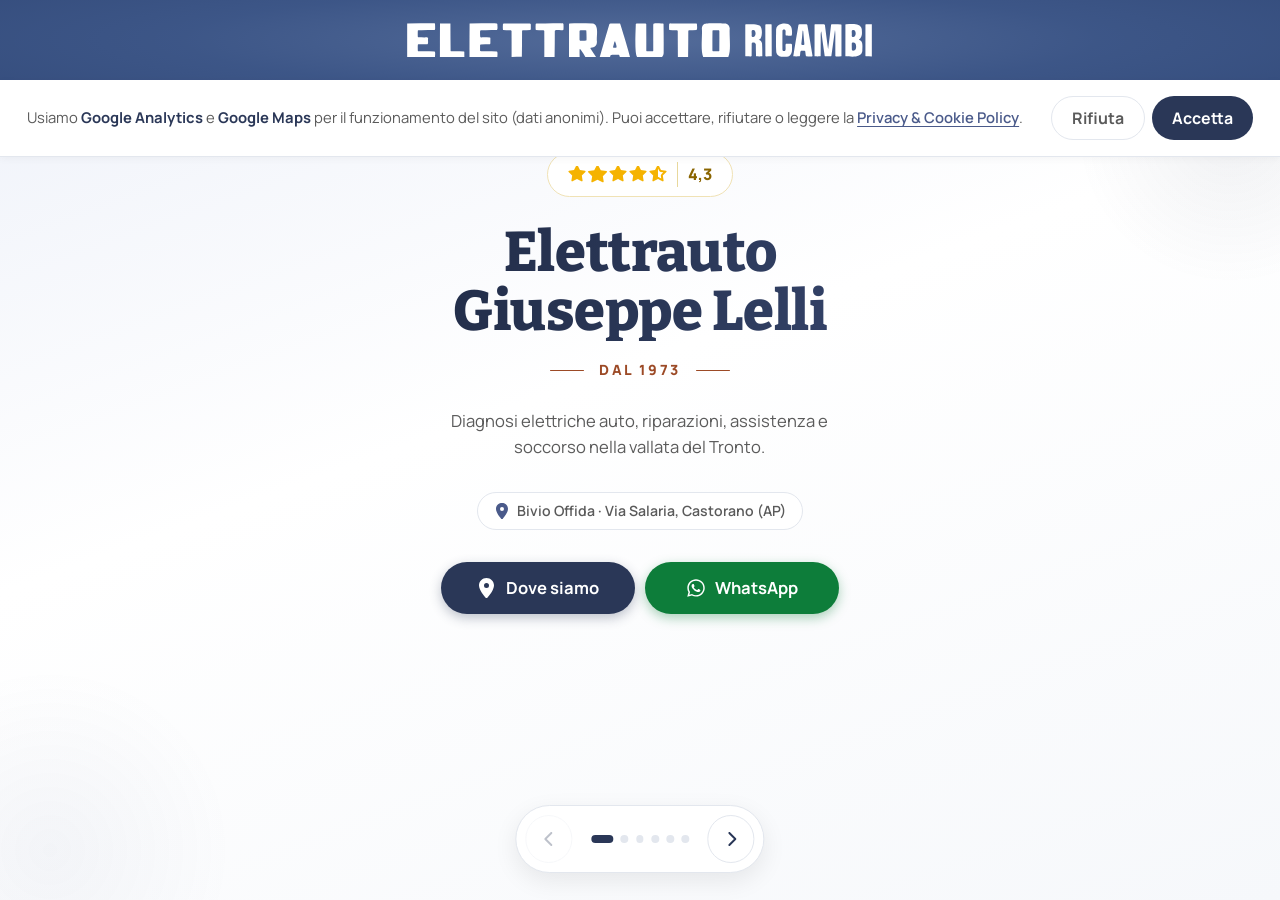
==== commit c34eeeec: "rimossi pallini status" ====
--- a/index.html
+++ b/index.html
@@ -311,11 +311,6 @@
 								<span class="loc-text"
 									>Bivio Offida · Via Salaria, Castorano (AP)</span
 								>
-								<span
-									class="location-dot"
-									id="locationDot"
-									aria-hidden="true"
-								></span>
 								<span id="heroStatusText" class="visually-hidden"></span>
 							</div>
 
@@ -732,7 +727,6 @@
 										role="status"
 										aria-live="polite"
 									>
-										<span class="status-dot-small" aria-hidden="true"></span>
 										<span id="openStatusText">Verifica…</span>
 									</span>
 								</div>
--- a/assets/css/style.css
+++ b/assets/css/style.css
@@ -150,15 +150,22 @@
 	--status-open-bg: #dcfce7;
 	--status-open-text: #0f6b32;
 	--status-open-dot: #22c55e;
+	--status-open-rgb: 34, 197, 94;
+
 	--status-closing-bg: #fef3c7;
 	--status-closing-text: #b45309;
 	--status-closing-dot: #f59e0b;
+	--status-closing-rgb: 245, 158, 11;
+
 	--status-lunch-bg: #e0f2fe;
 	--status-lunch-text: #0369a1;
 	--status-lunch-dot: #0ea5e9;
+	--status-lunch-rgb: 14, 165, 233;
+
 	--status-closed-bg: #fee2e2;
 	--status-closed-text: #b91c1c;
 	--status-closed-dot: #ef4444;
+	--status-closed-rgb: 239, 68, 68;
 
 	/* --- Rating e oro --- */
 	--rating-border: #f0e2b5;
@@ -1031,38 +1038,6 @@
 	white-space: nowrap;
 }
 
-/* --- Dot di stato nell'hero ---
-   Colore diverso in base allo stato. Le classi .is-* vengono
-   togglate da initOpeningStatus() in main.js ogni minuto. */
-.location-dot {
-	width: 0.5rem;
-	height: 0.5rem;
-	border-radius: 50%;
-	background: #9aa6be;
-	flex-shrink: 0;
-	margin-left: 0.15rem;
-	transition:
-		background var(--dur-med) var(--ease-ui),
-		box-shadow var(--dur-med) var(--ease-ui);
-}
-
-.location-dot.is-open {
-	background: var(--status-open-dot);
-	box-shadow: 0 0 0 3px rgba(34, 197, 94, 0.18);
-}
-.location-dot.is-closing-soon {
-	background: var(--status-closing-dot);
-	box-shadow: 0 0 0 3px rgba(245, 158, 11, 0.18);
-}
-.location-dot.is-lunch-break {
-	background: var(--status-lunch-dot);
-	box-shadow: 0 0 0 3px rgba(14, 165, 233, 0.18);
-}
-.location-dot.is-closed {
-	background: var(--status-closed-dot);
-	box-shadow: 0 0 0 3px rgba(239, 68, 68, 0.15);
-}
-
 /* --- CTA row nell'hero --- */
 .cta-row {
 	display: flex;
@@ -1735,8 +1710,6 @@
    ------------------------------------------------------------ */
 .open-status-badge {
 	display: inline-flex;
-	align-items: center;
-	gap: 0.4rem;
 	padding: 0.28rem 0.65rem;
 	border-radius: var(--radius-pill);
 	font-size: var(--fs-2xs);
@@ -1751,57 +1724,46 @@
 		color var(--dur-med) var(--ease-ui);
 }
 
-.open-status-badge .status-dot-small {
-	position: relative;
-	width: 0.4rem;
-	height: 0.4rem;
-	border-radius: 50%;
-	background: currentColor;
-	flex-shrink: 0;
-}
-
-/* Animazione "pulse" del dot solo quando l'officina è
-   aperta / in chiusura / in pausa pranzo. Quando è chiuso
-   il dot resta statico. */
-.open-status-badge.is-open .status-dot-small::before,
-.open-status-badge.is-closing-soon .status-dot-small::before,
-.open-status-badge.is-lunch-break .status-dot-small::before {
-	content: "";
-	position: absolute;
-	inset: -2px;
-	border-radius: 50%;
-	border: 1.5px solid currentColor;
-	opacity: 0.4;
-	animation: dotPulseSmall 2.4s ease-out infinite;
-	pointer-events: none;
-}
-
-@keyframes dotPulseSmall {
-	0% {
-		transform: scale(0.6);
-		opacity: 0.55;
-	}
-	100% {
-		transform: scale(1.8);
-		opacity: 0;
-	}
-}
-
+/* Stati "vivi": l'animazione badgePulse emette un anello del
+   colore dello stato che si espande e svanisce, come un respiro.
+   Chiuso resta dormiente: nessuna animazione. */
+.open-status-badge.is-open,
+.open-status-badge.is-closing-soon,
+.open-status-badge.is-lunch-break {
+	animation: badgePulse 2.6s ease-out infinite;
+}
+
+/* Colore dell'anello per ogni stato. Le variabili --badge-ring-rgb
+   sono usate dall'animazione per costruire rgba() con alpha. */
 .open-status-badge.is-open {
+	--badge-ring-rgb: var(--status-open-rgb);
 	background: var(--status-open-bg);
 	color: var(--status-open-text);
 }
 .open-status-badge.is-closing-soon {
+	--badge-ring-rgb: var(--status-closing-rgb);
 	background: var(--status-closing-bg);
 	color: var(--status-closing-text);
 }
 .open-status-badge.is-lunch-break {
+	--badge-ring-rgb: var(--status-lunch-rgb);
 	background: var(--status-lunch-bg);
 	color: var(--status-lunch-text);
 }
 .open-status-badge.is-closed {
+	--badge-ring-rgb: var(--status-closed-rgb);
 	background: var(--status-closed-bg);
 	color: var(--status-closed-text);
+}
+
+@keyframes badgePulse {
+	0% {
+		box-shadow: 0 0 0 0 rgba(var(--badge-ring-rgb), 0.4);
+	}
+	70%,
+	100% {
+		box-shadow: 0 0 0 6px rgba(var(--badge-ring-rgb), 0);
+	}
 }
 
 /* ------------------------------------------------------------
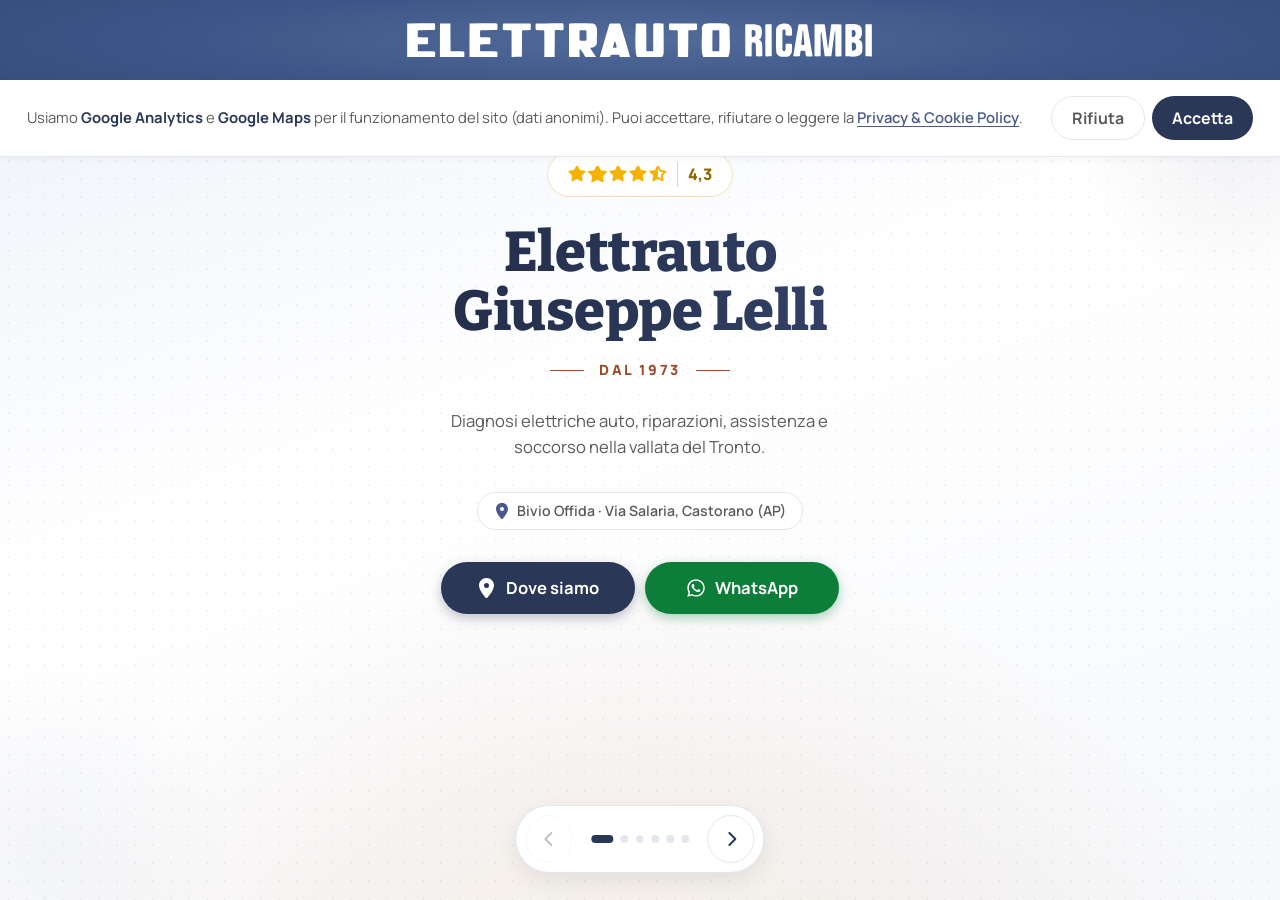
==== commit 4d8b6fb6: "URL canonical aggiunto" ====
--- a/index.html
+++ b/index.html
@@ -17,6 +17,13 @@
 			content="Elettrauto Giuseppe Lelli, Castorano (AP). Diagnostica elettronica OBD, ricambi auto, soccorso con booster. Officina di famiglia dagli anni '70."
 		/>
 		<title>Elettrauto Giuseppe Lelli</title>
+
+		<!-- Canonical: URL ufficiale della pagina. Dice a Google che,
+     anche se il sito è raggiungibile da più URL (es. con o senza
+     trailing slash, con o senza www, da link con parametri),
+     QUESTA è la versione da indicizzare. Evita la
+     canonicalizzazione duplicata. -->
+		<link rel="canonical" href="https://elettrautogiuseppelelli.pages.dev/" />
 
 		<!-- ============================================================
 		     FAVICON & PWA
--- a/assets/css/style.css
+++ b/assets/css/style.css
@@ -455,6 +455,9 @@
 .ico-xmark {
 	--src: url(../img/icons/xmark.svg);
 }
+.ico-house {
+	--src: url(../img/icons/house.svg);
+}
 
 /* ============================================================
    6. LAYOUT — App, Header, Deck, Slide
@@ -826,6 +829,39 @@
 			transparent 70%
 		),
 		linear-gradient(160deg, #f0f3fa 0%, #ffffff 40%, #f6f8fb 100%);
+}
+
+/* Pattern a puntini tecnici su tutta la slide hero.
+   Stesso linguaggio visivo dell'overlay mappa. */
+.slide.hero::before {
+	content: "";
+	position: absolute;
+	inset: 0;
+	background-image: radial-gradient(
+		circle,
+		rgba(var(--primary-rgb), 0.05) 1px,
+		transparent 1px
+	);
+	background-size: 18px 18px;
+	pointer-events: none;
+	z-index: 0;
+}
+
+/* Glow dorato che sale dal basso.
+   Illumina la parte inferiore della slide e "chiude"
+   visivamente la composizione. */
+.slide.hero::after {
+	content: "";
+	position: absolute;
+	inset: 0;
+	background: radial-gradient(
+		ellipse 70% 90% at 50% 120%,
+		rgba(212, 160, 23, 0.12) 0%,
+		rgba(184, 96, 58, 0.06) 40%,
+		transparent 70%
+	);
+	pointer-events: none;
+	z-index: 0;
 }
 
 .hero-content {
@@ -2447,6 +2483,21 @@
 	flex-direction: column;
 	gap: 0.55rem;
 	z-index: var(--z-fab);
+	transition:
+		opacity var(--dur-med) var(--ease-ui),
+		transform var(--dur-med) var(--ease-ui);
+}
+
+/* Quando la slide attiva è la hero (#home), i FAB
+   vengono nascosti: le CTA "Dove siamo" e "WhatsApp"
+   nell'hero fanno già lo stesso lavoro.
+   Il selettore sfrutta l'attributo inert: main.js lo
+   mette su tutte le slide non attive, quindi la slide
+   attiva è l'unica SENZA inert. */
+.app:has(#home:not([inert])) .fab {
+	opacity: 0;
+	pointer-events: none;
+	transform: translateY(1rem);
 }
 
 .fab-btn {
